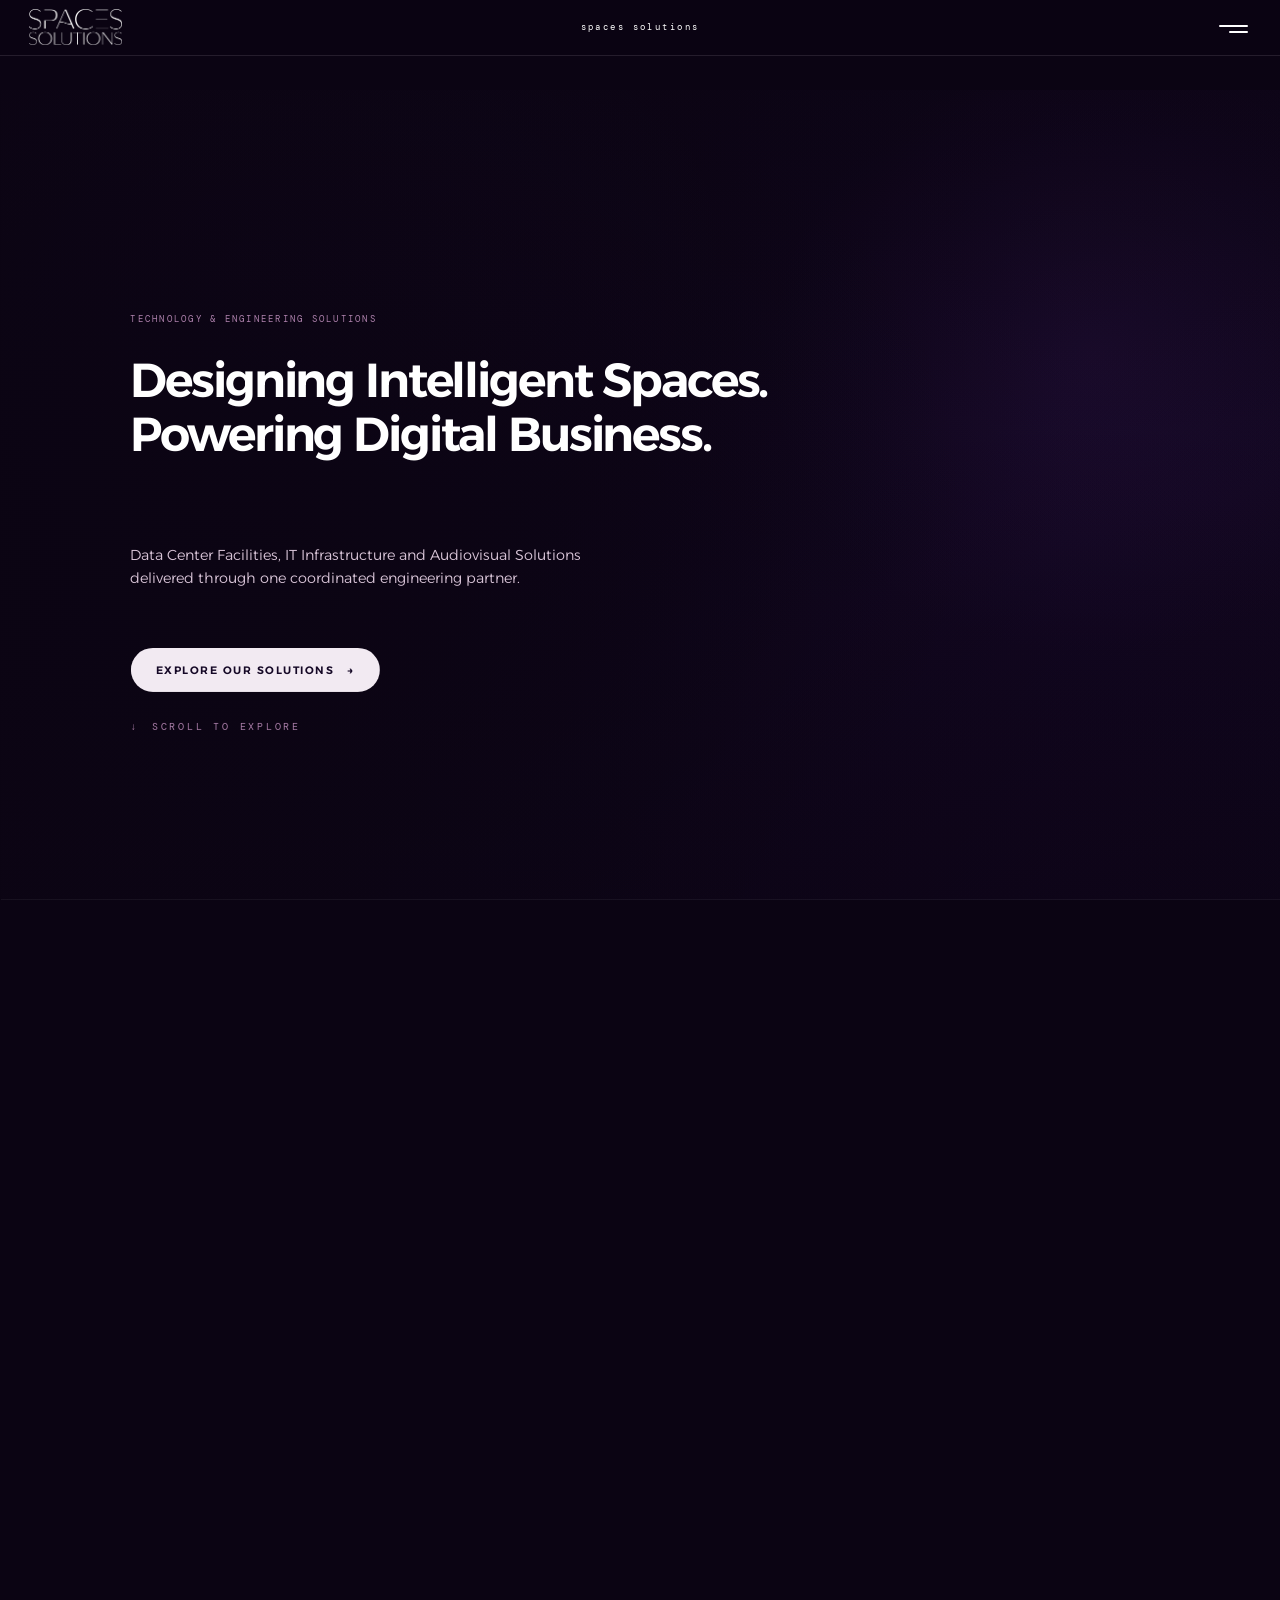
==== index.html @ a447a087 "Checkpoint homepage before divisions rebuild" ====
<!doctype html>
<html lang="en">
<head>
<meta charset="utf-8">
<meta name="viewport" content="width=device-width,initial-scale=1">
<title>Spaces Solutions — Technology &amp; Engineering Solutions</title>
<meta name="description" content="Spaces Solutions connects Data Center Facilities, IT Infrastructure and Audiovisual Solutions under one coordinated engineering and delivery model.">
<link rel="icon" type="image/png" href="[data-uri]">
<link rel="stylesheet" href="assets/fonts/fonts.css">
<link rel="stylesheet" href="css/site.css">
</head>
<body class="loading">
<div id="loader" role="status" aria-label="Loading Spaces Solutions">
<div class="loader-stack">
<svg id="loaderMark" viewBox="0 0 250 250" aria-hidden="true">
</svg>
<img class="loader-wordmark" alt="Spaces Solutions">
<div class="loader-bar">
<div class="loader-bar-fill">
</div>
</div>
<div class="loader-count">0%</div>
</div>
</div>
<header class="site-header">
<a class="site-header__logo" href="index.html" aria-label="Spaces Solutions home">
<svg class="header-mark" id="headerMark" viewBox="0 0 1000 1000" aria-hidden="true" hidden>
</svg>
<img class="header-wordmark" src="[data-uri]" alt="Spaces Solutions">
</a>
<div class="site-header__title">spaces solutions</div>
<button class="site-menu-button" type="button" aria-label="open menu" aria-expanded="false" aria-controls="site-nav"><i></i><i></i></button>
</header>
<nav class="site-nav" id="site-nav" aria-hidden="true" aria-label="Primary navigation">
<button class="site-nav__close" type="button" aria-label="close menu">×</button>
<ul>
<li><a href="index.html" aria-current="page">Home</a></li>
<li><a href="services.html">Services</a></li>
<li><a href="service-control-command-rooms.html">Control &amp; Command Rooms</a></li>
<li><a href="about.html">About</a></li>
<li><a href="contact.html">Contact</a></li>
</ul>
</nav>
<main id="viewport">
<div id="world">
<section class="chapter chapter-hero" data-chapter="c01" aria-labelledby="hero-title">
<div class="ground">
<video class="hero-video" autoplay muted loop playsinline preload="metadata" aria-hidden="true">
<source src="assets/video/home-hero-v2.mp4" type="video/mp4">
</video>
<span class="hero-video-overlay" aria-hidden="true"></span>
</div>
<p class="eyebrow">technology &amp; engineering solutions</p>
<img class="hero-wordmark" src="[data-uri]" alt="Spaces Solutions">
<h1 id="hero-title"><span class="hero-line"><span class="hero-line-inner">Designing Intelligent Spaces.</span></span><span class="hero-line"><span class="hero-line-inner">Powering Digital Business.</span></span></h1>
<p class="hero-body">Data Center Facilities, IT Infrastructure and Audiovisual Solutions<br>delivered through one coordinated engineering partner.</p>
<a class="hero-cta" href="services.html">explore our solutions <span aria-hidden="true">→</span></a>
<button class="hero-cue" type="button"><span aria-hidden="true">↓</span> scroll to explore</button>
<svg class="hero-mark" id="heroMark" viewBox="0 0 250 250" aria-hidden="true">
</svg>
</section>
<div class="about-shared-ground" aria-hidden="true"></div>
<section class="chapter chapter-principle" data-chapter="c02" aria-labelledby="about-view1-title">
<div class="about-view1-copy">
<p class="about-view1-kicker">WHO WE ARE</p>
<h2 class="about-view1-headline" id="about-view1-title"><span>One partner connecting facility,</span> <span>infrastructure and experience.</span></h2>
<div class="about-view1-body">
<p>Spaces Solutions brings Data Center Facilities, IT Infrastructure and Audiovisual Solutions together under one coordinated engineering model.</p>
</div>
</div>
<img class="about-overview" src="assets/img/home-about-overview.png" alt="" aria-hidden="true">
</section>
<section class="chapter chapter-principles" data-chapter="c04" aria-labelledby="about-view2-title">
<div class="about-view2-main">
<p class="about-view2-kicker">HOW WE DELIVER</p>
<h2 class="about-view2-headline" id="about-view2-title"><span>One coordinated path</span> <span>from requirement to operation.</span></h2>
<p class="about-view2-body">From consulting and engineering through commissioning, handover and lifecycle support, every stage is coordinated.</p>
<ol class="about-process">
<li><b>01</b><span>CONSULTING &amp; DESIGN</span></li>
<li><b>02</b><span>ENGINEERING &amp; IMPLEMENTATION</span></li>
<li><b>03</b><span>INTEGRATION &amp; COMMISSIONING</span></li>
<li><b>04</b><span>HANDOVER &amp; LIFECYCLE SUPPORT</span></li>
</ol>
</div>
<article class="about-statement statement-mission">
<h3 class="statement-label">MISSION</h3>
<p class="statement-copy">To design, build, integrate and support dependable technology environments that help organizations operate securely, collaborate effectively and scale with confidence.</p>
</article>
<article class="about-statement statement-vision">
<h3 class="statement-label">VISION</h3>
<p class="statement-copy">To become a trusted technology and engineering partner for intelligent spaces and mission-critical digital infrastructure across Saudi Arabia and the region.</p>
</article>
</section>
<div class="divisions-prelude-ground" aria-hidden="true"></div>
<section class="chapter chapter-divisions" data-chapter="c05" aria-labelledby="divisions-title">
<div class="ground">
</div>
<div class="divisions-grid" aria-hidden="true">
</div>
<p class="divisions-kicker">OUR SOLUTIONS</p>
<h2 class="divisions-headline" id="divisions-title">Three divisions.<br>One coordinated environment.</h2>
<p class="divisions-support">One engineering and delivery model.</p>
<span class="division-junction" aria-hidden="true">
</span>
<button class="division-lane division-lane-av" type="button" data-division="av" data-route-target="av" aria-disabled="true" disabled>
<img class="division-card-media" src="assets/img/home-solutions-av.png" alt="" aria-hidden="true">
<span class="division-terminal" aria-hidden="true">
</span>
<span class="division-guide" aria-hidden="true">
</span>
<span class="division-meta">
<b>01</b>
</span>
<span class="division-title">Audiovisual<br>Solutions</span>
<span class="division-direction">EXPLORE →</span>
</button>
<button class="division-lane division-lane-it" type="button" data-division="it" data-route-target="it" aria-disabled="true" disabled>
<img class="division-card-media" src="assets/img/home-solutions-it.png" alt="" aria-hidden="true">
<span class="division-terminal" aria-hidden="true">
</span>
<span class="division-guide" aria-hidden="true">
</span>
<span class="division-meta">
<b>02</b>
</span>
<span class="division-title">IT<br>Infrastructure</span>
<span class="division-direction">EXPLORE →</span>
</button>
<button class="division-lane division-lane-dc" type="button" data-division="data-center" data-route-target="dataCenter" aria-disabled="true" disabled>
<img class="division-card-media" src="assets/img/home-solutions-data-center.png" alt="" aria-hidden="true">
<span class="division-terminal" aria-hidden="true">
</span>
<span class="division-guide" aria-hidden="true">
</span>
<span class="division-meta">
<b>03</b>
</span>
<span class="division-title">Data Center<br>Facilities</span>
<span class="division-direction">EXPLORE →</span>
</button>
</section>
<section class="chapter division-screen division-screen-dc" data-chapter="c06-dc" aria-labelledby="dc-title">
<div class="ground"></div><div class="division-screen-grid" aria-hidden="true"></div>
<p class="division-screen-layer">03 · PHYSICAL LAYER</p>
<h2 class="division-screen-title" id="dc-title">Data Center<br>Facilities</h2>
<p class="division-screen-intro">Capabilities that cover the full physical data center lifecycle — from concept to commissioning and support.</p>
<div class="delivery-field"><p>DELIVERED THROUGH</p><span>Professional Services</span><span>Field Services</span><span>Lifecycle Support</span><span>Quality &amp; Governance</span></div>
<div class="dc-explore"><p>06 CAPABILITIES</p><strong>Explore the physical layer</strong><span>SCROLL TO EXPLORE ↓</span></div>
</section>
<section class="chapter dc-services" data-chapter="dc-services" aria-label="Data Center capabilities">
<div class="dc-services-ground"></div><div class="dc-services-grid" aria-hidden="true"></div>
<article class="dc-service dc-service-odd dc-service-01"><div class="dc-service-copy"><p>01 · DATA CENTER</p><h3>Consulting &amp; Design</h3><span>Site assessment and feasibility · Concept and detailed design · Capacity, resilience and scalability planning</span></div><div class="dc-asset" data-asset-slot="dc-consulting-design" aria-label="Future Consulting and Design asset"><i></i><i></i><i></i></div></article>
<article class="dc-service dc-service-even dc-service-02"><div class="dc-asset" data-asset-slot="dc-critical-power" aria-label="Future Critical Power asset"><i></i><i></i><i></i></div><div class="dc-service-copy"><p>02 · DATA CENTER</p><h3>Critical Power</h3><span>UPS systems and batteries · Generators and backup power · Power distribution, panels and monitoring</span></div></article>
<article class="dc-service dc-service-odd dc-service-03"><div class="dc-service-copy"><p>03 · DATA CENTER</p><h3>Cooling &amp; Environment</h3><span>Precision cooling systems · Airflow and containment · Environmental monitoring and optimization</span></div><div class="dc-asset" data-asset-slot="dc-cooling-environment" aria-label="Future Cooling and Environment asset"><i></i><i></i><i></i></div></article>
<article class="dc-service dc-service-even dc-service-04"><div class="dc-asset" data-asset-slot="dc-white-space" aria-label="Future White Space Infrastructure asset"><i></i><i></i><i></i></div><div class="dc-service-copy"><p>04 · DATA CENTER</p><h3>White Space<br>Infrastructure</h3><span>Racks and containment · Copper / fiber structured cabling · Labeling and physical documentation</span></div></article>
<article class="dc-service dc-service-odd dc-service-05"><div class="dc-service-copy"><p>05 · DATA CENTER</p><h3>Safety &amp; Security</h3><span>Fire detection and suppression · Access control and CCTV · Physical security and compliance readiness</span></div><div class="dc-asset" data-asset-slot="dc-safety-security" aria-label="Future Safety and Security asset"><i></i><i></i><i></i></div></article>
<article class="dc-service dc-service-even dc-service-06"><div class="dc-asset" data-asset-slot="dc-testing-lifecycle" aria-label="Future Testing and Lifecycle asset"><i></i><i></i><i></i></div><div class="dc-service-copy"><p>06 · DATA CENTER</p><h3>Testing &amp; Lifecycle</h3><span>Testing and commissioning · Preventive and corrective maintenance · Relocation, expansion and upgrade support</span></div></article>
</section>
<section class="chapter division-screen division-screen-it" data-chapter="c06-it" aria-labelledby="it-title">
<div class="ground"></div><div class="division-screen-grid" aria-hidden="true"></div>
<p class="division-screen-layer">02 · DIGITAL LAYER</p>
<h2 class="division-screen-title" id="it-title">IT<br>Infrastructure</h2>
<p class="division-screen-intro">A capability-based portfolio designed for enterprise infrastructure deployment, modernization and support.</p>
<button class="route-back route-back-it" type="button" data-route-back>↑ BACK TO JUNCTION</button>
<div class="delivery-field"><p>DELIVERED THROUGH</p><span>Professional Services</span><span>Field Services</span><span>Lifecycle Support</span><span>Quality &amp; Governance</span></div>
<div class="service-item service-left service-row-1"><b>01</b><h3>Compute &amp; Virtualization</h3><p>Servers and platforms · Virtualization and HCI</p></div>
<div class="service-item service-right service-row-1"><b>02</b><h3>Storage &amp; Data Protection</h3><p>Block, file and object storage · Backup, recovery and replication</p></div>
<div class="service-item service-left service-row-2"><b>03</b><h3>Network &amp; Connectivity</h3><p>Core / distribution / access switching · Routing and WAN edge</p></div>
<div class="service-item service-right service-row-2"><b>04</b><h3>Cybersecurity &amp; Low Current</h3><p>Network security and segmentation · Secure access and hardening</p></div>
<div class="service-item service-left service-row-3"><b>05</b><h3>Lifecycle &amp; Migration</h3><p>Health checks and assessments · Migration, relocation and rollout</p></div>
<div class="service-item service-right service-row-3"><b>06</b><h3>Automation &amp; Reporting</h3><p>Automation scripts · Runbooks and dashboards</p></div>
<div class="service-axis-row service-axis-1" aria-hidden="true"><i></i><span></span><i></i></div><div class="service-axis-row service-axis-2" aria-hidden="true"><i></i><span></span><i></i></div><div class="service-axis-row service-axis-3" aria-hidden="true"><i></i><span></span><i></i></div>
</section>
<section class="chapter it-services" data-chapter="it-services" aria-label="IT Infrastructure capabilities">
<div class="it-services-ground"></div><div class="it-services-grid" aria-hidden="true"></div>
<article class="it-service it-service-odd it-service-01"><div class="it-service-copy"><p>01 · IT INFRASTRUCTURE</p><h3>Compute &amp;<br>Virtualization</h3><span>Servers and platforms · Virtualization and HCI</span></div><div class="it-asset" data-asset-slot="it-compute-virtualization" aria-label="Future Compute and Virtualization asset"><i></i><i></i><i></i></div></article>
<article class="it-service it-service-even it-service-02"><div class="it-asset" data-asset-slot="it-storage-protection" aria-label="Future Storage and Data Protection asset"><i></i><i></i><i></i></div><div class="it-service-copy"><p>02 · IT INFRASTRUCTURE</p><h3>Storage &amp;<br>Data Protection</h3><span>Block, file and object storage · Backup, recovery and replication</span></div></article>
<article class="it-service it-service-odd it-service-03"><div class="it-service-copy"><p>03 · IT INFRASTRUCTURE</p><h3>Network &amp;<br>Connectivity</h3><span>Core / distribution / access switching · Routing and WAN edge</span></div><div class="it-asset" data-asset-slot="it-network-connectivity" aria-label="Future Network and Connectivity asset"><i></i><i></i><i></i></div></article>
<article class="it-service it-service-even it-service-04"><div class="it-asset" data-asset-slot="it-cybersecurity-low-current" aria-label="Future Cybersecurity and Low Current asset"><i></i><i></i><i></i></div><div class="it-service-copy"><p>04 · IT INFRASTRUCTURE</p><h3>Cybersecurity &amp;<br>Low Current</h3><span>Network security and segmentation · Secure access and hardening</span></div></article>
<article class="it-service it-service-odd it-service-05"><div class="it-service-copy"><p>05 · IT INFRASTRUCTURE</p><h3>Lifecycle &amp;<br>Migration</h3><span>Health checks and assessments · Migration, relocation and rollout</span></div><div class="it-asset" data-asset-slot="it-lifecycle-migration" aria-label="Future Lifecycle and Migration asset"><i></i><i></i><i></i></div></article>
<article class="it-service it-service-even it-service-06"><div class="it-asset" data-asset-slot="it-automation-reporting" aria-label="Future Automation and Reporting asset"><i></i><i></i><i></i></div><div class="it-service-copy"><p>06 · IT INFRASTRUCTURE</p><h3>Automation &amp;<br>Reporting</h3><span>Automation scripts · Runbooks and dashboards</span></div></article>
</section>
<section class="chapter division-screen division-screen-av" data-chapter="c06-av" aria-labelledby="av-title">
<div class="ground"></div><div class="division-screen-grid" aria-hidden="true"></div>
<p class="division-screen-layer">01 · EXPERIENCE LAYER</p>
<h2 class="division-screen-title" id="av-title">Audiovisual<br>Solutions</h2>
<p class="division-screen-intro">A practical AV portfolio for collaboration, engagement, command environments and smart spaces.</p>
<button class="route-back route-back-av" type="button" data-route-back>← BACK TO JUNCTION</button>
<div class="delivery-field"><p>DELIVERED THROUGH</p><span>Professional Services</span><span>Field Services</span><span>Lifecycle Support</span><span>Quality &amp; Governance</span></div>
<div class="service-item service-left service-row-1"><b>01</b><h3>Collaboration Spaces</h3><p>Meeting rooms, boardrooms, huddle rooms, training rooms · Video conferencing and wireless presentation</p></div>
<div class="service-item service-right service-row-1"><b>02</b><h3>Command &amp; Control</h3><p>Control rooms, monitoring walls, operator workstations · Switching, visualization and room control</p></div>
<div class="service-item service-left service-row-2"><b>03</b><h3>LED &amp; Digital Signage</h3><p>Indoor / outdoor LED walls, professional displays, video walls · Signage systems and content distribution</p></div>
<div class="service-item service-right service-row-2"><b>04</b><h3>Auditoriums &amp; Events</h3><p>Projection, sound reinforcement, microphones · Presentation switching and event-ready systems</p></div>
<div class="service-item service-left service-row-3"><b>05</b><h3>Audio &amp; Public Address</h3><p>Paging, background music, DSP, zoned audio · Microphones and voice reinforcement</p></div>
<div class="service-item service-right service-row-3"><b>06</b><h3>Automation &amp; Management</h3><p>Touch panels, room scheduling, centralized AV management · Control programming and support</p></div>
<div class="service-axis-row service-axis-1" aria-hidden="true"><i></i><span></span><i></i></div><div class="service-axis-row service-axis-2" aria-hidden="true"><i></i><span></span><i></i></div><div class="service-axis-row service-axis-3" aria-hidden="true"><i></i><span></span><i></i></div>
</section>
<section class="chapter av-services" data-chapter="av-services" aria-label="Audiovisual capabilities">
<div class="av-services-ground"></div><div class="av-services-grid" aria-hidden="true"></div>
<article class="av-service av-service-01"><div class="av-service-copy"><p>01 · AUDIOVISUAL</p><h3>Collaboration Spaces</h3><span>Meeting rooms, boardrooms, huddle rooms and training rooms · Video conferencing and wireless presentation</span></div><div class="av-asset" data-asset-slot="av-collaboration-spaces" aria-label="Future Collaboration Spaces asset"><i></i><i></i><i></i></div></article>
<article class="av-service av-service-02"><div class="av-asset" data-asset-slot="av-command-control" aria-label="Future Command and Control asset"><i></i><i></i><i></i></div><div class="av-service-copy"><p>02 · AUDIOVISUAL</p><h3>Command &amp; Control</h3><span>Control rooms, monitoring walls and operator workstations · Switching, visualization and room control</span></div></article>
<article class="av-service av-service-03"><div class="av-service-copy"><p>03 · AUDIOVISUAL</p><h3>LED &amp; Digital<br>Signage</h3><span>Indoor / outdoor LED walls, professional displays and video walls · Signage systems and content distribution</span></div><div class="av-asset" data-asset-slot="av-led-digital-signage" aria-label="Future LED and Digital Signage asset"><i></i><i></i><i></i></div></article>
<article class="av-service av-service-04"><div class="av-asset" data-asset-slot="av-auditoriums-events" aria-label="Future Auditoriums and Events asset"><i></i><i></i><i></i></div><div class="av-service-copy"><p>04 · AUDIOVISUAL</p><h3>Auditoriums &amp;<br>Events</h3><span>Projection, sound reinforcement and microphones · Presentation switching and event-ready systems</span></div></article>
<article class="av-service av-service-05"><div class="av-service-copy"><p>05 · AUDIOVISUAL</p><h3>Audio &amp; Public<br>Address</h3><span>Paging, background music, DSP and zoned audio · Microphones and voice reinforcement</span></div><div class="av-asset" data-asset-slot="av-audio-public-address" aria-label="Future Audio and Public Address asset"><i></i><i></i><i></i></div></article>
<article class="av-service av-service-06"><div class="av-asset" data-asset-slot="av-automation-management" aria-label="Future Automation and Management asset"><i></i><i></i><i></i></div><div class="av-service-copy"><p>06 · AUDIOVISUAL</p><h3>Automation &amp;<br>Management</h3><span>Touch panels, room scheduling and centralized AV management · Control programming and support</span></div></article>
</section>
<section class="chapter how-entry" data-chapter="how-shared-entry" aria-labelledby="how-entry-title">
<div class="how-entry-ground"></div>
<p class="how-entry-kicker">HOW WE WORK</p>
<h2 id="how-entry-title">Controlled execution<br>from qualification<br>to customer acceptance.</h2>
<p class="how-entry-support">Governance keeps responsibilities, risks, decisions, changes, evidence and acceptance visible throughout the engagement.</p>
</section>
<section class="chapter how-work" data-chapter="how-work-main" aria-label="How We Work delivery governance model">
<div class="how-work-ground"></div>
<div class="how-work-grid" aria-hidden="true"></div>
<h2 class="how-mobile-headline">Controlled execution from qualification to customer acceptance.</h2>
<article class="how-stage how-stage-01"><p>01 · QUALIFICATION</p><h3>Confirm service fit, scope, location, risk, dependencies and required skills.</h3><span><b>OUTPUT</b>Qualified opportunity / scope clarification</span></article>
<article class="how-stage how-stage-02"><p>02 · MOBILIZATION PLANNING</p><h3>Confirm resource type, timing, access, tools, travel, shift model and escalation contacts.</h3><span><b>OUTPUT</b>Mobilization plan</span></article>
<article class="how-stage how-stage-03"><p>03 · READINESS</p><h3>Validate prerequisites, access, materials, licenses, power/network readiness and MOP where required.</h3><span><b>OUTPUT</b>Go / No-Go decision</span></article>
<article class="how-stage how-stage-04"><p>04 · EXECUTION</p><h3>Deliver onsite / remote activity with attendance confirmation, evidence capture and issue handling.</h3><span><b>OUTPUT</b>Completed technical activity</span></article>
<article class="how-stage how-stage-05"><p>05 · VALIDATION</p><h3>Run checks, review alarms, test connectivity, close punch-list items and validate with customer.</h3><span><b>OUTPUT</b>Validation report</span></article>
<article class="how-stage how-stage-06"><p>06 · HANDOVER</p><h3>Provide as-built/evidence pack, open actions, recommendations and closure confirmation.</h3><span><b>OUTPUT</b>Closure confirmation</span></article>
<div class="readiness-gate" aria-label="GO / NO-GO"><i class="gate-left"></i><i class="gate-right"></i><span>GO / NO-GO</span></div>
</section>
<section class="chapter why-spaces" data-chapter="why-spaces" aria-labelledby="why-spaces-title">
<div class="why-spaces-ground"></div>
<div class="why-spaces-grid" aria-hidden="true"></div>
<p class="why-kicker">WHY SPACES SOLUTIONS</p>
<h2 class="why-headline" id="why-spaces-title">One partner.<br>Multiple disciplines.<br>One accountable delivery model.</h2>
<p class="why-support">Engineer the right solution, execute it with control, and leave the customer with a system they can operate with confidence.</p>
<article class="why-proof why-proof-01"><p class="why-proof-number">01</p><h3>One Partner,<br>Multiple Disciplines</h3><p class="why-proof-copy">Data center facilities, IT infrastructure and AV can be coordinated under one accountable delivery model.</p></article>
<article class="why-proof why-proof-02"><p class="why-proof-number">02</p><h3>Design-to-Operation<br>Capability</h3><p class="why-proof-copy">Support can start from assessment and design and continue through build, commissioning and lifecycle support.</p></article>
<article class="why-proof why-proof-03"><p class="why-proof-number">03</p><h3>Governed Project<br>Delivery</h3><p class="why-proof-copy">Scope, prerequisites, risks, changes, evidence and acceptance are managed throughout the engagement.</p></article>
<article class="why-proof why-proof-04"><p class="why-proof-number">04</p><h3>Evidence-Based<br>Handover</h3><p class="why-proof-copy">Customers receive practical documentation, validation outputs, open actions and closure confirmation.</p></article>
</section>
<section class="chapter final-cta" data-chapter="final-cta" aria-labelledby="final-cta-title">
<div class="final-cta-ground"></div>
<div class="final-cta-field" aria-hidden="true"></div>
<p class="final-cta-kicker">START A PROJECT</p>
<div class="final-cta-rule" aria-hidden="true"></div>
<h2 class="final-cta-headline" id="final-cta-title">Let us build the right<br>solution for your space.</h2>
<p class="final-cta-support">Share your scope, site, timeline, technical environment and business objective.</p>
<a class="final-cta-action" href="contact.html">START A PROJECT&nbsp; →</a>
<div class="project-brief" aria-label="Project Brief">
<div class="project-brief-header"><span>PROJECT BRIEF</span><span>05 INPUTS</span></div>
<div class="project-brief-row">01 · SCOPE</div>
<div class="project-brief-row">02 · SITE</div>
<div class="project-brief-row">03 · TIMELINE</div>
<div class="project-brief-row">04 · TECHNICAL ENVIRONMENT</div>
<div class="project-brief-row">05 · BUSINESS OBJECTIVE</div>
</div>
<footer class="final-footer">
<div class="final-footer-inner">
<div class="final-footer-copy"><p class="final-footer-eyebrow">NO LIMITS TO YOUR OWN SPACE</p><p class="final-footer-headline">Build the space you need.</p><p class="final-footer-lead">Spaces Solutions connects Data Center Facilities, IT Infrastructure and Audiovisual Solutions under one coordinated delivery model.</p></div>
<nav class="final-footer-nav" aria-label="Footer navigation"><a href="index.html">Home</a><a href="services.html">Services</a><a href="service-control-command-rooms.html">Control &amp; Command Rooms</a><a href="about.html">About</a><a href="contact.html">Contact</a></nav>
<a class="final-footer-project" href="contact.html">START A PROJECT</a>
<div class="final-footer-row final-footer-row-secondary">
<p>DATA CENTER FACILITIES · IT INFRASTRUCTURE · AUDIOVISUAL SOLUTIONS</p>
<p>© 2026 SPACES SOLUTIONS</p>
</div>
</div>
</footer>
</section>
<div class="why-ground-transition" aria-hidden="true"><svg viewBox="0 0 2340 180" preserveAspectRatio="none"><defs><linearGradient id="whyDarkGround" x1="0" y1="0" x2="0" y2="1"><stop offset="0" stop-color="#150826"></stop><stop offset="1" stop-color="#0b0413"></stop></linearGradient></defs><rect width="2340" height="180" fill="#eae3eb"></rect><path d="M 0 88 C 290 104 520 72 790 92 C 1050 110 1300 116 1570 94 C 1830 73 2080 105 2340 87 L 2340 180 L 0 180 Z" fill="url(#whyDarkGround)"></path><path class="why-transition-edge" d="M 0 88 C 290 104 520 72 790 92 C 1050 110 1300 116 1570 94 C 1830 73 2080 105 2340 87"></path></svg></div>
<div class="how-ground-transition" aria-hidden="true"><svg viewBox="0 0 2340 180" preserveAspectRatio="none"><defs><linearGradient id="howPaperGround" x1="0" y1="0" x2="0" y2="1"><stop offset="0" stop-color="#f4eff5"></stop><stop offset="1" stop-color="#eae3eb"></stop></linearGradient></defs><path d="M 0 105 C 300 88 520 120 780 102 C 1050 84 1300 78 1560 96 C 1830 116 2080 88 2340 94 L 2340 180 L 0 180 Z" fill="url(#howPaperGround)"></path><path class="how-transition-edge" d="M 0 105 C 300 88 520 120 780 102 C 1050 84 1300 78 1560 96 C 1830 116 2080 88 2340 94"></path></svg></div>
<svg class="world-signal" viewBox="0 -150 2340 7790" preserveAspectRatio="none" aria-hidden="true">
<defs><linearGradient id="whyCoreGradient" gradientUnits="userSpaceOnUse" x1="0" y1="6370" x2="0" y2="6620"><stop offset="0" stop-color="#221038"></stop><stop offset=".55" stop-color="#5a2d8a"></stop><stop offset="1" stop-color="#f3e9ff"></stop></linearGradient><linearGradient id="whyGlowGradient" gradientUnits="userSpaceOnUse" x1="0" y1="6370" x2="0" y2="6620"><stop offset="0" stop-color="#5a2d8a"></stop><stop offset="1" stop-color="#c9a4ff"></stop></linearGradient><linearGradient id="whyHaloGradient" gradientUnits="userSpaceOnUse" x1="0" y1="6370" x2="0" y2="6620"><stop offset="0" stop-color="#5a2d8a"></stop><stop offset="1" stop-color="#5a2d8a"></stop></linearGradient>
<clipPath id="about-signal-upper-clip" clipPathUnits="userSpaceOnUse">
<rect x="-100" y="-200" width="2540" height="1162"></rect>
</clipPath>
<clipPath id="solutions-signal-lower-clip" clipPathUnits="userSpaceOnUse">
<rect x="-100" y="962" width="2540" height="8058"></rect>
</clipPath>
</defs>
<g class="how-continuation-signal" data-how-entry-signal="dc-to-how"><path class="sig-halo" d="M 1960 3990 V 4798 Q 1960 4840 1918 4840 H 1202 Q 1160 4840 1160 4882 V 4950"></path><path class="sig-glow" d="M 1960 3990 V 4798 Q 1960 4840 1918 4840 H 1202 Q 1160 4840 1160 4882 V 4950"></path><path class="sig-core" d="M 1960 3990 V 4798 Q 1960 4840 1918 4840 H 1202 Q 1160 4840 1160 4882 V 4950"></path></g>
<g class="how-continuation-signal" data-how-entry-signal="it-to-how"><path class="sig-halo" d="M 1160 4440 V 4950"></path><path class="sig-glow" d="M 1160 4440 V 4950"></path><path class="sig-core" d="M 1160 4440 V 4950"></path></g>
<g class="how-continuation-signal" data-how-entry-signal="av-to-how"><path class="sig-halo" d="M 355 3990 V 4798 Q 355 4840 397 4840 H 1118 Q 1160 4840 1160 4882 V 4950"></path><path class="sig-glow" d="M 355 3990 V 4798 Q 355 4840 397 4840 H 1118 Q 1160 4840 1160 4882 V 4950"></path><path class="sig-core" d="M 355 3990 V 4798 Q 355 4840 397 4840 H 1118 Q 1160 4840 1160 4882 V 4950"></path></g>
<g class="how-entry-trunk-signal" data-how-entry-signal="how-entry-trunk"><path class="sig-halo" d="M 1160 4950 L 1160 5220"></path><path class="sig-glow" d="M 1160 4950 L 1160 5220"></path><path class="sig-core" d="M 1160 4950 L 1160 5220"></path></g>
<g class="how-stage-signal paper-signal" data-how-signal="how-signal-continuous"><path class="sig-halo" d="M 1160 5030 L 1160 5355 C 1235 5355 1300 5380 1370 5410 C 1405 5425 1440 5425 1480 5408 C 1580 5388 1680 5388 1760 5408 C 1815 5422 1860 5420 1910 5405 C 1960 5405 2000 5435 2020 5480 C 2040 5530 2040 5760 2020 5810 C 2005 5850 1985 5870 1960 5880 C 1860 5870 1760 5885 1680 5910 C 1600 5935 1530 5980 1460 6020 C 1360 6000 1270 6000 1200 6020 C 1145 6035 1110 6060 1100 6095 L 1100 6180"></path><path class="sig-glow" d="M 1160 5030 L 1160 5355 C 1235 5355 1300 5380 1370 5410 C 1405 5425 1440 5425 1480 5408 C 1580 5388 1680 5388 1760 5408 C 1815 5422 1860 5420 1910 5405 C 1960 5405 2000 5435 2020 5480 C 2040 5530 2040 5760 2020 5810 C 2005 5850 1985 5870 1960 5880 C 1860 5870 1760 5885 1680 5910 C 1600 5935 1530 5980 1460 6020 C 1360 6000 1270 6000 1200 6020 C 1145 6035 1110 6060 1100 6095 L 1100 6180"></path><path class="sig-core" d="M 1160 5030 L 1160 5355 C 1235 5355 1300 5380 1370 5410 C 1405 5425 1440 5425 1480 5408 C 1580 5388 1680 5388 1760 5408 C 1815 5422 1860 5420 1910 5405 C 1960 5405 2000 5435 2020 5480 C 2040 5530 2040 5760 2020 5810 C 2005 5850 1985 5870 1960 5880 C 1860 5870 1760 5885 1680 5910 C 1600 5935 1530 5980 1460 6020 C 1360 6000 1270 6000 1200 6020 C 1145 6035 1110 6060 1100 6095 L 1100 6180"></path></g>
<g class="why-signal" data-why-signal="why-signal-continuous"><path class="sig-halo" d="M 1100 6180 L 1100 6410 C 1100 6450 1135 6470 1180 6470 C 1220 6470 1240 6500 1240 6530 C 1240 6560 1215 6585 1170 6600 C 1135 6612 1120 6635 1120 6665 C 1120 6695 1145 6715 1190 6725 C 1235 6735 1260 6760 1260 6790 C 1260 6820 1235 6840 1190 6850 C 1145 6860 1120 6885 1120 6915 C 1120 6945 1145 6965 1190 6975 C 1235 6985 1250 7010 1230 7035 C 1215 7055 1185 7070 1160 7090 L 1160 7230"></path><path class="sig-glow" d="M 1100 6180 L 1100 6410 C 1100 6450 1135 6470 1180 6470 C 1220 6470 1240 6500 1240 6530 C 1240 6560 1215 6585 1170 6600 C 1135 6612 1120 6635 1120 6665 C 1120 6695 1145 6715 1190 6725 C 1235 6735 1260 6760 1260 6790 C 1260 6820 1235 6840 1190 6850 C 1145 6860 1120 6885 1120 6915 C 1120 6945 1145 6965 1190 6975 C 1235 6985 1250 7010 1230 7035 C 1215 7055 1185 7070 1160 7090 L 1160 7230"></path><path class="sig-core" d="M 1100 6180 L 1100 6410 C 1100 6450 1135 6470 1180 6470 C 1220 6470 1240 6500 1240 6530 C 1240 6560 1215 6585 1170 6600 C 1135 6612 1120 6635 1120 6665 C 1120 6695 1145 6715 1190 6725 C 1235 6735 1260 6760 1260 6790 C 1260 6820 1235 6840 1190 6850 C 1145 6860 1120 6885 1120 6915 C 1120 6945 1145 6965 1190 6975 C 1235 6985 1250 7010 1230 7035 C 1215 7055 1185 7070 1160 7090 L 1160 7230"></path></g>
<g class="cta-signal" data-cta-signal="cta-signal-continuous"><path class="sig-halo" d="M 1160 7230 L 1160 7270 C 1160 7292 1175 7310 1200 7320"></path><path class="sig-glow" d="M 1160 7230 L 1160 7270 C 1160 7292 1175 7310 1200 7320"></path><path class="sig-core" d="M 1160 7230 L 1160 7270 C 1160 7292 1175 7310 1200 7320"></path></g>
<g class="paper-signal" data-signal-piece="principle-trunk">
<path class="sig-halo" d="M 94 450 V 512 Q 94 524 106 524 H 430 Q 442 524 442 536 V 788">
</path>
<path class="sig-glow" d="M 94 450 V 512 Q 94 524 106 524 H 430 Q 442 524 442 536 V 788">
</path>
<path class="sig-core" d="M 94 450 V 512 Q 94 524 106 524 H 430 Q 442 524 442 536 V 788">
</path>
</g>
<g class="paper-signal" data-signal-piece="about-who">
<path class="sig-halo" d="M 442 788 Q 442 800 454 800 H 760 Q 772 800 772 788">
</path>
<path class="sig-glow" d="M 442 788 Q 442 800 454 800 H 760 Q 772 800 772 788">
</path>
<path class="sig-core" d="M 442 788 Q 442 800 454 800 H 760 Q 772 800 772 788">
</path>
</g>
<g class="paper-signal" data-signal-piece="about-who-rise">
<path class="sig-halo" d="M 772 788 V 642 Q 772 630 784 630 H 1128">
</path>
<path class="sig-glow" d="M 772 788 V 642 Q 772 630 784 630 H 1128">
</path>
<path class="sig-core" d="M 772 788 V 642 Q 772 630 784 630 H 1128">
</path>
</g>
<g class="paper-signal" data-signal-piece="about-principles">
<path class="sig-halo" d="M 1128 630 Q 1140 630 1140 642 V 788 Q 1140 800 1152 800 H 1388">
</path>
<path class="sig-glow" d="M 1128 630 Q 1140 630 1140 642 V 788 Q 1140 800 1152 800 H 1388">
</path>
<path class="sig-core" d="M 1128 630 Q 1140 630 1140 642 V 788 Q 1140 800 1152 800 H 1388">
</path>
</g>
<g class="paper-signal" data-signal-piece="about-exit" clip-path="url(#about-signal-upper-clip)">
<path class="sig-halo" d="M 1388 800 Q 1400 800 1400 812 V 938 Q 1400 950 1388 950 H 1152 Q 1140 950 1140 962">
</path>
<path class="sig-glow" d="M 1388 800 Q 1400 800 1400 812 V 938 Q 1400 950 1388 950 H 1152 Q 1140 950 1140 962">
</path>
<path class="sig-core" d="M 1388 800 Q 1400 800 1400 812 V 938 Q 1400 950 1388 950 H 1152 Q 1140 950 1140 962">
</path>
</g>
<g data-signal-piece="divisions-feed" clip-path="url(#solutions-signal-lower-clip)">
<path class="sig-halo" d="M 1140 962 V 1068 Q 1140 1080 1128 1080 H 888 Q 876 1080 876 1092 V 1230 Q 876 1242 888 1242 H 1160">
</path>
<path class="sig-glow" d="M 1140 962 V 1068 Q 1140 1080 1128 1080 H 888 Q 876 1080 876 1092 V 1230 Q 876 1242 888 1242 H 1160">
</path>
<path class="sig-core" d="M 1140 962 V 1068 Q 1140 1080 1128 1080 H 888 Q 876 1080 876 1092 V 1230 Q 876 1242 888 1242 H 1160">
</path>
</g>
<g data-signal-piece="division-dc">
<path class="sig-halo" d="M 1160 1242 H 1398 Q 1410 1242 1410 1254 V 1300">
</path>
<path class="sig-glow" d="M 1160 1242 H 1398 Q 1410 1242 1410 1254 V 1300">
</path>
<path class="sig-core" d="M 1160 1242 H 1398 Q 1410 1242 1410 1254 V 1300">
</path>
</g>
<g data-signal-piece="division-it">
<path class="sig-halo" d="M 1160 1242 V 1300">
</path>
<path class="sig-glow" d="M 1160 1242 V 1300">
</path>
<path class="sig-core" d="M 1160 1242 V 1300">
</path>
</g>
<g data-signal-piece="division-av">
<path class="sig-halo" d="M 1160 1242 H 922 Q 910 1242 910 1254 V 1300">
</path>
<path class="sig-glow" d="M 1160 1242 H 922 Q 910 1242 910 1254 V 1300">
</path>
<path class="sig-core" d="M 1160 1242 H 922 Q 910 1242 910 1254 V 1300">
</path>
</g>
<g class="route-signal" data-route-signal="route-dc"><path class="sig-halo" d="M 1410 1300 V 1428 Q 1410 1440 1422 1440 H 1948 Q 1960 1440 1960 1452 V 1510"></path><path class="sig-glow" d="M 1410 1300 V 1428 Q 1410 1440 1422 1440 H 1948 Q 1960 1440 1960 1452 V 1510"></path><path class="sig-core" d="M 1410 1300 V 1428 Q 1410 1440 1422 1440 H 1948 Q 1960 1440 1960 1452 V 1510"></path></g>
<g class="route-signal" data-route-signal="route-it"><path class="sig-halo" d="M 1160 1300 V 2040"></path><path class="sig-glow" d="M 1160 1300 V 2040"></path><path class="sig-core" d="M 1160 1300 V 2040"></path></g>
<g class="route-signal" data-route-signal="route-av"><path class="sig-halo" d="M 910 1300 V 1428 Q 910 1440 898 1440 H 367 Q 355 1440 355 1452 V 1510"></path><path class="sig-glow" d="M 910 1300 V 1428 Q 910 1440 898 1440 H 367 Q 355 1440 355 1452 V 1510"></path><path class="sig-core" d="M 910 1300 V 1428 Q 910 1440 898 1440 H 367 Q 355 1440 355 1452 V 1510"></path></g>
<g class="av-service-signal" data-av-signal="av-service-01"><path class="sig-halo" d="M 355 1510 V 1643 Q 355 1655 367 1655 H 528 Q 540 1655 540 1667 V 1743 Q 540 1755 528 1755 H 367 Q 355 1755 355 1767 V 1990"></path><path class="sig-glow" d="M 355 1510 V 1643 Q 355 1655 367 1655 H 528 Q 540 1655 540 1667 V 1743 Q 540 1755 528 1755 H 367 Q 355 1755 355 1767 V 1990"></path><path class="sig-core" d="M 355 1510 V 1643 Q 355 1655 367 1655 H 528 Q 540 1655 540 1667 V 1743 Q 540 1755 528 1755 H 367 Q 355 1755 355 1767 V 1990"></path></g>
<g class="av-service-signal" data-av-signal="av-service-02"><path class="sig-halo" d="M 355 1990 V 2043 Q 355 2055 343 2055 H 212 Q 200 2055 200 2067 V 2143 Q 200 2155 212 2155 H 343 Q 355 2155 355 2167 V 2390"></path><path class="sig-glow" d="M 355 1990 V 2043 Q 355 2055 343 2055 H 212 Q 200 2055 200 2067 V 2143 Q 200 2155 212 2155 H 343 Q 355 2155 355 2167 V 2390"></path><path class="sig-core" d="M 355 1990 V 2043 Q 355 2055 343 2055 H 212 Q 200 2055 200 2067 V 2143 Q 200 2155 212 2155 H 343 Q 355 2155 355 2167 V 2390"></path></g>
<g class="av-service-signal" data-av-signal="av-service-03"><path class="sig-halo" d="M 355 2390 V 2443 Q 355 2455 367 2455 H 528 Q 540 2455 540 2467 V 2543 Q 540 2555 528 2555 H 367 Q 355 2555 355 2567 V 2790"></path><path class="sig-glow" d="M 355 2390 V 2443 Q 355 2455 367 2455 H 528 Q 540 2455 540 2467 V 2543 Q 540 2555 528 2555 H 367 Q 355 2555 355 2567 V 2790"></path><path class="sig-core" d="M 355 2390 V 2443 Q 355 2455 367 2455 H 528 Q 540 2455 540 2467 V 2543 Q 540 2555 528 2555 H 367 Q 355 2555 355 2567 V 2790"></path></g>
<g class="av-service-signal" data-av-signal="av-service-04"><path class="sig-halo" d="M 355 2790 V 2843 Q 355 2855 343 2855 H 212 Q 200 2855 200 2867 V 2943 Q 200 2955 212 2955 H 343 Q 355 2955 355 2967 V 3190"></path><path class="sig-glow" d="M 355 2790 V 2843 Q 355 2855 343 2855 H 212 Q 200 2855 200 2867 V 2943 Q 200 2955 212 2955 H 343 Q 355 2955 355 2967 V 3190"></path><path class="sig-core" d="M 355 2790 V 2843 Q 355 2855 343 2855 H 212 Q 200 2855 200 2867 V 2943 Q 200 2955 212 2955 H 343 Q 355 2955 355 2967 V 3190"></path></g>
<g class="av-service-signal" data-av-signal="av-service-05"><path class="sig-halo" d="M 355 3190 V 3243 Q 355 3255 367 3255 H 528 Q 540 3255 540 3267 V 3343 Q 540 3355 528 3355 H 367 Q 355 3355 355 3367 V 3590"></path><path class="sig-glow" d="M 355 3190 V 3243 Q 355 3255 367 3255 H 528 Q 540 3255 540 3267 V 3343 Q 540 3355 528 3355 H 367 Q 355 3355 355 3367 V 3590"></path><path class="sig-core" d="M 355 3190 V 3243 Q 355 3255 367 3255 H 528 Q 540 3255 540 3267 V 3343 Q 540 3355 528 3355 H 367 Q 355 3355 355 3367 V 3590"></path></g>
<g class="av-service-signal" data-av-signal="av-service-06"><path class="sig-halo" d="M 355 3590 V 3643 Q 355 3655 343 3655 H 212 Q 200 3655 200 3667 V 3743 Q 200 3755 212 3755 H 343 Q 355 3755 355 3767 V 3990"></path><path class="sig-glow" d="M 355 3590 V 3643 Q 355 3655 343 3655 H 212 Q 200 3655 200 3667 V 3743 Q 200 3755 212 3755 H 343 Q 355 3755 355 3767 V 3990"></path><path class="sig-core" d="M 355 3590 V 3643 Q 355 3655 343 3655 H 212 Q 200 3655 200 3667 V 3743 Q 200 3755 212 3755 H 343 Q 355 3755 355 3767 V 3990"></path></g>
<g class="it-service-signal" data-it-signal="it-services"><path class="sig-halo" d="M 1160 2040 V 2143 Q 1160 2155 1172 2155 H 1328 Q 1340 2155 1340 2167 V 2243 Q 1340 2255 1328 2255 H 1172 Q 1160 2255 1160 2267 V 2440 M 1160 2440 V 2543 Q 1160 2555 1148 2555 H 972 Q 960 2555 960 2567 V 2643 Q 960 2655 972 2655 H 1148 Q 1160 2655 1160 2667 V 2840 M 1160 2840 V 2943 Q 1160 2955 1172 2955 H 1328 Q 1340 2955 1340 2967 V 3043 Q 1340 3055 1328 3055 H 1172 Q 1160 3055 1160 3067 V 3240 M 1160 3240 V 3343 Q 1160 3355 1148 3355 H 972 Q 960 3355 960 3367 V 3443 Q 960 3455 972 3455 H 1148 Q 1160 3455 1160 3467 V 3640 M 1160 3640 V 3743 Q 1160 3755 1172 3755 H 1328 Q 1340 3755 1340 3767 V 3843 Q 1340 3855 1328 3855 H 1172 Q 1160 3855 1160 3867 V 4040 M 1160 4040 V 4143 Q 1160 4155 1148 4155 H 972 Q 960 4155 960 4167 V 4243 Q 960 4255 972 4255 H 1148 Q 1160 4255 1160 4267 V 4440"></path><path class="sig-glow" d="M 1160 2040 V 2143 Q 1160 2155 1172 2155 H 1328 Q 1340 2155 1340 2167 V 2243 Q 1340 2255 1328 2255 H 1172 Q 1160 2255 1160 2267 V 2440 M 1160 2440 V 2543 Q 1160 2555 1148 2555 H 972 Q 960 2555 960 2567 V 2643 Q 960 2655 972 2655 H 1148 Q 1160 2655 1160 2667 V 2840 M 1160 2840 V 2943 Q 1160 2955 1172 2955 H 1328 Q 1340 2955 1340 2967 V 3043 Q 1340 3055 1328 3055 H 1172 Q 1160 3055 1160 3067 V 3240 M 1160 3240 V 3343 Q 1160 3355 1148 3355 H 972 Q 960 3355 960 3367 V 3443 Q 960 3455 972 3455 H 1148 Q 1160 3455 1160 3467 V 3640 M 1160 3640 V 3743 Q 1160 3755 1172 3755 H 1328 Q 1340 3755 1340 3767 V 3843 Q 1340 3855 1328 3855 H 1172 Q 1160 3855 1160 3867 V 4040 M 1160 4040 V 4143 Q 1160 4155 1148 4155 H 972 Q 960 4155 960 4167 V 4243 Q 960 4255 972 4255 H 1148 Q 1160 4255 1160 4267 V 4440"></path><path class="sig-core" d="M 1160 2040 V 2143 Q 1160 2155 1172 2155 H 1328 Q 1340 2155 1340 2167 V 2243 Q 1340 2255 1328 2255 H 1172 Q 1160 2255 1160 2267 V 2440 M 1160 2440 V 2543 Q 1160 2555 1148 2555 H 972 Q 960 2555 960 2567 V 2643 Q 960 2655 972 2655 H 1148 Q 1160 2655 1160 2667 V 2840 M 1160 2840 V 2943 Q 1160 2955 1172 2955 H 1328 Q 1340 2955 1340 2967 V 3043 Q 1340 3055 1328 3055 H 1172 Q 1160 3055 1160 3067 V 3240 M 1160 3240 V 3343 Q 1160 3355 1148 3355 H 972 Q 960 3355 960 3367 V 3443 Q 960 3455 972 3455 H 1148 Q 1160 3455 1160 3467 V 3640 M 1160 3640 V 3743 Q 1160 3755 1172 3755 H 1328 Q 1340 3755 1340 3767 V 3843 Q 1340 3855 1328 3855 H 1172 Q 1160 3855 1160 3867 V 4040 M 1160 4040 V 4143 Q 1160 4155 1148 4155 H 972 Q 960 4155 960 4167 V 4243 Q 960 4255 972 4255 H 1148 Q 1160 4255 1160 4267 V 4440"></path></g>
<g class="dc-service-signal" data-dc-signal="dc-service-01"><path class="sig-halo" d="M 1960 1510 V 1643 Q 1960 1655 1972 1655 H 2128 Q 2140 1655 2140 1667 V 1743 Q 2140 1755 2128 1755 H 1972 Q 1960 1755 1960 1767 V 1990"></path><path class="sig-glow" d="M 1960 1510 V 1643 Q 1960 1655 1972 1655 H 2128 Q 2140 1655 2140 1667 V 1743 Q 2140 1755 2128 1755 H 1972 Q 1960 1755 1960 1767 V 1990"></path><path class="sig-core" d="M 1960 1510 V 1643 Q 1960 1655 1972 1655 H 2128 Q 2140 1655 2140 1667 V 1743 Q 2140 1755 2128 1755 H 1972 Q 1960 1755 1960 1767 V 1990"></path></g>
<g class="dc-service-signal" data-dc-signal="dc-service-02"><path class="sig-halo" d="M 1960 1990 V 2043 Q 1960 2055 1948 2055 H 1772 Q 1760 2055 1760 2067 V 2143 Q 1760 2155 1772 2155 H 1948 Q 1960 2155 1960 2167 V 2390"></path><path class="sig-glow" d="M 1960 1990 V 2043 Q 1960 2055 1948 2055 H 1772 Q 1760 2055 1760 2067 V 2143 Q 1760 2155 1772 2155 H 1948 Q 1960 2155 1960 2167 V 2390"></path><path class="sig-core" d="M 1960 1990 V 2043 Q 1960 2055 1948 2055 H 1772 Q 1760 2055 1760 2067 V 2143 Q 1760 2155 1772 2155 H 1948 Q 1960 2155 1960 2167 V 2390"></path></g>
<g class="dc-service-signal" data-dc-signal="dc-service-03"><path class="sig-halo" d="M 1960 2390 V 2443 Q 1960 2455 1972 2455 H 2128 Q 2140 2455 2140 2467 V 2543 Q 2140 2555 2128 2555 H 1972 Q 1960 2555 1960 2567 V 2790"></path><path class="sig-glow" d="M 1960 2390 V 2443 Q 1960 2455 1972 2455 H 2128 Q 2140 2455 2140 2467 V 2543 Q 2140 2555 2128 2555 H 1972 Q 1960 2555 1960 2567 V 2790"></path><path class="sig-core" d="M 1960 2390 V 2443 Q 1960 2455 1972 2455 H 2128 Q 2140 2455 2140 2467 V 2543 Q 2140 2555 2128 2555 H 1972 Q 1960 2555 1960 2567 V 2790"></path></g>
<g class="dc-service-signal" data-dc-signal="dc-service-04"><path class="sig-halo" d="M 1960 2790 V 2843 Q 1960 2855 1948 2855 H 1772 Q 1760 2855 1760 2867 V 2943 Q 1760 2955 1772 2955 H 1948 Q 1960 2955 1960 2967 V 3190"></path><path class="sig-glow" d="M 1960 2790 V 2843 Q 1960 2855 1948 2855 H 1772 Q 1760 2855 1760 2867 V 2943 Q 1760 2955 1772 2955 H 1948 Q 1960 2955 1960 2967 V 3190"></path><path class="sig-core" d="M 1960 2790 V 2843 Q 1960 2855 1948 2855 H 1772 Q 1760 2855 1760 2867 V 2943 Q 1760 2955 1772 2955 H 1948 Q 1960 2955 1960 2967 V 3190"></path></g>
<g class="dc-service-signal" data-dc-signal="dc-service-05"><path class="sig-halo" d="M 1960 3190 V 3243 Q 1960 3255 1972 3255 H 2128 Q 2140 3255 2140 3267 V 3343 Q 2140 3355 2128 3355 H 1972 Q 1960 3355 1960 3367 V 3590"></path><path class="sig-glow" d="M 1960 3190 V 3243 Q 1960 3255 1972 3255 H 2128 Q 2140 3255 2140 3267 V 3343 Q 2140 3355 2128 3355 H 1972 Q 1960 3355 1960 3367 V 3590"></path><path class="sig-core" d="M 1960 3190 V 3243 Q 1960 3255 1972 3255 H 2128 Q 2140 3255 2140 3267 V 3343 Q 2140 3355 2128 3355 H 1972 Q 1960 3355 1960 3367 V 3590"></path></g>
<g class="dc-service-signal" data-dc-signal="dc-service-06"><path class="sig-halo" d="M 1960 3590 V 3643 Q 1960 3655 1948 3655 H 1772 Q 1760 3655 1760 3667 V 3743 Q 1760 3755 1772 3755 H 1948 Q 1960 3755 1960 3767 V 3990"></path><path class="sig-glow" d="M 1960 3590 V 3643 Q 1960 3655 1948 3655 H 1772 Q 1760 3655 1760 3667 V 3743 Q 1760 3755 1772 3755 H 1948 Q 1960 3755 1960 3767 V 3990"></path><path class="sig-core" d="M 1960 3590 V 3643 Q 1960 3655 1948 3655 H 1772 Q 1760 3655 1760 3667 V 3743 Q 1760 3755 1772 3755 H 1948 Q 1960 3755 1960 3767 V 3990"></path></g>
</svg>
</div>
<button class="dc-back-fixed" type="button" data-dc-back-fixed>← BACK TO DIVISIONS</button>
<button class="it-back-fixed" type="button" data-it-back-fixed>← BACK TO DIVISIONS</button>
<button class="av-back-fixed" type="button" data-av-back-fixed>← BACK TO DIVISIONS</button>
<button class="how-back-fixed" type="button" data-how-back-fixed>← BACK TO DIVISIONS</button>
</main>
<script>/* Authentic Spaces mark: 56 original dot positions, radii and colours. */(function(){var d=[[578.8,44.6,5.4,"#a17998"],[702.8,57.9,5.4,"#b686a8"],[501.7,75.2,12,"#94718e"],[634,87.9,12,"#aa7f9e"],[422.4,110.3,18.5,"#876883"],[560.5,124.4,18.5,"#9e7795"],[328.2,162.2,31.5,"#775e76"],[668.1,145.6,5.4,"#b082a4"],[470.4,179,31.5,"#8e6d89"],[600.8,190.9,12,"#a47b9a"],[228.8,232.8,38,"#675469"],[369.6,249.2,38,"#7e637c"],[530.8,247.2,18.5,"#997491"],[458.7,309.1,25,"#8c6c87"],[145.8,318.6,31.5,"#594c5f"],[273.3,338.8,44.6,"#6e596f"],[592.9,359.8,5.4,"#a47a99"],[649.9,366.3,12,"#ad80a0"],[391,388.1,31.5,"#81657f"],[710.1,388.5,18.5,"#b686a9"],[541.2,383.2,5.4,"#9b7593"],[589.5,404.3,12,"#a37a99"],[107.9,413.9,18.5,"#53475a"],[206.2,445.5,38,"#635266"],[780.9,442,31.5,"#c28db2"],[644.5,445.8,18.5,"#ab7fa0"],[338.4,467.8,25,"#796078"],[114.5,495.1,5.5,"#54485a"],[885.5,504.9,5.5,"#d499c1"],[661.6,532.2,25,"#ae82a2"],[793.8,554.5,38,"#c48fb3"],[219.1,558,31.5,"#655368"],[355.5,554.2,18.5,"#7c617a"],[892.1,586.1,18.5,"#d499c1"],[609,611.9,31.5,"#a67c9c"],[410.5,595.7,12,"#856782"],[289.9,611.5,18.5,"#715a72"],[458.8,616.8,5.4,"#8d6c88"],[726.7,661.2,44.6,"#b888aa"],[350.1,633.7,12,"#7b6179"],[407.1,640.2,5.4,"#856781"],[854.2,681.4,31.5,"#ce95bb"],[541.3,690.9,25,"#9a7592"],[630.4,750.8,38,"#a97e9e"],[771.2,767.2,38,"#c08db0"],[469.2,752.8,18.5,"#8e6d89"],[529.6,821,31.5,"#987491"],[399.1,809,12,"#836680"],[671.8,837.8,31.5,"#b082a3"],[331.9,854.4,5.4,"#785f77"],[439.5,875.6,18.5,"#8a6a85"],[577.6,889.7,18.5,"#a17897"],[366,912.1,12,"#7e637b"],[498.3,924.8,12,"#93718d"],[297.2,942.1,5.4,"#725c73"],[421.2,955.4,5.4,"#876883"]];function b(s,cx,cy,z){d.forEach(function(x){var c=document.createElementNS("http://www.w3.org/2000/svg","circle");c.setAttribute("cx",cx+(x[0]-500)/1000*z);c.setAttribute("cy",cy+(x[1]-500)/1000*z);c.setAttribute("r",x[2]/1000*z);c.setAttribute("fill",x[3]);s.appendChild(c)})}b(document.getElementById("headerMark"),500,500,1000);b(document.getElementById("heroMark"),125,125,250)}())</script>
<script>(function(){var source=document.getElementById("headerMark"),target=document.getElementById("footerMark"),wordmark=document.querySelector(".header-wordmark"),wordmarkTarget=document.querySelector(".final-footer-wordmark");if(source&&target)target.innerHTML=source.innerHTML;if(wordmark&&wordmarkTarget)wordmarkTarget.appendChild(wordmark.cloneNode(true))}())</script>
<script>(function(){var n=document.getElementById('site-nav'),o=document.querySelector('.site-menu-button'),c=document.querySelector('.site-nav__close');if(!n||!o||!c)return;function set(v){n.classList.toggle('open',v);n.setAttribute('aria-hidden',String(!v));o.setAttribute('aria-expanded',String(v));if(v)c.focus();else o.focus()}o.addEventListener('click',function(){set(true)});c.addEventListener('click',function(){set(false)});n.addEventListener('click',function(e){if(e.target.closest('a'))set(false)});document.addEventListener('keydown',function(e){if(e.key==='Escape'&&n.classList.contains('open'))set(false)})}())</script>
<script src="assets/vendor/gsap.min.js">
</script>
<script src="assets/vendor/ScrollTrigger.min.js">
</script>
<script src="js/home.js">
</script>
<script src="js/home-effects.js">
</script>
<script src="js/home-routes.js">
</script>
<script src="js/engine.js">
</script>
</body>
</html>
---- assets/fonts/fonts.css ----
@font-face{font-family:Alexandria;font-style:normal;font-weight:300;font-display:swap;src:url(alexandria-300.ttf)}
@font-face{font-family:Alexandria;font-style:normal;font-weight:400;font-display:swap;src:url(alexandria-400.ttf)}
@font-face{font-family:Alexandria;font-style:normal;font-weight:600;font-display:swap;src:url(alexandria-600.ttf)}
@font-face{font-family:Alexandria;font-style:normal;font-weight:700;font-display:swap;src:url(alexandria-700.ttf)}
@font-face{font-family:'DM Mono';font-style:normal;font-weight:300;font-display:swap;src:url(dm-mono-300.ttf)}
@font-face{font-family:'DM Mono';font-style:normal;font-weight:400;font-display:swap;src:url(dm-mono-400.ttf)}
@font-face{font-family:'DM Mono';font-style:normal;font-weight:500;font-display:swap;src:url(dm-mono-500.ttf)}
---- css/site.css ----
:root{--night:#0b0413;--plum:#150826;--plum2:#221038;--violet:#5a2d8a;--mauve:#b083ae;--soft:#d8c4d7;--paper:#eae3eb;--signal:#c9a4ff;--hot:#f3e9ff}
*,*::before,*::after{box-sizing:border-box;margin:0;padding:0}
html{font-size:1.40625vw;background:var(--night)}
body{min-width:320px;background:var(--night);color:#fff;font-family:Alexandria,system-ui,sans-serif;font-weight:300;overflow-x:hidden}
a{color:inherit;text-decoration:none}

body.loading{overflow:hidden}
.loading #viewport,.loading .site-header{visibility:hidden}
#loader{position:fixed;inset:0;z-index:9999;display:flex;align-items:center;justify-content:center;background:#150826}
.loader-stack{display:flex;flex-direction:column;align-items:center;gap:1.6rem}
#loaderMark{width:9.5rem;height:9.5rem;overflow:visible}
.loader-wordmark{width:13rem;height:auto;opacity:0}
.loader-bar{width:11rem;height:2px;overflow:hidden;background:rgba(216,196,215,.15)}
.loader-bar-fill{width:100%;height:100%;background:var(--mauve);transform:scaleX(0);transform-origin:left center}
.loader-count{font:400 .6rem 'DM Mono',monospace;letter-spacing:.20em;color:var(--soft)}

.site-header{position:fixed;z-index:60;inset:0 0 auto;height:3.1rem;padding:0 1.6rem;display:flex;align-items:center;background:rgba(11,4,19,.92);backdrop-filter:blur(8px);border-bottom:1px solid rgba(216,196,215,.13);color:#fff;transition:.35s}
.site-header__logo{display:flex;align-items:center;width:8.5rem;height:2rem}
.site-header__logo .header-wordmark{display:block;width:100%;height:100%;object-fit:contain;object-position:left center}
.header-mark{display:none}
.site-header__title{position:absolute;left:50%;transform:translateX(-50%);font:400 .48rem 'DM Mono',monospace;letter-spacing:.28em;text-transform:lowercase;white-space:nowrap}
.site-menu-button{margin-left:auto;width:2rem;height:2rem;padding:.6rem .2rem;border:0;background:transparent;color:inherit;cursor:pointer}
.site-menu-button i{display:block;height:.11rem;margin:.25rem 0;background:currentColor;border-radius:2px}
.site-menu-button i:last-child{width:64%;margin-left:auto}
.site-nav{position:fixed;z-index:61;inset:0;display:grid;place-items:center;background:#0b0413;color:#fff;opacity:0;visibility:hidden;transition:.25s}
.site-nav.open{opacity:1;visibility:visible}
.site-nav ul{list-style:none;text-align:center}.site-nav li{margin:.7rem}.site-nav a{font-size:2rem;color:inherit;text-decoration:none}
.site-nav__close{position:absolute;right:1.6rem;top:.7rem;width:2rem;height:2rem;border:0;background:transparent;color:#fff;font-size:1.5rem;cursor:pointer}
body.on-paper .site-header{color:var(--plum2);background:rgba(234,227,235,.91);border-bottom-color:rgba(47,22,80,.12)}
body.on-paper .header-wordmark{filter:invert(1) brightness(.24) sepia(1) hue-rotate(238deg) saturate(5)}
body.route-active .site-header{opacity:0;pointer-events:none}
body.route-active .site-nav{opacity:0;visibility:hidden;pointer-events:none}

#viewport{position:relative;width:100vw;height:100vh;overflow:hidden}
#world{position:absolute;left:0;top:0;width:234rem;height:758rem;will-change:transform}
.chapter{position:absolute;overflow:hidden}
.chapter>*{position:absolute}
.chapter-hero{left:0;top:0;width:74rem;height:45rem}
.about-shared-ground{position:absolute;z-index:0;left:0;top:45rem;width:154rem;height:51.2rem;background-color:#eae3eb;background-image:linear-gradient(rgba(47,22,80,.035) 1px,transparent 1px),linear-gradient(90deg,rgba(47,22,80,.035) 1px,transparent 1px);background-size:4.8rem 4.8rem}
.chapter-principle{left:0;top:45rem;width:74rem;height:51.2rem;color:var(--plum2)}
.ground{inset:0;z-index:0}
.chapter-hero .ground{overflow:hidden;background:radial-gradient(38rem 25rem at 18% 20%,rgba(90,45,138,.29),transparent 70%),radial-gradient(25rem 23rem at 82% 33%,rgba(90,45,138,.17),transparent 72%),linear-gradient(165deg,var(--night),var(--plum) 63%,#10051d)}
.hero-video{position:absolute;inset:0;width:100%;height:100%;object-fit:cover;object-position:65% center;background:transparent}
.hero-video-overlay{position:absolute;inset:0;background:linear-gradient(180deg,rgba(11,4,19,.34) 0%,rgba(11,4,19,.05) 42%,rgba(11,4,19,.46) 100%),radial-gradient(ellipse 46rem 35rem at 18% 52%,rgba(11,4,19,.82) 0%,rgba(11,4,19,.70) 34%,rgba(11,4,19,.48) 52%,rgba(11,4,19,.16) 72%,rgba(11,4,19,0) 88%),linear-gradient(90deg,rgba(11,4,19,.92) 0%,rgba(11,4,19,.84) 25%,rgba(11,4,19,.66) 45%,rgba(11,4,19,.38) 62%,rgba(11,4,19,.20) 80%,rgba(11,4,19,.28) 100%)}
.decorative-grid{inset:0;z-index:1;background-image:linear-gradient(rgba(216,196,215,.045) 1px,transparent 1px),linear-gradient(90deg,rgba(216,196,215,.045) 1px,transparent 1px);background-size:2.4rem 2.4rem;mask-image:linear-gradient(90deg,transparent,#000)}

.eyebrow,.principle-kicker{z-index:4;font:400 .5rem 'DM Mono',monospace;letter-spacing:.25em;text-transform:uppercase}
.eyebrow{left:7.2rem;top:9.6rem;color:var(--mauve)}
.hero-rule,.hero-wordmark{display:none}
h1{z-index:4;left:7.2rem;top:11.8rem;width:36rem;font-size:2.65rem;line-height:1.04;letter-spacing:-.045em;font-weight:600}
#hero-title{overflow:visible}
.hero-line{display:block;overflow:hidden;height:1.22em;padding-top:.04em;padding-bottom:.10em;margin-top:-.04em;margin-bottom:-.10em}
.hero-line-inner{display:block;line-height:1.04}
body.loading .chapter-hero .eyebrow{opacity:0}
body.loading .hero-line-inner{opacity:0}
body.loading .hero-body{opacity:0}
body.loading .hero-cta{opacity:0}
body.loading .hero-cue{opacity:0}
.hero-body{z-index:4;left:7.2rem;top:19.4rem;width:30rem;color:var(--soft);font-size:.80rem;line-height:1.62}
.hero-cta{z-index:4;left:7.2rem;top:23.3rem;height:2.45rem;padding:0 1.4rem;display:flex;align-items:center;gap:.7rem;border-radius:99rem;background:#f2eaf2;color:var(--plum);font-size:.6rem;font-weight:600;letter-spacing:.14em;text-transform:uppercase}
.hero-cue{z-index:4;left:7.2rem;top:30.7rem;display:flex;align-items:center;gap:.7rem;color:var(--mauve);font:400 .55rem 'DM Mono',monospace;letter-spacing:.28em;text-transform:uppercase}
.hero-mark{display:none}

@media(prefers-reduced-motion:reduce){body.loading .chapter-hero .eyebrow,body.loading .hero-line-inner,body.loading .hero-body,body.loading .hero-cta,body.loading .hero-cue{opacity:1;transform:none}}

.about-view1-copy{z-index:4;inset:0}
.about-view1-kicker,.about-view1-headline,.about-view1-body{position:absolute}
.about-view1-kicker{z-index:4;left:14.6rem;top:8.4rem;font:500 .54rem 'DM Mono',monospace;letter-spacing:.18em;text-transform:uppercase;color:#5a2d8a}
.about-view1-headline{z-index:4;left:14.6rem;top:10.2rem;width:27rem;font-size:1.92rem;line-height:1.08;font-weight:600;letter-spacing:-.035em;color:#150826}
.about-view1-headline span,.about-view2-headline span{display:block;white-space:nowrap}
.about-view1-body{z-index:4;left:14.6rem;top:19.2rem;width:26.8rem;color:#5b5560;font-size:.74rem;line-height:1.62;font-weight:400}
.about-view1-body p{position:static}
.about-overview{z-index:3;left:35rem;top:18.2rem;width:38rem;height:auto;object-fit:contain}

.world-signal{position:absolute;z-index:2;left:0;top:-15rem;width:234rem;height:779rem;overflow:visible;pointer-events:none}
.world-signal path{fill:none;stroke-linecap:round;stroke-linejoin:round}
.sig-halo{stroke:var(--violet);stroke-width:22;opacity:.2}
.sig-halo{display:none}
.sig-glow{stroke:var(--signal);stroke-width:9;opacity:.4}
.sig-core{stroke:var(--hot);stroke-width:2.8}
.paper-signal .sig-halo{stroke:var(--violet);opacity:.14}
.paper-signal .sig-glow{stroke:var(--violet);opacity:.3}
.paper-signal .sig-core{stroke:var(--plum2)}

/* Temporary: Solutions signal route is awaiting approved Mastermind geometry.
   About exit intentionally terminates at world (1140,962). */
[data-signal-piece="divisions-feed"],
[data-signal-piece="division-av"],
[data-signal-piece="division-it"],
[data-signal-piece="division-dc"] {
  display: none;
}

#heroMark circle{transform-box:fill-box;transform-origin:center}

@media(max-width:820px){html{font-size:16px}
.about-shared-ground{display:none}
.site-header{height:58px;padding:0 18px}
.site-header__logo{width:128px}.site-header__title{display:none}.site-menu-button{width:42px;height:42px}.site-nav a{font-size:28px}
body.on-paper .site-menu-button{color:var(--plum2)}
#viewport{height:auto;overflow:visible;padding-top:58px}
#world{position:relative;width:100%;height:auto!important;transform:none!important;will-change:auto;display:flex;flex-direction:column}
.chapter-divisions{order:10}.division-screen-av{order:11}.av-services{order:12}.division-screen-it{order:13}.it-services{order:14}.division-screen-dc{order:15}.dc-services{order:16}.how-entry{order:20}.how-work{order:21}.why-spaces{order:22}.final-cta{order:23}
.chapter{position:relative;left:auto;top:auto;width:100%;height:auto;overflow:hidden}
.chapter>*{position:relative}
.chapter-hero{min-height:calc(100svh - 58px);padding:74px 24px 68px}
.chapter-hero .ground,.decorative-grid{position:absolute;inset:0}
.eyebrow,.hero-rule,.hero-wordmark,h1,.hero-body,.hero-cta,.hero-cue,.hero-mark{left:auto;top:auto;width:auto}
.eyebrow{font-size:10px;line-height:1.6}
.hero-rule{display:none}
.hero-wordmark{display:none}
h1{margin-top:34px;font-size:clamp(24px,6.2vw,32px);line-height:1.05;letter-spacing:-.04em}
.hero-line-inner{white-space:nowrap}
.hero-body{margin-top:30px;font-size:15px}
.hero-cta{display:inline-flex;min-height:44px;margin-top:30px}
.hero-cue{display:flex;margin:28px 0 0;font-size:10px;vertical-align:top}
.hero-mark{display:none}
.hero-video{object-position:72% center}
.chapter-principle{padding:72px 22px 64px;background:#eae3eb}
.about-view1-copy{position:relative;inset:auto}
.about-view1-kicker,.about-view1-headline,.about-view1-body,.about-overview{position:relative;left:auto;top:auto;width:auto}
.about-view1-kicker{font-size:22px}
.about-view1-headline{margin-top:24px;font-size:30px;line-height:1.08}
.about-view1-headline br{display:none}
.about-view1-headline span,.about-view2-headline span{white-space:normal}
.about-view1-body{margin-top:28px;font-size:17px;line-height:1.55}
.about-overview{width:100%;height:auto;max-width:520px;margin-top:28px}
.world-signal{display:none}
}


.chapter-principles{left:74rem;top:45rem;width:80rem;height:51.2rem;color:#150826}
.about-view2-main{z-index:4;inset:0}
.about-view2-kicker,.about-view2-headline,.about-view2-body,.about-process{position:absolute}
.about-view2-kicker{left:8rem;top:20rem;font:500 .54rem 'DM Mono',monospace;letter-spacing:.18em;text-transform:uppercase;color:#5a2d8a}
.about-view2-headline{left:8rem;top:23rem;width:28rem;font-size:1.68rem;line-height:1.10;font-weight:600;letter-spacing:-.03em;color:#150826}
.about-view2-body{left:8rem;top:29.8rem;width:28rem;font-size:.70rem;line-height:1.58;font-weight:400;color:#5b5560}
.about-process{left:8rem;top:35.5rem;width:27rem;list-style:none}
.about-process li{position:relative;height:2rem;display:flex;align-items:flex-start;gap:1rem}
.about-process b{width:2rem;font:500 .48rem 'DM Mono',monospace;letter-spacing:.12em;color:#b083ae}
.about-process span{font-size:.62rem;line-height:1.25;font-weight:600;color:#2f1650}
.about-statement{z-index:4;left:44rem;width:19rem}
.statement-mission{top:20rem}
.statement-vision{top:37rem}
.statement-label{position:static;margin-bottom:1rem;font:500 .52rem 'DM Mono',monospace;letter-spacing:.16em;text-transform:uppercase;color:#5a2d8a}
.statement-copy{position:static;font-size:.68rem;line-height:1.55;font-weight:400;color:#5b5560}

.about-process span {
  font-size: clamp(15px, .76rem, 17px);
}

.about-process b {
  font-size: clamp(11px, .56rem, 13px);
}

@media (min-width: 821px) {
  .about-view1-kicker,
  .about-view2-kicker,
  .statement-label {
    font-family: 'Alexandria', sans-serif;
    font-weight: 600;
    font-size: 28px;
    line-height: 1.15;
    letter-spacing: -0.02em;
  }

  .about-view1-body,
  .about-view2-body,
  .statement-copy {
    font-size: 21px;
    line-height: 1.55;
  }
}

body.on-paper{background:var(--paper)}

.divisions-prelude-ground{position:absolute;z-index:0;left:74rem;top:96.2rem;width:80rem;height:5.8rem;background:radial-gradient(18rem 15rem at 52.5% 41%,rgba(90,45,138,.14),transparent 72%),linear-gradient(110deg,#150826,#0b0413 74%);pointer-events:none}
.chapter-divisions{left:74rem;top:102rem;width:80rem;height:50rem;color:#fff}
.chapter-divisions .ground{background:radial-gradient(18rem 15rem at 52.5% 41%,rgba(90,45,138,.14),transparent 72%),linear-gradient(110deg,#150826,#0b0413 74%)}
.divisions-grid{inset:0;z-index:1;background-image:linear-gradient(rgba(216,196,215,.035) 1px,transparent 1px),linear-gradient(90deg,rgba(216,196,215,.035) 1px,transparent 1px);background-size:4rem 4rem;mask-image:radial-gradient(circle at 52.5% 41%,#000,transparent 76%)}
.divisions-kicker,.division-number,.division-layer,.division-capabilities,.division-direction{font-family:'DM Mono',monospace;text-transform:uppercase}
.divisions-kicker{z-index:4;left:7rem;top:8.8rem;color:var(--mauve);font-size:.5rem;letter-spacing:.22em}
.divisions-headline{z-index:4;left:7rem;top:11.6rem;width:28.5rem;font-size:2.1rem;line-height:1.06;letter-spacing:-.04em;font-weight:600}
.divisions-support{z-index:4;left:7rem;top:17.4rem;width:28.5rem;color:var(--soft);font-size:.72rem;line-height:1.58}
.division-junction{z-index:3;left:42rem;top:20.5rem;width:.8rem;height:.8rem;border:1px solid rgba(255,231,255,.68);border-radius:50%;background:var(--hot);box-shadow:0 0 .9rem rgba(232,143,255,.34);transform:translate(-50%,-50%)}
.division-lane{z-index:3;top:27.8rem;width:20rem;height:15.5rem;padding:0;border:0;background:none;color:inherit;text-align:left;font:inherit;cursor:default}
body.hub-ready:not(.route-active) .division-lane{cursor:pointer}
body.hub-ready:not(.route-active) .division-lane:focus-visible{outline:1px solid rgba(201,164,255,.72);outline-offset:.5rem}
.division-lane[data-division="data-center"]{left:7rem}
.division-lane[data-division="it"]{left:32rem}
.division-lane[data-division="av"]{left:57rem}
.division-lane::before{content:"";position:absolute;z-index:3;left:0;top:.2rem;width:100%;height:1px;background:linear-gradient(90deg,rgba(176,131,174,.08),rgba(176,131,174,.28),rgba(176,131,174,.08))}
.division-terminal{position:absolute;z-index:3;left:10rem;top:.2rem;width:.6rem;height:.6rem;border:1px solid rgba(255,231,255,.6);border-radius:50%;background:var(--hot);box-shadow:0 0 .7rem rgba(232,143,255,.28);transform:translate(-50%,-50%)}
.division-guide{position:absolute;z-index:3;left:10rem;top:.7rem;width:1px;height:1.35rem;background:rgba(176,131,174,.16)}
.division-meta{position:absolute;z-index:4;left:0;top:2.4rem;display:flex;align-items:center;gap:.85rem}
.division-meta b{color:var(--hot);font-size:.52rem;letter-spacing:.2em}
.division-meta span{color:var(--mauve);font-size:.48rem;letter-spacing:.18em}
.division-title{position:absolute;z-index:4;left:0;top:4.6rem;font-size:1.28rem;line-height:1.05;letter-spacing:-.025em;font-weight:600}
.division-capabilities{position:absolute;z-index:4;left:0;top:8.4rem;color:rgba(216,196,215,.76);font-size:.46rem;line-height:1.85;letter-spacing:.03em;text-transform:none}
.division-direction{position:absolute;z-index:4;left:0;bottom:0;color:var(--mauve);font-size:.45rem;letter-spacing:.18em}
.division-screen{width:80rem;height:50rem;color:#fff}
.division-screen-dc{left:0;top:102rem;width:74rem}
.division-screen-av{left:154rem;top:102rem}
.division-screen-it{left:74rem;top:152rem}
.division-screen .ground{background:radial-gradient(24rem 19rem at 50% 58%,rgba(90,45,138,.10),transparent 72%),#0b0413}
.division-screen-dc .ground{background:radial-gradient(24rem 19rem at 50% 58%,rgba(90,45,138,.10),transparent 72%),linear-gradient(90deg,#0b0413,#150826)}
.division-screen-it .ground{background:radial-gradient(24rem 19rem at 50% 58%,rgba(90,45,138,.10),transparent 72%),linear-gradient(110deg,#150826,#0b0413 74%)}
.division-screen-grid{inset:0;z-index:1;background-image:linear-gradient(rgba(216,196,215,.032) 1px,transparent 1px),linear-gradient(90deg,rgba(216,196,215,.032) 1px,transparent 1px);background-size:4rem 4rem;mask-image:radial-gradient(circle at 50% 56%,#000,transparent 82%)}
.division-screen-layer,.delivery-field p,.delivery-field span,.service-item b,.service-item p,.route-back{font-family:'DM Mono',monospace}
.division-screen-layer{z-index:4;left:8rem;top:7rem;color:var(--mauve);font-size:.5rem;letter-spacing:.2em}
.division-screen-title{z-index:4;left:8rem;top:9.6rem;width:31rem;font-size:2.1rem;line-height:1.04;letter-spacing:-.04em;font-weight:600}
.division-screen-intro{z-index:4;left:8rem;top:15.4rem;width:31rem;color:var(--soft);font-size:.68rem;line-height:1.55}
.division-screen-dc .division-screen-layer,.division-screen-dc .division-screen-title,.division-screen-dc .division-screen-intro{left:6rem}
.division-screen-dc .division-screen-title{width:28.5rem}
.division-screen-dc .division-screen-intro{width:29rem}
.route-back{z-index:4;left:62.5rem;top:7rem;padding:0;border:0;background:none;color:var(--mauve);font-size:.46rem;letter-spacing:.15em;cursor:pointer}
.route-back-dc{left:59rem}
.delivery-field{z-index:4;left:48rem;top:11.2rem;width:23.5rem;display:grid;grid-template-columns:1fr 1fr;column-gap:1.8rem}
.division-screen-dc .delivery-field{left:43rem}
.delivery-field p{position:relative;grid-column:1/-1;margin-bottom:1.25rem;color:var(--mauve);font-size:.47rem;letter-spacing:.2em}
.delivery-field span{position:relative;padding:.72rem 0;border-top:1px solid rgba(176,131,174,.16);color:var(--soft);font-size:.46rem;line-height:1.35}
.service-item{z-index:4;width:28rem;padding-top:.7rem;border-top:1px solid rgba(176,131,174,.16)}
.service-left{left:8rem}
.service-right{left:48rem;width:25rem}
.division-screen-dc .service-left{left:6rem;width:25rem}
.division-screen-dc .service-right{left:43rem;width:25rem}
.service-row-1{top:27rem}.service-row-2{top:33.5rem}.service-row-3{top:40rem}
.service-item b{position:absolute;left:0;top:.85rem;color:var(--hot);font-size:.46rem;letter-spacing:.18em;font-weight:400}
.service-item h3{position:relative;margin-left:2.6rem;font-size:.82rem;line-height:1.15;font-weight:600}
.service-item p{position:relative;margin:.65rem 0 0 2.6rem;color:rgba(216,196,215,.7);font-size:.43rem;line-height:1.45}
.service-axis-row{z-index:3;left:0;width:100%;height:1px}
.service-axis-1{top:29rem}.service-axis-2{top:35.5rem}.service-axis-3{top:42rem}
.service-axis-row span{position:absolute;left:42rem;top:0;width:.7rem;height:.7rem;border:1px solid rgba(201,164,255,.62);border-radius:50%;background:#150826;box-shadow:0 0 .55rem rgba(201,164,255,.18);transform:translate(-50%,-50%)}
.service-axis-row i{position:absolute;top:0;height:1px;background:rgba(176,131,174,.16)}
.service-axis-row i:first-child{left:36rem;width:4.8rem}.service-axis-row i:last-child{left:43.2rem;width:4.8rem}
.division-screen-dc .service-axis-row span{left:35.5rem}
.division-screen-dc .service-axis-row i:first-child{left:31rem;width:3.3rem}.division-screen-dc .service-axis-row i:last-child{left:36.7rem;width:6.3rem}
.route-signal{pointer-events:none}

.dc-explore{z-index:4;left:6rem;top:27.5rem;width:25rem}
.dc-explore p,.dc-explore strong,.dc-explore span{position:absolute;left:0}
.dc-explore p,.dc-explore span{font:400 .47rem 'DM Mono',monospace;letter-spacing:.2em;color:var(--mauve)}
.dc-explore p{top:0}.dc-explore strong{top:2.5rem;font-size:1.15rem;font-weight:500}.dc-explore span{top:6rem;font-size:.43rem}
.dc-services{left:0;top:152rem;width:74rem;height:250rem;color:#fff;overflow:hidden}
.dc-services-ground{position:absolute;inset:0;z-index:0;background:radial-gradient(34rem 60rem at 48% 12%,rgba(90,45,138,.1),transparent 75%),linear-gradient(90deg,#0b0413,#150826)}
.dc-services-grid{position:absolute;inset:0;z-index:1;background-image:linear-gradient(rgba(216,196,215,.028) 1px,transparent 1px),linear-gradient(90deg,rgba(216,196,215,.028) 1px,transparent 1px);background-size:4rem 4rem;mask-image:linear-gradient(90deg,rgba(0,0,0,.7),#000 50%,rgba(0,0,0,.7))}
.dc-service{position:absolute;left:0;width:74rem;height:40rem}
.dc-service-01{top:0}.dc-service-02{top:40rem}.dc-service-03{top:80rem}.dc-service-04{top:120rem}.dc-service-05{top:160rem}.dc-service-06{top:200rem}
.dc-service-copy{position:absolute;z-index:4;top:12.5rem;width:25rem}
.dc-service-odd .dc-service-copy{left:6rem}.dc-service-even .dc-service-copy{left:43rem}
.dc-service-copy p{font:400 .5rem 'DM Mono',monospace;letter-spacing:.2em;color:var(--mauve)}
.dc-service-copy h3{margin-top:1.6rem;font-size:2rem;line-height:1.08;letter-spacing:-.035em;font-weight:600}
.dc-service-copy span{display:block;margin-top:2rem;padding-top:1.15rem;border-top:1px solid rgba(176,131,174,.2);font:400 .48rem/1.75 'DM Mono',monospace;color:rgba(216,196,215,.76)}
.dc-asset{position:absolute;z-index:3;top:11.5rem;width:25rem;height:16rem;overflow:hidden;border:1px solid rgba(176,131,174,.22);background:linear-gradient(145deg,rgba(90,45,138,.2),transparent 42%),linear-gradient(120deg,#150826 0 38%,#221038 38% 62%,#0b0413 62%)}
.dc-service-odd .dc-asset{left:43rem}.dc-service-even .dc-asset{left:6rem}
.dc-asset::before,.dc-asset::after,.dc-asset i{content:"";position:absolute;border:1px solid rgba(201,164,255,.18)}
.dc-asset::before{inset:2rem 3rem 2.5rem 4rem;transform:skewY(-7deg)}
.dc-asset::after{left:0;right:0;top:65%;height:1px;border-width:1px 0 0}
.dc-asset i{bottom:-1rem;width:5rem;height:12rem;transform:skewY(-16deg)}
.dc-asset i:nth-child(1){left:2rem}.dc-asset i:nth-child(2){left:10rem;height:9rem}.dc-asset i:nth-child(3){right:1rem;height:14rem}
.dc-service-even .dc-asset{background:linear-gradient(215deg,rgba(90,45,138,.22),transparent 44%),linear-gradient(65deg,#0b0413 0 35%,#221038 35% 58%,#150826 58%)}
.dc-service-signal{pointer-events:none}
.dc-back-fixed{position:fixed;z-index:80;right:2.2rem;top:5.2rem;display:none;padding:0 0 .55rem;border:0;border-bottom:1px solid rgba(176,131,174,.45);background:none;color:var(--soft);font:400 .48rem 'DM Mono',monospace;letter-spacing:.16em;cursor:pointer}
body.route-data-center .dc-back-fixed{display:block}
.it-services{left:74rem;top:202rem;width:80rem;height:261rem;color:#fff;overflow:hidden}
.it-services-ground{position:absolute;inset:0;z-index:0;background:radial-gradient(34rem 62rem at 50% 10%,rgba(90,45,138,.11),transparent 75%),linear-gradient(110deg,#150826,#0b0413 74%)}
.it-services-grid{position:absolute;inset:0;z-index:1;background-image:linear-gradient(rgba(216,196,215,.028) 1px,transparent 1px),linear-gradient(90deg,rgba(216,196,215,.028) 1px,transparent 1px);background-size:4rem 4rem;mask-image:linear-gradient(90deg,rgba(0,0,0,.7),#000 50%,rgba(0,0,0,.7))}
.it-service{position:absolute;left:0;width:80rem;height:40rem}
.it-service-01{top:1rem}.it-service-02{top:41rem}.it-service-03{top:81rem}.it-service-04{top:121rem}.it-service-05{top:161rem}.it-service-06{top:201rem}
.it-service-copy{position:absolute;z-index:4;top:12.5rem;width:28rem}
.it-service-odd .it-service-copy{left:8rem}.it-service-even .it-service-copy{left:48rem}
.it-service-copy p{font:400 .5rem 'DM Mono',monospace;letter-spacing:.2em;color:var(--mauve)}
.it-service-copy h3{margin-top:1.6rem;font-size:2rem;line-height:1.08;letter-spacing:-.035em;font-weight:600}
.it-service-copy span{display:block;margin-top:2rem;padding-top:1.15rem;border-top:1px solid rgba(176,131,174,.2);font:400 .48rem/1.75 'DM Mono',monospace;color:rgba(216,196,215,.76)}
.it-asset{position:absolute;z-index:3;top:11.5rem;width:25rem;height:16rem;overflow:hidden;border:1px solid rgba(176,131,174,.22);background:linear-gradient(145deg,rgba(90,45,138,.2),transparent 42%),linear-gradient(120deg,#150826 0 38%,#221038 38% 62%,#0b0413 62%)}
.it-service-odd .it-asset{left:48rem}.it-service-even .it-asset{left:8rem}
.it-asset::before,.it-asset::after,.it-asset i{content:"";position:absolute;border:1px solid rgba(201,164,255,.18)}
.it-asset::before{inset:2rem 3rem 2.5rem 4rem;transform:skewY(-7deg)}.it-asset::after{left:0;right:0;top:65%;height:1px;border-width:1px 0 0}
.it-asset i{bottom:-1rem;width:5rem;height:12rem;transform:skewY(-16deg)}.it-asset i:nth-child(1){left:2rem}.it-asset i:nth-child(2){left:10rem;height:9rem}.it-asset i:nth-child(3){right:1rem;height:14rem}
.it-service-even .it-asset{background:linear-gradient(215deg,rgba(90,45,138,.22),transparent 44%),linear-gradient(65deg,#0b0413 0 35%,#221038 35% 58%,#150826 58%)}
.it-service-signal{pointer-events:none}
.it-back-fixed{position:fixed;z-index:80;right:2.2rem;top:5.2rem;display:none;padding:0 0 .55rem;border:0;border-bottom:1px solid rgba(176,131,174,.45);background:none;color:var(--soft);font:400 .48rem 'DM Mono',monospace;letter-spacing:.16em;cursor:pointer}
body.route-it .it-back-fixed{display:block}
.av-services{left:154rem;top:152rem;width:80rem;height:300rem;color:#fff;overflow:hidden}
.av-services-ground{position:absolute;inset:0;z-index:0;background:radial-gradient(34rem 68rem at 50% 8%,rgba(90,45,138,.11),transparent 75%),linear-gradient(90deg,#0b0413,#150826)}
.av-services-grid{position:absolute;inset:0;z-index:1;background-image:linear-gradient(rgba(216,196,215,.028) 1px,transparent 1px),linear-gradient(90deg,rgba(216,196,215,.028) 1px,transparent 1px);background-size:4rem 4rem;mask-image:linear-gradient(90deg,rgba(0,0,0,.7),#000 50%,rgba(0,0,0,.7))}
.av-service{position:absolute;inset:0}
.av-service-copy{position:absolute;z-index:4}
.av-service-copy p{font:400 .5rem 'DM Mono',monospace;letter-spacing:.2em;color:var(--mauve)}
.av-service-copy h3{margin-top:1.6rem;font-size:2rem;line-height:1.08;letter-spacing:-.035em;font-weight:600}
.av-service-copy span{display:block;margin-top:2rem;padding-top:1.15rem;border-top:1px solid rgba(176,131,174,.2);font:400 .48rem/1.75 'DM Mono',monospace;color:rgba(216,196,215,.76)}
.av-asset{position:absolute;z-index:3;width:27.5rem;height:17rem;overflow:hidden;border:1px solid rgba(176,131,174,.22);background:linear-gradient(145deg,rgba(90,45,138,.2),transparent 42%),linear-gradient(120deg,#150826 0 38%,#221038 38% 62%,#0b0413 62%)}
.av-asset::before,.av-asset::after,.av-asset i{content:"";position:absolute;border:1px solid rgba(201,164,255,.18)}
.av-asset::before{inset:2rem 3rem 2.5rem 4rem;transform:skewY(-7deg)}.av-asset::after{left:0;right:0;top:65%;height:1px;border-width:1px 0 0}
.av-asset i{bottom:-1rem;width:5rem;height:12rem;transform:skewY(-16deg)}.av-asset i:nth-child(1){left:2rem}.av-asset i:nth-child(2){left:10rem;height:9rem}.av-asset i:nth-child(3){right:1rem;height:14rem}
.av-service-02 .av-asset,.av-service-04 .av-asset,.av-service-06 .av-asset{background:linear-gradient(215deg,rgba(90,45,138,.22),transparent 44%),linear-gradient(65deg,#0b0413 0 35%,#221038 35% 58%,#150826 58%)}
.av-service-01 .av-service-copy{left:8rem;top:14.5rem;width:29rem}.av-service-01 .av-asset{left:48rem;top:13.5rem}
.av-service-02 .av-asset{left:8rem;top:56.5rem}.av-service-02 .av-service-copy{left:48rem;top:57.5rem;width:27rem}
.av-service-03 .av-service-copy{left:8rem;top:100.5rem;width:29rem}.av-service-03 .av-asset{left:48rem;top:99.5rem}
.av-service-04 .av-asset{left:8rem;top:142.5rem}.av-service-04 .av-service-copy{left:48rem;top:143.5rem;width:27rem}
.av-service-05 .av-service-copy{left:8rem;top:186.5rem;width:29rem}.av-service-05 .av-asset{left:48rem;top:185.5rem}
.av-service-06 .av-asset{left:8rem;top:228.5rem}.av-service-06 .av-service-copy{left:48rem;top:229.5rem;width:27rem}
.av-service-signal{pointer-events:none}
.av-back-fixed{position:fixed;z-index:80;right:2.2rem;top:5.2rem;display:none;padding:0 0 .55rem;border:0;border-bottom:1px solid rgba(176,131,174,.45);background:none;color:var(--soft);font:400 .48rem 'DM Mono',monospace;letter-spacing:.16em;cursor:pointer}
body.route-av .av-back-fixed{display:block}

/* Locked solutions hub and division service-tower geometry. */
.divisions-kicker{left:16rem;top:9.5rem}
.divisions-headline{left:16rem;top:12.3rem;width:31rem;font-size:2.2rem;line-height:1.04}
.divisions-support{left:16rem;top:19.8rem;width:28rem}
.division-junction,.division-terminal,.division-guide,.division-capabilities,.division-lane::before{display:none}
.division-lane{top:23.8rem;width:19rem;height:16rem;overflow:hidden;border:1px solid rgba(216,196,215,.18);background:#0b0413;cursor:default}
.division-lane[data-division="av"]{left:7.5rem}.division-lane[data-division="it"]{left:32.5rem}.division-lane[data-division="data-center"]{left:57.5rem}
.division-card-media{position:absolute;z-index:3;inset:0;width:100%;height:100%;object-fit:cover}
.division-lane-av .division-card-media,.division-lane-it .division-card-media{object-position:50% 50%}.division-lane-dc .division-card-media{object-position:50% 42%}
.division-lane::after{content:"";position:absolute;z-index:4;inset:0;background:linear-gradient(180deg,rgba(11,4,19,.05) 10%,rgba(11,4,19,.26) 48%,rgba(11,4,19,.90) 100%)}
.division-meta{z-index:5;left:1.5rem;top:8.8rem}.division-meta b{color:var(--signal)}
.division-title{z-index:5;left:1.5rem;top:10.4rem;font-size:1.28rem}.division-direction{z-index:5;left:1.5rem;bottom:1.2rem;color:var(--soft)}
.division-screen-av{left:0;top:102rem;width:74rem}.division-screen-dc{left:154rem;top:102rem;width:80rem}.division-screen-it{left:74rem;top:152rem}
.av-services{left:0;top:152rem;width:74rem;height:250rem}.dc-services{left:154rem;top:152rem;width:80rem;height:250rem}.it-services{left:74rem;top:202rem;width:80rem;height:261rem}
.av-service,.dc-service,.it-service{position:absolute;left:0;width:100%;height:40rem;opacity:.15;transform:translateY(1.8rem);transition:opacity .45s,transform .45s}
.av-service.is-active,.dc-service.is-active,.it-service.is-active{opacity:1;transform:none}
.av-service-01,.dc-service-01{top:0}.av-service-02,.dc-service-02{top:40rem}.av-service-03,.dc-service-03{top:80rem}.av-service-04,.dc-service-04{top:120rem}.av-service-05,.dc-service-05{top:160rem}.av-service-06,.dc-service-06{top:200rem}
.it-service-01{top:0}.it-service-02{top:40rem}.it-service-03{top:80rem}.it-service-04{top:120rem}.it-service-05{top:160rem}.it-service-06{top:200rem}
.av-service-copy,.dc-service-copy,.it-service-copy{top:12.5rem;width:28rem}
.av-service-copy h3,.dc-service-copy h3,.it-service-copy h3{font-size:1.65rem}.av-service-copy span,.dc-service-copy span,.it-service-copy span{font-size:.7rem;line-height:1.6;font-family:Alexandria,system-ui,sans-serif}
.av-asset,.dc-asset,.it-asset{top:11.5rem;width:28rem;height:16rem}
.av-service:nth-of-type(odd) .av-service-copy{left:6rem}.av-service:nth-of-type(odd) .av-asset{left:40rem}.av-service:nth-of-type(even) .av-asset{left:6rem}.av-service:nth-of-type(even) .av-service-copy{left:42rem}
.dc-service-odd .dc-service-copy{left:8rem}.dc-service-odd .dc-asset{left:46rem}.dc-service-even .dc-asset{left:8rem}.dc-service-even .dc-service-copy{left:46rem}
.it-service-odd .it-service-copy{left:8rem}.it-service-odd .it-asset{left:46rem}.it-service-even .it-asset{left:8rem}.it-service-even .it-service-copy{left:46rem}
.av-service-signal,.dc-service-signal,.it-service-signal,.route-signal,.how-continuation-signal{z-index:2}

.how-entry{left:0;top:452rem;width:234rem;height:50rem;color:#fff;opacity:0;pointer-events:none}
.how-entry-ground{inset:0;z-index:0;background:radial-gradient(34rem 24rem at 50% 50%,rgba(90,45,138,.13),transparent 72%),linear-gradient(90deg,#0b0413,#150826,#0b0413)}
.how-entry-kicker{z-index:4;left:82rem;top:9.5rem;color:var(--mauve);font:400 .5rem 'DM Mono',monospace;letter-spacing:.22em}
.how-entry h2{z-index:4;left:82rem;top:13.5rem;width:30rem;font-size:2.35rem;line-height:1.08;letter-spacing:-.04em;font-weight:600}
.how-entry-support{z-index:4;left:82rem;top:28.5rem;width:29rem;color:var(--soft);font-size:.7rem;line-height:1.62}
body.route-how-entry .how-entry{opacity:1;pointer-events:auto}
body.route-how-entry .site-header{opacity:1;pointer-events:auto}
.how-work{left:0;top:502rem;width:234rem;height:120rem;color:var(--plum2);opacity:0;pointer-events:none}
.how-work-ground{inset:0;z-index:0;background:linear-gradient(180deg,transparent 0 13rem,#eae3eb 13rem)}
.how-work-grid{inset:0;z-index:1;background-image:linear-gradient(rgba(47,22,80,.045) 1px,transparent 1px),linear-gradient(90deg,rgba(47,22,80,.045) 1px,transparent 1px);background-size:4rem 4rem;mask-image:linear-gradient(90deg,transparent,rgba(0,0,0,.72) 18%,rgba(0,0,0,.72) 82%,transparent)}
.how-mobile-headline{display:none}
.how-stage{z-index:4;height:20rem}
.how-stage-01{left:82rem;top:9rem;width:30rem}.how-stage-02{left:124rem;top:11rem;width:29rem}.how-stage-03{left:160rem;top:11rem;width:26rem}
.how-stage-04{left:203rem;top:57.5rem;width:26rem}.how-stage-05{left:128rem;top:68rem;width:30rem}.how-stage-06{left:72rem;top:68rem;width:30rem}
.how-stage p{position:absolute;left:0;top:0;color:var(--violet);font:400 .5rem 'DM Mono',monospace;letter-spacing:.17em}
.how-stage h3{position:absolute;left:0;top:3.5rem;font-size:1.28rem;line-height:1.42;font-weight:500;letter-spacing:-.018em}
.how-stage span{position:absolute;left:0;top:12rem;width:100%;padding-top:1.8rem;border-top:1px solid rgba(47,22,80,.13);font:400 .48rem/1.55 'DM Mono',monospace;color:rgba(47,22,80,.7)}
.how-stage span b{display:block;margin-bottom:.8rem;font-size:.4rem;letter-spacing:.18em;color:var(--violet);font-weight:400}
.readiness-gate{position:absolute;z-index:3;left:0;top:0}
.readiness-gate i{position:absolute;top:27.5rem;width:1px;height:10.5rem;background:linear-gradient(var(--violet),var(--plum2),var(--violet));will-change:transform}
.readiness-gate .gate-left{left:188.8rem}.readiness-gate .gate-right{left:193.2rem}
.readiness-gate span{position:absolute;left:186.5rem;top:40rem;width:9rem;color:var(--violet);font:400 .46rem 'DM Mono',monospace;letter-spacing:.16em}
.how-ground-transition{position:absolute;z-index:1;left:0;top:522rem;width:234rem;height:18rem;pointer-events:none}
.how-ground-transition svg{display:block;width:100%;height:100%;overflow:visible}
.how-transition-edge{fill:none;stroke:#b083ae;stroke-width:1;opacity:.1}
body.route-how-work .how-work{opacity:1;pointer-events:auto}
body.route-how-work .site-header{opacity:1;pointer-events:auto}
.how-continuation-signal,.how-entry-trunk-signal{opacity:0}
body.route-how-entry.how-source-dc [data-how-entry-signal="dc-to-how"],body.route-how-work.how-source-dc [data-how-entry-signal="dc-to-how"],body.route-how-entry.how-source-it [data-how-entry-signal="it-to-how"],body.route-how-work.how-source-it [data-how-entry-signal="it-to-how"],body.route-how-entry.how-source-av [data-how-entry-signal="av-to-how"],body.route-how-work.how-source-av [data-how-entry-signal="av-to-how"],body.route-how-entry .how-entry-trunk-signal,body.route-how-work .how-entry-trunk-signal{opacity:1}
.how-back-fixed{position:fixed;z-index:80;right:2.2rem;top:5.2rem;display:none;padding:0 0 .55rem;border:0;border-bottom:1px solid rgba(176,131,174,.45);background:none;color:var(--soft);font:400 .48rem 'DM Mono',monospace;letter-spacing:.16em;cursor:pointer}
body.route-how-entry .how-back-fixed{display:block}
body.route-how-work .how-back-fixed{display:block}
body.route-how-work.on-paper .how-back-fixed{color:var(--plum2);border-bottom-color:rgba(47,22,80,.35)}

.why-spaces{left:0;top:622rem;width:234rem;height:100rem;color:var(--hot);opacity:0;pointer-events:none}
.why-spaces-ground{inset:0;z-index:0;background:radial-gradient(38rem 34rem at 50% 42%,rgba(90,45,138,.13),transparent 72%),linear-gradient(180deg,#150826,#0b0413 72%)}
.why-spaces-grid{inset:0;z-index:1;background-image:linear-gradient(rgba(216,196,215,.026) 1px,transparent 1px),linear-gradient(90deg,rgba(216,196,215,.026) 1px,transparent 1px);background-size:4rem 4rem;mask-image:radial-gradient(circle at 50% 48%,#000,transparent 84%)}
.why-kicker{z-index:4;left:84rem;top:4.5rem;color:var(--mauve);font:400 .5rem 'DM Mono',monospace;letter-spacing:.22em}
.why-headline{z-index:4;left:84rem;top:8.5rem;width:25rem;font-size:2.45rem;line-height:1.07;letter-spacing:-.04em;font-weight:600}
.why-support{z-index:4;left:84rem;top:20rem;width:25rem;color:var(--soft);font-size:.72rem;line-height:1.62}
.why-proof{z-index:4;width:25rem;padding-top:1.15rem;border-top:1px solid rgba(176,131,174,.22)}
.why-proof-01{left:84rem;top:34.5rem}.why-proof-02{left:129.5rem;top:34.5rem;width:20.5rem}.why-proof-03{left:84rem;top:53rem}.why-proof-04{left:129.5rem;top:53rem;width:20.5rem}
.why-proof-number{position:static;color:var(--mauve);font:400 .48rem 'DM Mono',monospace;letter-spacing:.2em}
.why-proof h3{position:static;margin-top:1.15rem;font-size:1.28rem;line-height:1.2;letter-spacing:-.02em;font-weight:600}
.why-proof-copy{position:static;margin-top:1.15rem;color:rgba(216,196,215,.76);font-size:.64rem;line-height:1.62}
.why-ground-transition{position:absolute;z-index:1;left:0;top:640rem;width:234rem;height:18rem;pointer-events:none}
.why-ground-transition svg{display:block;width:100%;height:100%;overflow:visible}
.why-transition-edge{fill:none;stroke:#b083ae;stroke-width:1;opacity:.1}
.why-signal .sig-halo{stroke:url(#whyHaloGradient)}
.why-signal .sig-glow{stroke:url(#whyGlowGradient)}
.why-signal .sig-core{stroke:url(#whyCoreGradient)}
body.route-why-spaces .why-spaces{opacity:1;pointer-events:auto}
body.route-why-spaces .site-header{opacity:1;pointer-events:auto}
body.route-why-spaces .how-back-fixed{display:block}
body.route-why-spaces.on-paper .how-back-fixed{color:var(--plum2);border-bottom-color:rgba(47,22,80,.35)}

.final-cta{left:0;top:722rem;width:234rem;height:36rem;color:var(--hot);opacity:0;pointer-events:none}
.final-cta-ground{inset:0;z-index:0;background:#0b0413}
.final-cta-field{z-index:1;left:112rem;top:0;width:46rem;height:29rem;background:radial-gradient(circle at 56% 42%,rgba(90,45,138,.12),transparent 72%)}
.final-cta-kicker{z-index:4;left:83.5rem;top:2rem;color:var(--mauve);font:400 .5rem 'DM Mono',monospace;letter-spacing:.22em}
.final-cta-rule{z-index:4;left:83.5rem;top:4.5rem;width:7rem;height:1px;background:linear-gradient(90deg,var(--signal),transparent)}
.final-cta-headline{z-index:4;left:83.5rem;top:6rem;width:30rem;font-size:2.2rem;line-height:1.08;letter-spacing:-.04em;font-weight:600}
.final-cta-support{z-index:4;left:83.5rem;top:17rem;width:30rem;color:rgba(216,196,215,.76);font-size:.68rem;line-height:1.62}
.final-cta-action{z-index:4;left:83.5rem;top:23.5rem;width:14.5rem;height:2.8rem;padding:0 1.8rem;display:flex;align-items:center;justify-content:center;border:0;border-radius:999px;background:var(--hot);color:var(--plum);font:500 .55rem 'DM Mono',monospace;letter-spacing:.13em;text-decoration:none;white-space:nowrap}
.project-brief{z-index:3;left:120rem;top:1rem;width:29.5rem;height:25rem;border:1px solid rgba(216,196,215,.22);border-radius:1px;background:rgba(21,8,38,.58)}
.project-brief-header,.project-brief-row{display:flex;align-items:center;border-bottom:1px solid rgba(216,196,215,.12);font:400 .46rem 'DM Mono',monospace;letter-spacing:.14em;color:rgba(216,196,215,.8)}
.project-brief-header{height:4.5rem;justify-content:space-between;padding:0 1.5rem;color:var(--mauve)}
.project-brief-row{height:3.7rem;padding:0 1.5rem}
.final-footer{z-index:4;left:0;top:29rem;width:234rem;height:7rem;background:#0b0413}
.final-footer-inner{position:absolute;left:83.5rem;top:0;width:66rem;height:7rem;padding-top:.65rem;border-top:1px solid rgba(216,196,215,.16)}
.final-footer-copy{position:absolute;left:0;top:.65rem;width:25rem}.final-footer-eyebrow{color:var(--mauve);font:400 .35rem 'DM Mono',monospace;letter-spacing:.18em}.final-footer-headline{margin-top:.35rem;font-size:.9rem;line-height:1.1;font-weight:500}.final-footer-lead{margin-top:.35rem;color:rgba(216,196,215,.7);font-size:.38rem;line-height:1.45}
.final-footer-row{position:absolute;left:0;width:100%;display:flex;align-items:center;justify-content:space-between}
.final-footer-row-secondary{top:5rem;height:1.4rem;color:rgba(216,196,215,.46);font:400 .38rem 'DM Mono',monospace;letter-spacing:.09em}
.final-footer-nav{position:absolute;right:0;top:.7rem;width:25rem;display:flex;justify-content:flex-end;flex-wrap:wrap;gap:.55rem 1rem;align-items:center}
.final-footer-nav a{color:rgba(216,196,215,.68);font:400 .38rem 'DM Mono',monospace;letter-spacing:.08em;text-decoration:none}
.final-footer-project{position:absolute;right:0;top:3.15rem;color:var(--hot);font:500 .42rem 'DM Mono',monospace;letter-spacing:.12em}
body.route-final-cta .final-cta{opacity:1;pointer-events:auto}
body.route-final-cta .site-header{opacity:1;pointer-events:auto}
body.route-final-cta .how-back-fixed{display:block}

@media(max-width:820px){#world{width:100%;height:auto}
.chapter-principles,.chapter-divisions,.division-screen{left:auto;top:auto;width:100%;height:auto}
.chapter-principles{padding:68px 22px;background:#eae3eb}
.about-view2-main,.about-view2-kicker,.about-view2-headline,.about-view2-body,.about-process,.about-statement{position:relative;left:auto;top:auto;width:auto}
.about-view2-kicker{font-size:22px}
.about-view2-headline{margin-top:24px;font-size:28px;line-height:1.10}
.about-view2-headline br{display:none}
.about-view2-body{margin-top:26px;font-size:17px;line-height:1.55}
.about-process{margin-top:40px}
.about-process li{height:auto;min-height:0;padding:14px 0;border-top:1px solid rgba(47,22,80,.14)}
.about-process b{font-size:11px}
.about-process span{font-size:14px}
.about-statement{margin-top:44px}
.statement-label{font-size:22px}
.statement-copy{font-size:17px;line-height:1.55}
.chapter-divisions{padding:88px 24px 82px;background:linear-gradient(110deg,#150826,#0b0413)}
.chapter-divisions .ground,.divisions-grid{position:absolute;inset:0}
.divisions-kicker,.divisions-headline,.divisions-support,.division-lane,.division-lane[data-division]{left:auto;top:auto;width:auto}
.divisions-kicker{font-size:9px}
.divisions-headline{margin-top:26px;font-size:34px}
.divisions-support{margin-top:26px;font-size:15px}
.division-lane{position:relative;margin-top:54px;height:auto;padding-top:22px;border-top:1px solid rgba(176,131,174,.18)}
.division-card-media{position:relative;inset:auto;width:100%;height:220px;margin-bottom:22px;object-fit:cover}
.division-lane+.division-lane{margin-top:46px}
.division-meta,.division-title,.division-capabilities{position:relative;left:auto;top:auto}
.division-meta{gap:12px}
.division-meta b,.division-meta span{font-size:9px}
.division-title{display:block;margin-top:20px;font-size:26px}
.division-capabilities{margin-top:20px;font-size:11px;line-height:1.85}
.division-junction,.division-terminal,.division-guide,.division-direction{display:none}
.division-screen{padding:88px 24px 76px;background:#0b0413}
.division-screen .ground,.division-screen-grid{position:absolute;inset:0}
.division-screen-layer,.division-screen-title,.division-screen-intro,.delivery-field,.service-item{left:auto!important;top:auto;width:auto!important}
.division-screen-layer{font-size:9px}
.division-screen-title{margin-top:24px;font-size:34px}
.division-screen-intro{margin-top:26px;font-size:15px}
.delivery-field{margin-top:44px;display:grid;grid-template-columns:1fr 1fr;gap:0 18px}
.delivery-field p{margin-bottom:18px;font-size:9px}
.delivery-field span{font-size:10px}
.service-item{position:relative;margin-top:40px;padding-top:18px;min-height:0}
.service-item b{top:20px;font-size:9px}
.service-item h3{font-size:20px}
.service-item p{font-size:11px;line-height:1.6}
.route-back,.service-axis-row{display:none}
.dc-explore{left:auto;top:auto;width:auto;height:90px;margin-top:44px}
.dc-explore p,.dc-explore strong,.dc-explore span{position:relative;top:auto}.dc-explore p,.dc-explore span{font-size:9px}.dc-explore strong{display:block;margin-top:14px;font-size:20px}.dc-explore span{display:block;margin-top:22px}
.dc-services{left:auto;top:auto;width:100%;height:auto;padding:12px 24px 76px;background:#0b0413}
.dc-services-ground,.dc-services-grid{position:absolute;inset:0}
.dc-service{position:relative;left:auto;top:auto;width:100%;height:auto;display:flex;flex-direction:column;margin-top:76px}
.dc-service-copy,.dc-service-odd .dc-service-copy,.dc-service-even .dc-service-copy{position:relative;left:auto;top:auto;width:auto;order:1}
.dc-service-copy p{font-size:9px}.dc-service-copy h3{margin-top:18px;font-size:30px}.dc-service-copy span{margin-top:22px;padding-top:16px;font-size:11px;line-height:1.7}
.dc-asset,.dc-service-odd .dc-asset,.dc-service-even .dc-asset{position:relative;left:auto;top:auto;width:100%;height:58vw;max-height:270px;margin-top:30px;order:2}
.dc-back-fixed{display:none!important}
.it-services{left:auto;top:auto;width:100%;height:auto;padding:12px 24px 76px;background:#0b0413}
.it-services-ground,.it-services-grid{position:absolute;inset:0}
.it-service{position:relative;left:auto;top:auto;width:100%;height:auto;display:flex;flex-direction:column;margin-top:76px}
.it-service-copy,.it-service-odd .it-service-copy,.it-service-even .it-service-copy{position:relative;left:auto;top:auto;width:auto;order:1}
.it-service-copy p{font-size:9px}.it-service-copy h3{margin-top:18px;font-size:30px}.it-service-copy span{margin-top:22px;padding-top:16px;font-size:11px;line-height:1.7}
.it-asset,.it-service-odd .it-asset,.it-service-even .it-asset{position:relative;left:auto;top:auto;width:100%;height:58vw;max-height:270px;margin-top:30px;order:2}
.it-back-fixed{display:none!important}
.av-services{left:auto;top:auto;width:100%;height:auto;padding:12px 24px 76px;background:#0b0413}
.av-services-ground,.av-services-grid{position:absolute;inset:0}
.av-service{position:relative;inset:auto;width:100%;height:auto;display:flex;flex-direction:column;margin-top:76px}
.av-service-copy,.av-service-01 .av-service-copy,.av-service-02 .av-service-copy,.av-service-03 .av-service-copy,.av-service-04 .av-service-copy,.av-service-05 .av-service-copy,.av-service-06 .av-service-copy{position:relative;left:auto;top:auto;width:auto;order:1}
.av-service-copy p{font-size:9px}.av-service-copy h3{margin-top:18px;font-size:30px}.av-service-copy span{margin-top:22px;padding-top:16px;font-size:11px;line-height:1.7}
.av-asset,.av-service-01 .av-asset,.av-service-02 .av-asset,.av-service-03 .av-asset,.av-service-04 .av-asset,.av-service-05 .av-asset,.av-service-06 .av-asset{position:relative;left:auto;top:auto;width:100%;height:58vw;max-height:270px;margin-top:30px;order:2}
.av-service-signal{display:none}
.av-back-fixed{display:none!important}
.how-entry{display:none}
.how-ground-transition{display:none}
.how-work{display:block;left:auto;top:auto;width:100%;height:auto;padding:88px 24px 76px;background:linear-gradient(180deg,#f4eff5,#eae3eb);color:var(--plum2);opacity:1;pointer-events:auto}
.how-work-ground{position:absolute;inset:0}
.how-work-grid{display:none}
.how-work::before{content:"HOW WE WORK";position:relative;z-index:4;display:block;color:var(--violet);font:400 9px 'DM Mono',monospace;letter-spacing:.2em}
.how-mobile-headline{position:relative;z-index:4;display:block;margin-top:24px;font-size:34px;line-height:1.08;font-weight:600;letter-spacing:-.035em}
.how-stage,.how-stage-01,.how-stage-02,.how-stage-03,.how-stage-04,.how-stage-05,.how-stage-06{position:relative;left:auto;top:auto;width:auto;height:auto;margin-top:64px;padding-top:18px}
.how-stage p,.how-stage h3,.how-stage span{position:relative;left:auto;top:auto}.how-stage p{font-size:9px}.how-stage h3{margin-top:20px;font-size:20px;line-height:1.45}.how-stage span{margin-top:24px;padding-top:14px;font-size:10px}.how-stage span b{font-size:8px}
.readiness-gate{position:relative;left:auto;top:auto;height:44px;margin-top:-20px}
.readiness-gate i{display:none}.readiness-gate span{position:relative;left:auto;top:auto;display:block;width:auto;padding-top:16px;border-top:1px solid rgba(47,22,80,.22);font-size:9px}
.how-back-fixed{display:none!important}
.why-ground-transition{display:none}
.why-spaces{display:block;left:auto;top:auto;width:100%;height:auto;padding:88px 24px 76px;background:linear-gradient(180deg,#150826,#0b0413);color:var(--hot);opacity:1;pointer-events:auto}
.why-spaces-ground{position:absolute;inset:0}.why-spaces-grid{display:none}
.why-kicker,.why-headline,.why-support,.why-proof,.why-proof-01,.why-proof-02,.why-proof-03,.why-proof-04{position:relative;left:auto;top:auto;width:auto}
.why-kicker{font-size:9px}.why-headline{margin-top:24px;font-size:34px;line-height:1.08}.why-support{margin-top:28px;font-size:14px}
.why-proof{margin-top:58px;padding-top:18px}.why-proof-number{font-size:9px}.why-proof h3{margin-top:18px;font-size:24px}.why-proof-copy{margin-top:18px;font-size:12px;line-height:1.7}
.final-cta{display:block;position:relative;left:auto;top:auto;width:100%;height:auto;padding:7rem 24px 0;background:#0b0413;color:var(--hot);opacity:1;pointer-events:auto}
.final-cta-ground{position:absolute;inset:0}.final-cta-field{display:none}
.final-cta-kicker,.final-cta-rule,.final-cta-headline,.final-cta-support,.final-cta-action,.project-brief,.final-footer{position:relative;left:auto;top:auto;width:auto;height:auto}
.final-cta-kicker{font-size:9px}.final-cta-rule{margin-top:18px;width:70px}.final-cta-headline{margin-top:24px;font-size:34px;line-height:1.08}.final-cta-support{margin-top:28px;font-size:14px;line-height:1.7}
.final-cta-action{width:100%;height:48px;margin-top:30px;padding:0 20px;font-size:10px}
.project-brief{margin-top:58px}.project-brief-header{height:58px;padding:0 16px}.project-brief-row{height:44px;padding:0 16px;font-size:9px}
.final-footer{margin:72px -24px 0;padding:0 24px;background:#0b0413}
.final-footer-inner{position:relative;left:auto;top:auto;width:auto;height:auto;min-height:190px;padding:24px 0}
.final-footer-row{position:relative;left:auto;top:auto;width:auto;height:auto;display:flex}
.final-footer-row-secondary{top:auto;margin-top:34px;align-items:flex-start;gap:24px;flex-direction:column;font-size:8px;line-height:1.7}
.final-footer-copy,.final-footer-nav,.final-footer-project{position:relative;left:auto;right:auto;top:auto;width:auto}.final-footer-copy{padding-top:0}.final-footer-eyebrow{font-size:8px}.final-footer-headline{margin-top:10px;font-size:25px}.final-footer-lead{margin-top:14px;font-size:11px;line-height:1.6}.final-footer-nav{margin-top:24px;justify-content:flex-start;gap:12px 18px}.final-footer-nav a{font-size:8px}.final-footer-project{display:inline-block;margin-top:22px;font-size:9px}
}

@media (min-width:821px) {
  .about-view1-kicker,
  .about-view2-kicker,
  .statement-label {
    font-family:'Alexandria',sans-serif;
    font-size:.85rem;
    font-weight:600;
    line-height:1.15;
    letter-spacing:-0.02em;
  }

  .about-view1-body,
  .about-view2-body,
  .statement-copy {
    font-size:.86rem;
    line-height:1.55;
  }
}

@media (min-width:821px) {
  .chapter-hero .eyebrow { top:12.4rem; }
  .chapter-hero h1 { top:14.8rem; }
  .chapter-hero .hero-body { top:25.2rem; }
  .chapter-hero .hero-cta { top:31rem; }
  .chapter-hero .hero-cue { top:35rem; }
}

.hero-cue {
  background: transparent;
  border: 0;
  padding: 0;
  appearance: none;
  -webkit-appearance: none;
  cursor: pointer;
}
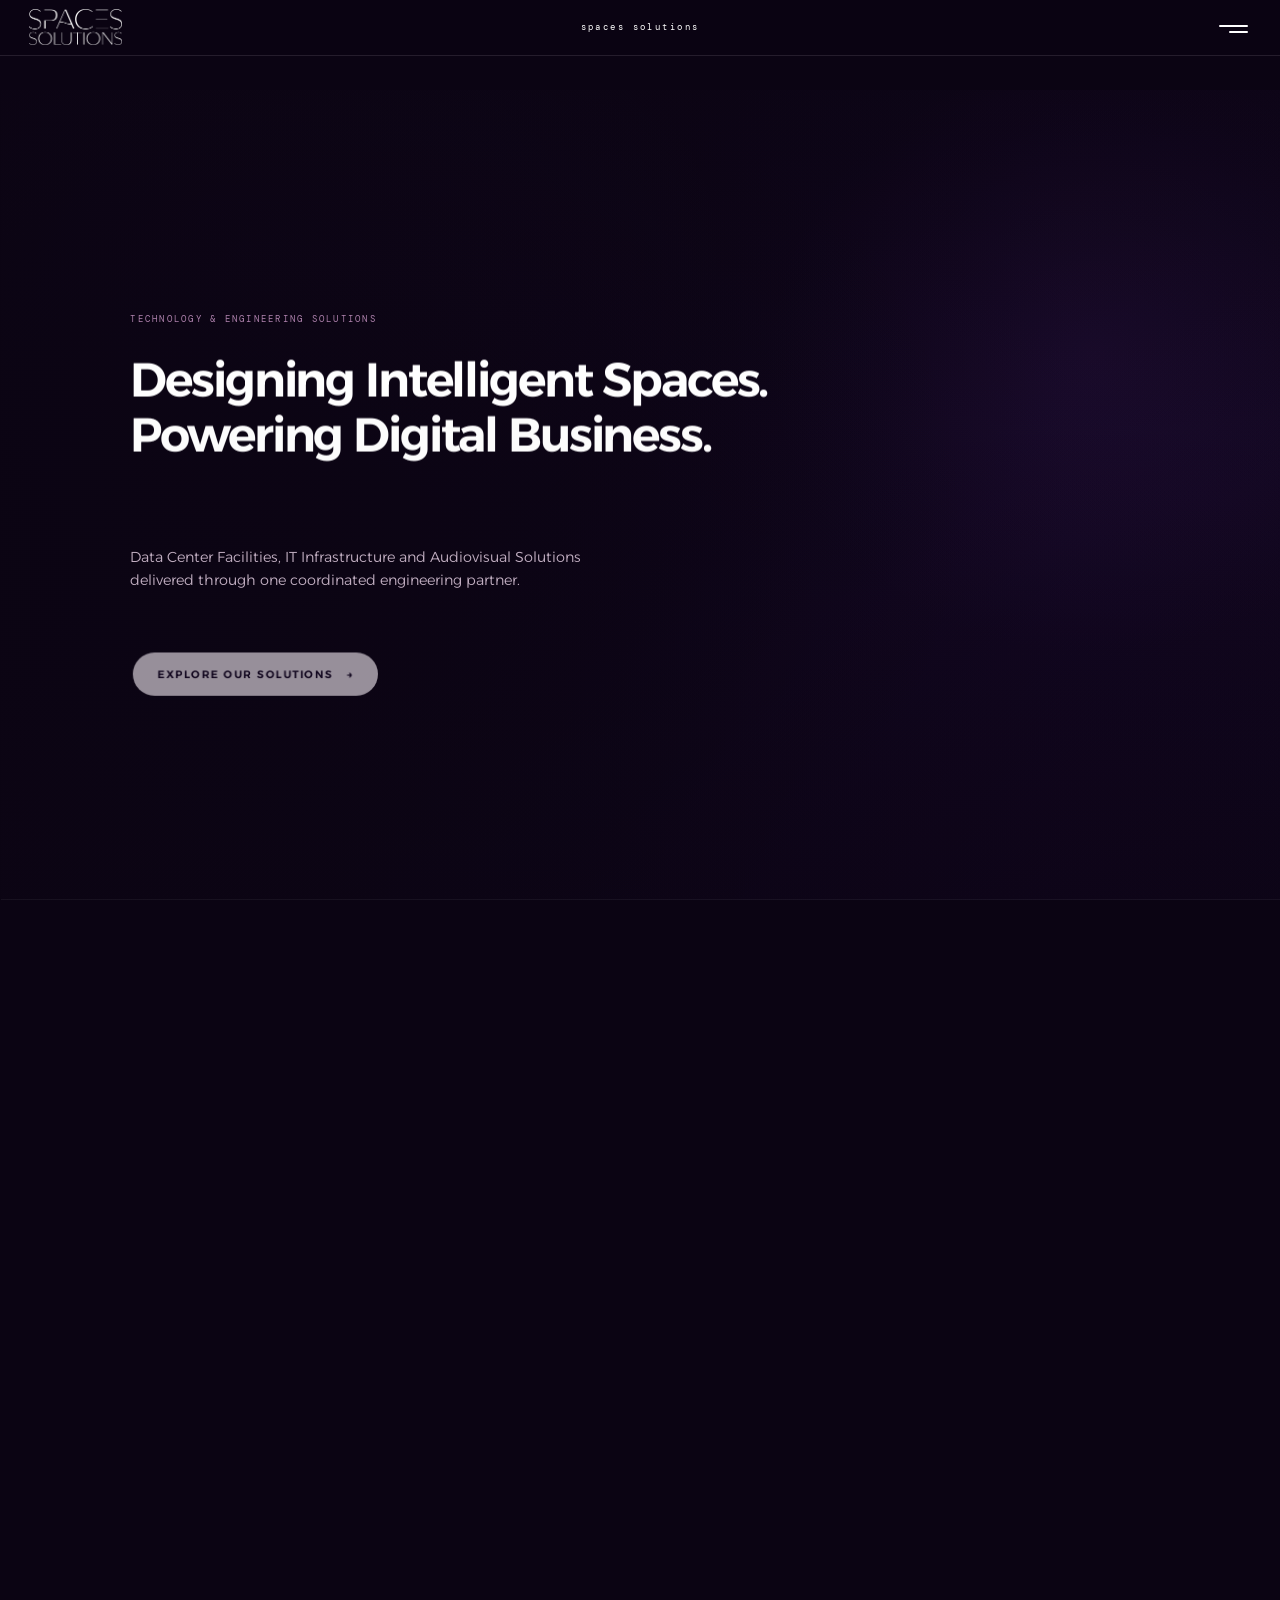
==== commit ccd7e73f: "Checkpoint homepage through AV and How sections" ====
--- a/index.html
+++ b/index.html
@@ -91,7 +91,6 @@
 <p class="statement-copy">To become a trusted technology and engineering partner for intelligent spaces and mission-critical digital infrastructure across Saudi Arabia and the region.</p>
 </article>
 </section>
-<div class="divisions-prelude-ground" aria-hidden="true"></div>
 <section class="chapter chapter-divisions" data-chapter="c05" aria-labelledby="divisions-title">
 <div class="ground">
 </div>
@@ -185,24 +184,23 @@
 <p class="division-screen-layer">01 · EXPERIENCE LAYER</p>
 <h2 class="division-screen-title" id="av-title">Audiovisual<br>Solutions</h2>
 <p class="division-screen-intro">A practical AV portfolio for collaboration, engagement, command environments and smart spaces.</p>
-<button class="route-back route-back-av" type="button" data-route-back>← BACK TO JUNCTION</button>
-<div class="delivery-field"><p>DELIVERED THROUGH</p><span>Professional Services</span><span>Field Services</span><span>Lifecycle Support</span><span>Quality &amp; Governance</span></div>
-<div class="service-item service-left service-row-1"><b>01</b><h3>Collaboration Spaces</h3><p>Meeting rooms, boardrooms, huddle rooms, training rooms · Video conferencing and wireless presentation</p></div>
-<div class="service-item service-right service-row-1"><b>02</b><h3>Command &amp; Control</h3><p>Control rooms, monitoring walls, operator workstations · Switching, visualization and room control</p></div>
-<div class="service-item service-left service-row-2"><b>03</b><h3>LED &amp; Digital Signage</h3><p>Indoor / outdoor LED walls, professional displays, video walls · Signage systems and content distribution</p></div>
-<div class="service-item service-right service-row-2"><b>04</b><h3>Auditoriums &amp; Events</h3><p>Projection, sound reinforcement, microphones · Presentation switching and event-ready systems</p></div>
-<div class="service-item service-left service-row-3"><b>05</b><h3>Audio &amp; Public Address</h3><p>Paging, background music, DSP, zoned audio · Microphones and voice reinforcement</p></div>
-<div class="service-item service-right service-row-3"><b>06</b><h3>Automation &amp; Management</h3><p>Touch panels, room scheduling, centralized AV management · Control programming and support</p></div>
-<div class="service-axis-row service-axis-1" aria-hidden="true"><i></i><span></span><i></i></div><div class="service-axis-row service-axis-2" aria-hidden="true"><i></i><span></span><i></i></div><div class="service-axis-row service-axis-3" aria-hidden="true"><i></i><span></span><i></i></div>
 </section>
 <section class="chapter av-services" data-chapter="av-services" aria-label="Audiovisual capabilities">
 <div class="av-services-ground"></div><div class="av-services-grid" aria-hidden="true"></div>
-<article class="av-service av-service-01"><div class="av-service-copy"><p>01 · AUDIOVISUAL</p><h3>Collaboration Spaces</h3><span>Meeting rooms, boardrooms, huddle rooms and training rooms · Video conferencing and wireless presentation</span></div><div class="av-asset" data-asset-slot="av-collaboration-spaces" aria-label="Future Collaboration Spaces asset"><i></i><i></i><i></i></div></article>
-<article class="av-service av-service-02"><div class="av-asset" data-asset-slot="av-command-control" aria-label="Future Command and Control asset"><i></i><i></i><i></i></div><div class="av-service-copy"><p>02 · AUDIOVISUAL</p><h3>Command &amp; Control</h3><span>Control rooms, monitoring walls and operator workstations · Switching, visualization and room control</span></div></article>
-<article class="av-service av-service-03"><div class="av-service-copy"><p>03 · AUDIOVISUAL</p><h3>LED &amp; Digital<br>Signage</h3><span>Indoor / outdoor LED walls, professional displays and video walls · Signage systems and content distribution</span></div><div class="av-asset" data-asset-slot="av-led-digital-signage" aria-label="Future LED and Digital Signage asset"><i></i><i></i><i></i></div></article>
-<article class="av-service av-service-04"><div class="av-asset" data-asset-slot="av-auditoriums-events" aria-label="Future Auditoriums and Events asset"><i></i><i></i><i></i></div><div class="av-service-copy"><p>04 · AUDIOVISUAL</p><h3>Auditoriums &amp;<br>Events</h3><span>Projection, sound reinforcement and microphones · Presentation switching and event-ready systems</span></div></article>
-<article class="av-service av-service-05"><div class="av-service-copy"><p>05 · AUDIOVISUAL</p><h3>Audio &amp; Public<br>Address</h3><span>Paging, background music, DSP and zoned audio · Microphones and voice reinforcement</span></div><div class="av-asset" data-asset-slot="av-audio-public-address" aria-label="Future Audio and Public Address asset"><i></i><i></i><i></i></div></article>
-<article class="av-service av-service-06"><div class="av-asset" data-asset-slot="av-automation-management" aria-label="Future Automation and Management asset"><i></i><i></i><i></i></div><div class="av-service-copy"><p>06 · AUDIOVISUAL</p><h3>Automation &amp;<br>Management</h3><span>Touch panels, room scheduling and centralized AV management · Control programming and support</span></div></article>
+<div class="av-overview" data-av-content="overview">
+<article class="av-overview-card av-overview-card-01"><img src="assets/img/home-av-01-collaboration-spaces.webp" alt=""><span>01</span><h3>Collaboration Spaces</h3></article>
+<article class="av-overview-card av-overview-card-02"><img src="assets/img/home-av-02-command-control.webp" alt=""><span>02</span><h3>Command &amp; Control</h3></article>
+<article class="av-overview-card av-overview-card-03"><img src="assets/img/home-av-03-led-digital-signage.webp" alt=""><span>03</span><h3>LED &amp; Digital Signage</h3></article>
+<article class="av-overview-card av-overview-card-04"><img src="assets/img/home-av-04-auditoriums-events.webp" alt=""><span>04</span><h3>Auditoriums &amp; Events</h3></article>
+<article class="av-overview-card av-overview-card-05"><img src="assets/img/home-av-05-audio-public-address.webp" alt=""><span>05</span><h3>Audio &amp; Public Address</h3></article>
+<article class="av-overview-card av-overview-card-06"><img src="assets/img/home-av-06-automation-management.webp" alt=""><span>06</span><h3>Automation &amp; Management</h3></article>
+</div>
+<article class="av-detail av-detail-01 av-detail-odd" data-av-content="service01"><img class="av-detail-image" src="assets/img/home-av-01-collaboration-spaces.webp" alt="Collaboration Spaces"><div class="av-detail-copy"><p>01 · AUDIOVISUAL</p><h3>Collaboration Spaces</h3><span>Meeting rooms, boardrooms, huddle/training rooms, video conferencing and wireless presentation.</span></div></article>
+<article class="av-detail av-detail-02 av-detail-even" data-av-content="service02"><img class="av-detail-image" src="assets/img/home-av-02-command-control.webp" alt="Command and Control"><div class="av-detail-copy"><p>02 · AUDIOVISUAL</p><h3>Command &amp; Control</h3><span>Control rooms, monitoring walls, operator workstations, switching and visualization.</span></div></article>
+<article class="av-detail av-detail-03 av-detail-odd" data-av-content="service03"><img class="av-detail-image" src="assets/img/home-av-03-led-digital-signage.webp" alt="LED and Digital Signage"><div class="av-detail-copy"><p>03 · AUDIOVISUAL</p><h3>LED &amp; Digital Signage</h3><span>Indoor/outdoor LED walls, professional displays, video walls and content distribution.</span></div></article>
+<article class="av-detail av-detail-04 av-detail-even" data-av-content="service04"><img class="av-detail-image" src="assets/img/home-av-04-auditoriums-events.webp" alt="Auditoriums and Events"><div class="av-detail-copy"><p>04 · AUDIOVISUAL</p><h3>Auditoriums &amp; Events</h3><span>Projection, sound reinforcement, microphones, presentation switching and event-ready systems.</span></div></article>
+<article class="av-detail av-detail-05 av-detail-odd" data-av-content="service05"><img class="av-detail-image" src="assets/img/home-av-05-audio-public-address.webp" alt="Audio and Public Address"><div class="av-detail-copy"><p>05 · AUDIOVISUAL</p><h3>Audio &amp; Public Address</h3><span>Paging, BGM, DSP, zoned audio, microphones and voice reinforcement.</span></div></article>
+<article class="av-detail av-detail-06 av-detail-even" data-av-content="service06"><img class="av-detail-image" src="assets/img/home-av-06-automation-management.webp" alt="Automation and Management"><div class="av-detail-copy"><p>06 · AUDIOVISUAL</p><h3>Automation &amp; Management</h3><span>Touch panels, scheduling, centralized AV management, programming and support.</span></div></article>
 </section>
 <section class="chapter how-entry" data-chapter="how-shared-entry" aria-labelledby="how-entry-title">
 <div class="how-entry-ground"></div>
@@ -271,12 +269,16 @@
 <clipPath id="solutions-signal-lower-clip" clipPathUnits="userSpaceOnUse">
 <rect x="-100" y="962" width="2540" height="8058"></rect>
 </clipPath>
+<mask id="solutions-intro-occlusion" maskUnits="userSpaceOnUse" x="-100" y="962" width="2540" height="8058">
+<rect x="-100" y="962" width="2540" height="8058" fill="white"></rect>
+<rect x="964" y="1086" width="352" height="111" fill="black"></rect>
+</mask>
 </defs>
 <g class="how-continuation-signal" data-how-entry-signal="dc-to-how"><path class="sig-halo" d="M 1960 3990 V 4798 Q 1960 4840 1918 4840 H 1202 Q 1160 4840 1160 4882 V 4950"></path><path class="sig-glow" d="M 1960 3990 V 4798 Q 1960 4840 1918 4840 H 1202 Q 1160 4840 1160 4882 V 4950"></path><path class="sig-core" d="M 1960 3990 V 4798 Q 1960 4840 1918 4840 H 1202 Q 1160 4840 1160 4882 V 4950"></path></g>
 <g class="how-continuation-signal" data-how-entry-signal="it-to-how"><path class="sig-halo" d="M 1160 4440 V 4950"></path><path class="sig-glow" d="M 1160 4440 V 4950"></path><path class="sig-core" d="M 1160 4440 V 4950"></path></g>
 <g class="how-continuation-signal" data-how-entry-signal="av-to-how"><path class="sig-halo" d="M 355 3990 V 4798 Q 355 4840 397 4840 H 1118 Q 1160 4840 1160 4882 V 4950"></path><path class="sig-glow" d="M 355 3990 V 4798 Q 355 4840 397 4840 H 1118 Q 1160 4840 1160 4882 V 4950"></path><path class="sig-core" d="M 355 3990 V 4798 Q 355 4840 397 4840 H 1118 Q 1160 4840 1160 4882 V 4950"></path></g>
 <g class="how-entry-trunk-signal" data-how-entry-signal="how-entry-trunk"><path class="sig-halo" d="M 1160 4950 L 1160 5220"></path><path class="sig-glow" d="M 1160 4950 L 1160 5220"></path><path class="sig-core" d="M 1160 4950 L 1160 5220"></path></g>
-<g class="how-stage-signal paper-signal" data-how-signal="how-signal-continuous"><path class="sig-halo" d="M 1160 5030 L 1160 5355 C 1235 5355 1300 5380 1370 5410 C 1405 5425 1440 5425 1480 5408 C 1580 5388 1680 5388 1760 5408 C 1815 5422 1860 5420 1910 5405 C 1960 5405 2000 5435 2020 5480 C 2040 5530 2040 5760 2020 5810 C 2005 5850 1985 5870 1960 5880 C 1860 5870 1760 5885 1680 5910 C 1600 5935 1530 5980 1460 6020 C 1360 6000 1270 6000 1200 6020 C 1145 6035 1110 6060 1100 6095 L 1100 6180"></path><path class="sig-glow" d="M 1160 5030 L 1160 5355 C 1235 5355 1300 5380 1370 5410 C 1405 5425 1440 5425 1480 5408 C 1580 5388 1680 5388 1760 5408 C 1815 5422 1860 5420 1910 5405 C 1960 5405 2000 5435 2020 5480 C 2040 5530 2040 5760 2020 5810 C 2005 5850 1985 5870 1960 5880 C 1860 5870 1760 5885 1680 5910 C 1600 5935 1530 5980 1460 6020 C 1360 6000 1270 6000 1200 6020 C 1145 6035 1110 6060 1100 6095 L 1100 6180"></path><path class="sig-core" d="M 1160 5030 L 1160 5355 C 1235 5355 1300 5380 1370 5410 C 1405 5425 1440 5425 1480 5408 C 1580 5388 1680 5388 1760 5408 C 1815 5422 1860 5420 1910 5405 C 1960 5405 2000 5435 2020 5480 C 2040 5530 2040 5760 2020 5810 C 2005 5850 1985 5870 1960 5880 C 1860 5870 1760 5885 1680 5910 C 1600 5935 1530 5980 1460 6020 C 1360 6000 1270 6000 1200 6020 C 1145 6035 1110 6060 1100 6095 L 1100 6180"></path></g>
+<g class="how-stage-signal paper-signal" data-how-signal="how-signal-continuous"><path class="sig-glow" d="M 1160 5220 V 5358 Q 1160 5400 1202 5400 H 1918 Q 1960 5400 1960 5442 V 5918 Q 1960 5960 1918 5960 H 1142 Q 1100 5960 1100 6002 V 6180"></path><path class="sig-core" d="M 1160 5220 V 5358 Q 1160 5400 1202 5400 H 1918 Q 1960 5400 1960 5442 V 5918 Q 1960 5960 1918 5960 H 1142 Q 1100 5960 1100 6002 V 6180"></path></g>
 <g class="why-signal" data-why-signal="why-signal-continuous"><path class="sig-halo" d="M 1100 6180 L 1100 6410 C 1100 6450 1135 6470 1180 6470 C 1220 6470 1240 6500 1240 6530 C 1240 6560 1215 6585 1170 6600 C 1135 6612 1120 6635 1120 6665 C 1120 6695 1145 6715 1190 6725 C 1235 6735 1260 6760 1260 6790 C 1260 6820 1235 6840 1190 6850 C 1145 6860 1120 6885 1120 6915 C 1120 6945 1145 6965 1190 6975 C 1235 6985 1250 7010 1230 7035 C 1215 7055 1185 7070 1160 7090 L 1160 7230"></path><path class="sig-glow" d="M 1100 6180 L 1100 6410 C 1100 6450 1135 6470 1180 6470 C 1220 6470 1240 6500 1240 6530 C 1240 6560 1215 6585 1170 6600 C 1135 6612 1120 6635 1120 6665 C 1120 6695 1145 6715 1190 6725 C 1235 6735 1260 6760 1260 6790 C 1260 6820 1235 6840 1190 6850 C 1145 6860 1120 6885 1120 6915 C 1120 6945 1145 6965 1190 6975 C 1235 6985 1250 7010 1230 7035 C 1215 7055 1185 7070 1160 7090 L 1160 7230"></path><path class="sig-core" d="M 1100 6180 L 1100 6410 C 1100 6450 1135 6470 1180 6470 C 1220 6470 1240 6500 1240 6530 C 1240 6560 1215 6585 1170 6600 C 1135 6612 1120 6635 1120 6665 C 1120 6695 1145 6715 1190 6725 C 1235 6735 1260 6760 1260 6790 C 1260 6820 1235 6840 1190 6850 C 1145 6860 1120 6885 1120 6915 C 1120 6945 1145 6965 1190 6975 C 1235 6985 1250 7010 1230 7035 C 1215 7055 1185 7070 1160 7090 L 1160 7230"></path></g>
 <g class="cta-signal" data-cta-signal="cta-signal-continuous"><path class="sig-halo" d="M 1160 7230 L 1160 7270 C 1160 7292 1175 7310 1200 7320"></path><path class="sig-glow" d="M 1160 7230 L 1160 7270 C 1160 7292 1175 7310 1200 7320"></path><path class="sig-core" d="M 1160 7230 L 1160 7270 C 1160 7292 1175 7310 1200 7320"></path></g>
 <g class="paper-signal" data-signal-piece="principle-trunk">
@@ -319,47 +321,42 @@
 <path class="sig-core" d="M 1388 800 Q 1400 800 1400 812 V 938 Q 1400 950 1388 950 H 1152 Q 1140 950 1140 962">
 </path>
 </g>
-<g data-signal-piece="divisions-feed" clip-path="url(#solutions-signal-lower-clip)">
-<path class="sig-halo" d="M 1140 962 V 1068 Q 1140 1080 1128 1080 H 888 Q 876 1080 876 1092 V 1230 Q 876 1242 888 1242 H 1160">
-</path>
-<path class="sig-glow" d="M 1140 962 V 1068 Q 1140 1080 1128 1080 H 888 Q 876 1080 876 1092 V 1230 Q 876 1242 888 1242 H 1160">
-</path>
-<path class="sig-core" d="M 1140 962 V 1068 Q 1140 1080 1128 1080 H 888 Q 876 1080 876 1092 V 1230 Q 876 1242 888 1242 H 1160">
+<g data-signal-piece="divisions-feed" clip-path="url(#solutions-signal-lower-clip)" mask="url(#solutions-intro-occlusion)">
+<path class="sig-halo" d="M 1140 962 V 1230">
+</path>
+<path class="sig-glow" d="M 1140 962 V 1230">
+</path>
+<path class="sig-core" d="M 1140 962 V 1230">
 </path>
 </g>
 <g data-signal-piece="division-dc">
-<path class="sig-halo" d="M 1160 1242 H 1398 Q 1410 1242 1410 1254 V 1300">
-</path>
-<path class="sig-glow" d="M 1160 1242 H 1398 Q 1410 1242 1410 1254 V 1300">
-</path>
-<path class="sig-core" d="M 1160 1242 H 1398 Q 1410 1242 1410 1254 V 1300">
+<path class="sig-halo" d="M 1140 1230 H 1373 Q 1385 1230 1385 1242 V 1248">
+</path>
+<path class="sig-glow" d="M 1140 1230 H 1373 Q 1385 1230 1385 1242 V 1248">
+</path>
+<path class="sig-core" d="M 1140 1230 H 1373 Q 1385 1230 1385 1242 V 1248">
 </path>
 </g>
 <g data-signal-piece="division-it">
-<path class="sig-halo" d="M 1160 1242 V 1300">
-</path>
-<path class="sig-glow" d="M 1160 1242 V 1300">
-</path>
-<path class="sig-core" d="M 1160 1242 V 1300">
+<path class="sig-halo" d="M 1140 1230 V 1248">
+</path>
+<path class="sig-glow" d="M 1140 1230 V 1248">
+</path>
+<path class="sig-core" d="M 1140 1230 V 1248">
 </path>
 </g>
 <g data-signal-piece="division-av">
-<path class="sig-halo" d="M 1160 1242 H 922 Q 910 1242 910 1254 V 1300">
-</path>
-<path class="sig-glow" d="M 1160 1242 H 922 Q 910 1242 910 1254 V 1300">
-</path>
-<path class="sig-core" d="M 1160 1242 H 922 Q 910 1242 910 1254 V 1300">
+<path class="sig-halo" d="M 1140 1230 H 907 Q 895 1230 895 1242 V 1248">
+</path>
+<path class="sig-glow" d="M 1140 1230 H 907 Q 895 1230 895 1242 V 1248">
+</path>
+<path class="sig-core" d="M 1140 1230 H 907 Q 895 1230 895 1242 V 1248">
 </path>
 </g>
 <g class="route-signal" data-route-signal="route-dc"><path class="sig-halo" d="M 1410 1300 V 1428 Q 1410 1440 1422 1440 H 1948 Q 1960 1440 1960 1452 V 1510"></path><path class="sig-glow" d="M 1410 1300 V 1428 Q 1410 1440 1422 1440 H 1948 Q 1960 1440 1960 1452 V 1510"></path><path class="sig-core" d="M 1410 1300 V 1428 Q 1410 1440 1422 1440 H 1948 Q 1960 1440 1960 1452 V 1510"></path></g>
 <g class="route-signal" data-route-signal="route-it"><path class="sig-halo" d="M 1160 1300 V 2040"></path><path class="sig-glow" d="M 1160 1300 V 2040"></path><path class="sig-core" d="M 1160 1300 V 2040"></path></g>
-<g class="route-signal" data-route-signal="route-av"><path class="sig-halo" d="M 910 1300 V 1428 Q 910 1440 898 1440 H 367 Q 355 1440 355 1452 V 1510"></path><path class="sig-glow" d="M 910 1300 V 1428 Q 910 1440 898 1440 H 367 Q 355 1440 355 1452 V 1510"></path><path class="sig-core" d="M 910 1300 V 1428 Q 910 1440 898 1440 H 367 Q 355 1440 355 1452 V 1510"></path></g>
-<g class="av-service-signal" data-av-signal="av-service-01"><path class="sig-halo" d="M 355 1510 V 1643 Q 355 1655 367 1655 H 528 Q 540 1655 540 1667 V 1743 Q 540 1755 528 1755 H 367 Q 355 1755 355 1767 V 1990"></path><path class="sig-glow" d="M 355 1510 V 1643 Q 355 1655 367 1655 H 528 Q 540 1655 540 1667 V 1743 Q 540 1755 528 1755 H 367 Q 355 1755 355 1767 V 1990"></path><path class="sig-core" d="M 355 1510 V 1643 Q 355 1655 367 1655 H 528 Q 540 1655 540 1667 V 1743 Q 540 1755 528 1755 H 367 Q 355 1755 355 1767 V 1990"></path></g>
-<g class="av-service-signal" data-av-signal="av-service-02"><path class="sig-halo" d="M 355 1990 V 2043 Q 355 2055 343 2055 H 212 Q 200 2055 200 2067 V 2143 Q 200 2155 212 2155 H 343 Q 355 2155 355 2167 V 2390"></path><path class="sig-glow" d="M 355 1990 V 2043 Q 355 2055 343 2055 H 212 Q 200 2055 200 2067 V 2143 Q 200 2155 212 2155 H 343 Q 355 2155 355 2167 V 2390"></path><path class="sig-core" d="M 355 1990 V 2043 Q 355 2055 343 2055 H 212 Q 200 2055 200 2067 V 2143 Q 200 2155 212 2155 H 343 Q 355 2155 355 2167 V 2390"></path></g>
-<g class="av-service-signal" data-av-signal="av-service-03"><path class="sig-halo" d="M 355 2390 V 2443 Q 355 2455 367 2455 H 528 Q 540 2455 540 2467 V 2543 Q 540 2555 528 2555 H 367 Q 355 2555 355 2567 V 2790"></path><path class="sig-glow" d="M 355 2390 V 2443 Q 355 2455 367 2455 H 528 Q 540 2455 540 2467 V 2543 Q 540 2555 528 2555 H 367 Q 355 2555 355 2567 V 2790"></path><path class="sig-core" d="M 355 2390 V 2443 Q 355 2455 367 2455 H 528 Q 540 2455 540 2467 V 2543 Q 540 2555 528 2555 H 367 Q 355 2555 355 2567 V 2790"></path></g>
-<g class="av-service-signal" data-av-signal="av-service-04"><path class="sig-halo" d="M 355 2790 V 2843 Q 355 2855 343 2855 H 212 Q 200 2855 200 2867 V 2943 Q 200 2955 212 2955 H 343 Q 355 2955 355 2967 V 3190"></path><path class="sig-glow" d="M 355 2790 V 2843 Q 355 2855 343 2855 H 212 Q 200 2855 200 2867 V 2943 Q 200 2955 212 2955 H 343 Q 355 2955 355 2967 V 3190"></path><path class="sig-core" d="M 355 2790 V 2843 Q 355 2855 343 2855 H 212 Q 200 2855 200 2867 V 2943 Q 200 2955 212 2955 H 343 Q 355 2955 355 2967 V 3190"></path></g>
-<g class="av-service-signal" data-av-signal="av-service-05"><path class="sig-halo" d="M 355 3190 V 3243 Q 355 3255 367 3255 H 528 Q 540 3255 540 3267 V 3343 Q 540 3355 528 3355 H 367 Q 355 3355 355 3367 V 3590"></path><path class="sig-glow" d="M 355 3190 V 3243 Q 355 3255 367 3255 H 528 Q 540 3255 540 3267 V 3343 Q 540 3355 528 3355 H 367 Q 355 3355 355 3367 V 3590"></path><path class="sig-core" d="M 355 3190 V 3243 Q 355 3255 367 3255 H 528 Q 540 3255 540 3267 V 3343 Q 540 3355 528 3355 H 367 Q 355 3355 355 3367 V 3590"></path></g>
-<g class="av-service-signal" data-av-signal="av-service-06"><path class="sig-halo" d="M 355 3590 V 3643 Q 355 3655 343 3655 H 212 Q 200 3655 200 3667 V 3743 Q 200 3755 212 3755 H 343 Q 355 3755 355 3767 V 3990"></path><path class="sig-glow" d="M 355 3590 V 3643 Q 355 3655 343 3655 H 212 Q 200 3655 200 3667 V 3743 Q 200 3755 212 3755 H 343 Q 355 3755 355 3767 V 3990"></path><path class="sig-core" d="M 355 3590 V 3643 Q 355 3655 343 3655 H 212 Q 200 3655 200 3667 V 3743 Q 200 3755 212 3755 H 343 Q 355 3755 355 3767 V 3990"></path></g>
+<g class="route-signal" data-route-signal="route-av"><path class="sig-glow" d="M 895 1248 V 1388"></path><path class="sig-core" d="M 895 1248 V 1388"></path><path class="sig-glow" d="M 895 1388 V 1438 Q 895 1450 883 1450 H 367 Q 355 1450 355 1462 V 1510"></path><path class="sig-core" d="M 895 1388 V 1438 Q 895 1450 883 1450 H 367 Q 355 1450 355 1462 V 1510"></path></g>
+<g class="av-service-signal" data-av-signal="continuous"><path class="sig-glow" d="M 355 1510 V 1900 V 1948 Q 355 1972 331 1972 H 76 Q 52 1972 52 1996 V 2124 Q 52 2148 76 2148 H 331 Q 355 2148 355 2172 V 2220 V 2268 Q 355 2292 379 2292 H 634 Q 658 2292 658 2316 V 2444 Q 658 2468 634 2468 H 379 Q 355 2468 355 2492 V 2540 V 2588 Q 355 2612 331 2612 H 76 Q 52 2612 52 2636 V 2764 Q 52 2788 76 2788 H 331 Q 355 2788 355 2812 V 2860 V 2908 Q 355 2932 379 2932 H 634 Q 658 2932 658 2956 V 3084 Q 658 3108 634 3108 H 379 Q 355 3108 355 3132 V 3180 V 3228 Q 355 3252 331 3252 H 76 Q 52 3252 52 3276 V 3404 Q 52 3428 76 3428 H 331 Q 355 3428 355 3452 V 3500 V 3548 Q 355 3572 379 3572 H 634 Q 658 3572 658 3596 V 3724 Q 658 3748 634 3748 H 379 Q 355 3748 355 3772 V 3990"></path><path class="sig-core" d="M 355 1510 V 1900 V 1948 Q 355 1972 331 1972 H 76 Q 52 1972 52 1996 V 2124 Q 52 2148 76 2148 H 331 Q 355 2148 355 2172 V 2220 V 2268 Q 355 2292 379 2292 H 634 Q 658 2292 658 2316 V 2444 Q 658 2468 634 2468 H 379 Q 355 2468 355 2492 V 2540 V 2588 Q 355 2612 331 2612 H 76 Q 52 2612 52 2636 V 2764 Q 52 2788 76 2788 H 331 Q 355 2788 355 2812 V 2860 V 2908 Q 355 2932 379 2932 H 634 Q 658 2932 658 2956 V 3084 Q 658 3108 634 3108 H 379 Q 355 3108 355 3132 V 3180 V 3228 Q 355 3252 331 3252 H 76 Q 52 3252 52 3276 V 3404 Q 52 3428 76 3428 H 331 Q 355 3428 355 3452 V 3500 V 3548 Q 355 3572 379 3572 H 634 Q 658 3572 658 3596 V 3724 Q 658 3748 634 3748 H 379 Q 355 3748 355 3772 V 3990"></path></g>
 <g class="it-service-signal" data-it-signal="it-services"><path class="sig-halo" d="M 1160 2040 V 2143 Q 1160 2155 1172 2155 H 1328 Q 1340 2155 1340 2167 V 2243 Q 1340 2255 1328 2255 H 1172 Q 1160 2255 1160 2267 V 2440 M 1160 2440 V 2543 Q 1160 2555 1148 2555 H 972 Q 960 2555 960 2567 V 2643 Q 960 2655 972 2655 H 1148 Q 1160 2655 1160 2667 V 2840 M 1160 2840 V 2943 Q 1160 2955 1172 2955 H 1328 Q 1340 2955 1340 2967 V 3043 Q 1340 3055 1328 3055 H 1172 Q 1160 3055 1160 3067 V 3240 M 1160 3240 V 3343 Q 1160 3355 1148 3355 H 972 Q 960 3355 960 3367 V 3443 Q 960 3455 972 3455 H 1148 Q 1160 3455 1160 3467 V 3640 M 1160 3640 V 3743 Q 1160 3755 1172 3755 H 1328 Q 1340 3755 1340 3767 V 3843 Q 1340 3855 1328 3855 H 1172 Q 1160 3855 1160 3867 V 4040 M 1160 4040 V 4143 Q 1160 4155 1148 4155 H 972 Q 960 4155 960 4167 V 4243 Q 960 4255 972 4255 H 1148 Q 1160 4255 1160 4267 V 4440"></path><path class="sig-glow" d="M 1160 2040 V 2143 Q 1160 2155 1172 2155 H 1328 Q 1340 2155 1340 2167 V 2243 Q 1340 2255 1328 2255 H 1172 Q 1160 2255 1160 2267 V 2440 M 1160 2440 V 2543 Q 1160 2555 1148 2555 H 972 Q 960 2555 960 2567 V 2643 Q 960 2655 972 2655 H 1148 Q 1160 2655 1160 2667 V 2840 M 1160 2840 V 2943 Q 1160 2955 1172 2955 H 1328 Q 1340 2955 1340 2967 V 3043 Q 1340 3055 1328 3055 H 1172 Q 1160 3055 1160 3067 V 3240 M 1160 3240 V 3343 Q 1160 3355 1148 3355 H 972 Q 960 3355 960 3367 V 3443 Q 960 3455 972 3455 H 1148 Q 1160 3455 1160 3467 V 3640 M 1160 3640 V 3743 Q 1160 3755 1172 3755 H 1328 Q 1340 3755 1340 3767 V 3843 Q 1340 3855 1328 3855 H 1172 Q 1160 3855 1160 3867 V 4040 M 1160 4040 V 4143 Q 1160 4155 1148 4155 H 972 Q 960 4155 960 4167 V 4243 Q 960 4255 972 4255 H 1148 Q 1160 4255 1160 4267 V 4440"></path><path class="sig-core" d="M 1160 2040 V 2143 Q 1160 2155 1172 2155 H 1328 Q 1340 2155 1340 2167 V 2243 Q 1340 2255 1328 2255 H 1172 Q 1160 2255 1160 2267 V 2440 M 1160 2440 V 2543 Q 1160 2555 1148 2555 H 972 Q 960 2555 960 2567 V 2643 Q 960 2655 972 2655 H 1148 Q 1160 2655 1160 2667 V 2840 M 1160 2840 V 2943 Q 1160 2955 1172 2955 H 1328 Q 1340 2955 1340 2967 V 3043 Q 1340 3055 1328 3055 H 1172 Q 1160 3055 1160 3067 V 3240 M 1160 3240 V 3343 Q 1160 3355 1148 3355 H 972 Q 960 3355 960 3367 V 3443 Q 960 3455 972 3455 H 1148 Q 1160 3455 1160 3467 V 3640 M 1160 3640 V 3743 Q 1160 3755 1172 3755 H 1328 Q 1340 3755 1340 3767 V 3843 Q 1340 3855 1328 3855 H 1172 Q 1160 3855 1160 3867 V 4040 M 1160 4040 V 4143 Q 1160 4155 1148 4155 H 972 Q 960 4155 960 4167 V 4243 Q 960 4255 972 4255 H 1148 Q 1160 4255 1160 4267 V 4440"></path></g>
 <g class="dc-service-signal" data-dc-signal="dc-service-01"><path class="sig-halo" d="M 1960 1510 V 1643 Q 1960 1655 1972 1655 H 2128 Q 2140 1655 2140 1667 V 1743 Q 2140 1755 2128 1755 H 1972 Q 1960 1755 1960 1767 V 1990"></path><path class="sig-glow" d="M 1960 1510 V 1643 Q 1960 1655 1972 1655 H 2128 Q 2140 1655 2140 1667 V 1743 Q 2140 1755 2128 1755 H 1972 Q 1960 1755 1960 1767 V 1990"></path><path class="sig-core" d="M 1960 1510 V 1643 Q 1960 1655 1972 1655 H 2128 Q 2140 1655 2140 1667 V 1743 Q 2140 1755 2128 1755 H 1972 Q 1960 1755 1960 1767 V 1990"></path></g>
 <g class="dc-service-signal" data-dc-signal="dc-service-02"><path class="sig-halo" d="M 1960 1990 V 2043 Q 1960 2055 1948 2055 H 1772 Q 1760 2055 1760 2067 V 2143 Q 1760 2155 1772 2155 H 1948 Q 1960 2155 1960 2167 V 2390"></path><path class="sig-glow" d="M 1960 1990 V 2043 Q 1960 2055 1948 2055 H 1772 Q 1760 2055 1760 2067 V 2143 Q 1760 2155 1772 2155 H 1948 Q 1960 2155 1960 2167 V 2390"></path><path class="sig-core" d="M 1960 1990 V 2043 Q 1960 2055 1948 2055 H 1772 Q 1760 2055 1760 2067 V 2143 Q 1760 2155 1772 2155 H 1948 Q 1960 2155 1960 2167 V 2390"></path></g>
@@ -371,7 +368,7 @@
 </div>
 <button class="dc-back-fixed" type="button" data-dc-back-fixed>← BACK TO DIVISIONS</button>
 <button class="it-back-fixed" type="button" data-it-back-fixed>← BACK TO DIVISIONS</button>
-<button class="av-back-fixed" type="button" data-av-back-fixed>← BACK TO DIVISIONS</button>
+<button class="av-back-fixed" type="button" data-av-back-fixed>← BACK TO SERVICES</button>
 <button class="how-back-fixed" type="button" data-how-back-fixed>← BACK TO DIVISIONS</button>
 </main>
 <script>/* Authentic Spaces mark: 56 original dot positions, radii and colours. */(function(){var d=[[578.8,44.6,5.4,"#a17998"],[702.8,57.9,5.4,"#b686a8"],[501.7,75.2,12,"#94718e"],[634,87.9,12,"#aa7f9e"],[422.4,110.3,18.5,"#876883"],[560.5,124.4,18.5,"#9e7795"],[328.2,162.2,31.5,"#775e76"],[668.1,145.6,5.4,"#b082a4"],[470.4,179,31.5,"#8e6d89"],[600.8,190.9,12,"#a47b9a"],[228.8,232.8,38,"#675469"],[369.6,249.2,38,"#7e637c"],[530.8,247.2,18.5,"#997491"],[458.7,309.1,25,"#8c6c87"],[145.8,318.6,31.5,"#594c5f"],[273.3,338.8,44.6,"#6e596f"],[592.9,359.8,5.4,"#a47a99"],[649.9,366.3,12,"#ad80a0"],[391,388.1,31.5,"#81657f"],[710.1,388.5,18.5,"#b686a9"],[541.2,383.2,5.4,"#9b7593"],[589.5,404.3,12,"#a37a99"],[107.9,413.9,18.5,"#53475a"],[206.2,445.5,38,"#635266"],[780.9,442,31.5,"#c28db2"],[644.5,445.8,18.5,"#ab7fa0"],[338.4,467.8,25,"#796078"],[114.5,495.1,5.5,"#54485a"],[885.5,504.9,5.5,"#d499c1"],[661.6,532.2,25,"#ae82a2"],[793.8,554.5,38,"#c48fb3"],[219.1,558,31.5,"#655368"],[355.5,554.2,18.5,"#7c617a"],[892.1,586.1,18.5,"#d499c1"],[609,611.9,31.5,"#a67c9c"],[410.5,595.7,12,"#856782"],[289.9,611.5,18.5,"#715a72"],[458.8,616.8,5.4,"#8d6c88"],[726.7,661.2,44.6,"#b888aa"],[350.1,633.7,12,"#7b6179"],[407.1,640.2,5.4,"#856781"],[854.2,681.4,31.5,"#ce95bb"],[541.3,690.9,25,"#9a7592"],[630.4,750.8,38,"#a97e9e"],[771.2,767.2,38,"#c08db0"],[469.2,752.8,18.5,"#8e6d89"],[529.6,821,31.5,"#987491"],[399.1,809,12,"#836680"],[671.8,837.8,31.5,"#b082a3"],[331.9,854.4,5.4,"#785f77"],[439.5,875.6,18.5,"#8a6a85"],[577.6,889.7,18.5,"#a17897"],[366,912.1,12,"#7e637b"],[498.3,924.8,12,"#93718d"],[297.2,942.1,5.4,"#725c73"],[421.2,955.4,5.4,"#876883"]];function b(s,cx,cy,z){d.forEach(function(x){var c=document.createElementNS("http://www.w3.org/2000/svg","circle");c.setAttribute("cx",cx+(x[0]-500)/1000*z);c.setAttribute("cy",cy+(x[1]-500)/1000*z);c.setAttribute("r",x[2]/1000*z);c.setAttribute("fill",x[3]);s.appendChild(c)})}b(document.getElementById("headerMark"),500,500,1000);b(document.getElementById("heroMark"),125,125,250)}())</script>
--- a/css/site.css
+++ b/css/site.css
@@ -1,7 +1,7 @@
 :root{--night:#0b0413;--plum:#150826;--plum2:#221038;--violet:#5a2d8a;--mauve:#b083ae;--soft:#d8c4d7;--paper:#eae3eb;--signal:#c9a4ff;--hot:#f3e9ff}
 *,*::before,*::after{box-sizing:border-box;margin:0;padding:0}
 html{font-size:1.40625vw;background:var(--night)}
-body{min-width:320px;background:var(--night);color:#fff;font-family:Alexandria,system-ui,sans-serif;font-weight:300;overflow-x:hidden}
+body{min-width:320px;background:var(--night);color:#fff;font-family:Alexandria,system-ui,sans-serif;font-weight:300;overflow-x:hidden;transition:background-color .35s}
 a{color:inherit;text-decoration:none}
 
 body.loading{overflow:hidden}
@@ -81,15 +81,6 @@
 .paper-signal .sig-halo{stroke:var(--violet);opacity:.14}
 .paper-signal .sig-glow{stroke:var(--violet);opacity:.3}
 .paper-signal .sig-core{stroke:var(--plum2)}
-
-/* Temporary: Solutions signal route is awaiting approved Mastermind geometry.
-   About exit intentionally terminates at world (1140,962). */
-[data-signal-piece="divisions-feed"],
-[data-signal-piece="division-av"],
-[data-signal-piece="division-it"],
-[data-signal-piece="division-dc"] {
-  display: none;
-}
 
 #heroMark circle{transform-box:fill-box;transform-origin:center}
 
@@ -174,21 +165,18 @@
 
 body.on-paper{background:var(--paper)}
 
-.divisions-prelude-ground{position:absolute;z-index:0;left:74rem;top:96.2rem;width:80rem;height:5.8rem;background:radial-gradient(18rem 15rem at 52.5% 41%,rgba(90,45,138,.14),transparent 72%),linear-gradient(110deg,#150826,#0b0413 74%);pointer-events:none}
-.chapter-divisions{left:74rem;top:102rem;width:80rem;height:50rem;color:#fff}
-.chapter-divisions .ground{background:radial-gradient(18rem 15rem at 52.5% 41%,rgba(90,45,138,.14),transparent 72%),linear-gradient(110deg,#150826,#0b0413 74%)}
-.divisions-grid{inset:0;z-index:1;background-image:linear-gradient(rgba(216,196,215,.035) 1px,transparent 1px),linear-gradient(90deg,rgba(216,196,215,.035) 1px,transparent 1px);background-size:4rem 4rem;mask-image:radial-gradient(circle at 52.5% 41%,#000,transparent 76%)}
+/* c05 — Solutions hub. World x 740→1540, y 962→1462. Dark ground starts at the About seam. */
+.chapter-divisions{left:74rem;top:96.2rem;width:80rem;height:50rem;color:#fff}
+.chapter-divisions .ground{background:radial-gradient(20rem 16rem at 50% 50%,rgba(90,45,138,.15),transparent 72%),linear-gradient(180deg,#150826,#0b0413 76%)}
+.divisions-grid{inset:0;z-index:1;background-image:linear-gradient(rgba(216,196,215,.035) 1px,transparent 1px),linear-gradient(90deg,rgba(216,196,215,.035) 1px,transparent 1px);background-size:4rem 4rem;mask-image:radial-gradient(circle at 50% 50%,#000,transparent 76%)}
 .divisions-kicker,.division-number,.division-layer,.division-capabilities,.division-direction{font-family:'DM Mono',monospace;text-transform:uppercase}
-.divisions-kicker{z-index:4;left:7rem;top:8.8rem;color:var(--mauve);font-size:.5rem;letter-spacing:.22em}
-.divisions-headline{z-index:4;left:7rem;top:11.6rem;width:28.5rem;font-size:2.1rem;line-height:1.06;letter-spacing:-.04em;font-weight:600}
-.divisions-support{z-index:4;left:7rem;top:17.4rem;width:28.5rem;color:var(--soft);font-size:.72rem;line-height:1.58}
+.divisions-kicker{z-index:4;color:var(--mauve);font-size:.5rem;letter-spacing:.22em}
+.divisions-headline{z-index:4;letter-spacing:-.04em;font-weight:600}
+.divisions-support{z-index:4;color:var(--soft);font-size:.72rem;line-height:1.58}
 .division-junction{z-index:3;left:42rem;top:20.5rem;width:.8rem;height:.8rem;border:1px solid rgba(255,231,255,.68);border-radius:50%;background:var(--hot);box-shadow:0 0 .9rem rgba(232,143,255,.34);transform:translate(-50%,-50%)}
-.division-lane{z-index:3;top:27.8rem;width:20rem;height:15.5rem;padding:0;border:0;background:none;color:inherit;text-align:left;font:inherit;cursor:default}
+.division-lane{z-index:3;padding:0;border:0;background:none;color:inherit;text-align:left;font:inherit;cursor:default}
 body.hub-ready:not(.route-active) .division-lane{cursor:pointer}
 body.hub-ready:not(.route-active) .division-lane:focus-visible{outline:1px solid rgba(201,164,255,.72);outline-offset:.5rem}
-.division-lane[data-division="data-center"]{left:7rem}
-.division-lane[data-division="it"]{left:32rem}
-.division-lane[data-division="av"]{left:57rem}
 .division-lane::before{content:"";position:absolute;z-index:3;left:0;top:.2rem;width:100%;height:1px;background:linear-gradient(90deg,rgba(176,131,174,.08),rgba(176,131,174,.28),rgba(176,131,174,.08))}
 .division-terminal{position:absolute;z-index:3;left:10rem;top:.2rem;width:.6rem;height:.6rem;border:1px solid rgba(255,231,255,.6);border-radius:50%;background:var(--hot);box-shadow:0 0 .7rem rgba(232,143,255,.28);transform:translate(-50%,-50%)}
 .division-guide{position:absolute;z-index:3;left:10rem;top:.7rem;width:1px;height:1.35rem;background:rgba(176,131,174,.16)}
@@ -281,69 +269,82 @@
 .it-service-signal{pointer-events:none}
 .it-back-fixed{position:fixed;z-index:80;right:2.2rem;top:5.2rem;display:none;padding:0 0 .55rem;border:0;border-bottom:1px solid rgba(176,131,174,.45);background:none;color:var(--soft);font:400 .48rem 'DM Mono',monospace;letter-spacing:.16em;cursor:pointer}
 body.route-it .it-back-fixed{display:block}
-.av-services{left:154rem;top:152rem;width:80rem;height:300rem;color:#fff;overflow:hidden}
+.av-services{color:#fff}
 .av-services-ground{position:absolute;inset:0;z-index:0;background:radial-gradient(34rem 68rem at 50% 8%,rgba(90,45,138,.11),transparent 75%),linear-gradient(90deg,#0b0413,#150826)}
 .av-services-grid{position:absolute;inset:0;z-index:1;background-image:linear-gradient(rgba(216,196,215,.028) 1px,transparent 1px),linear-gradient(90deg,rgba(216,196,215,.028) 1px,transparent 1px);background-size:4rem 4rem;mask-image:linear-gradient(90deg,rgba(0,0,0,.7),#000 50%,rgba(0,0,0,.7))}
-.av-service{position:absolute;inset:0}
-.av-service-copy{position:absolute;z-index:4}
-.av-service-copy p{font:400 .5rem 'DM Mono',monospace;letter-spacing:.2em;color:var(--mauve)}
-.av-service-copy h3{margin-top:1.6rem;font-size:2rem;line-height:1.08;letter-spacing:-.035em;font-weight:600}
-.av-service-copy span{display:block;margin-top:2rem;padding-top:1.15rem;border-top:1px solid rgba(176,131,174,.2);font:400 .48rem/1.75 'DM Mono',monospace;color:rgba(216,196,215,.76)}
-.av-asset{position:absolute;z-index:3;width:27.5rem;height:17rem;overflow:hidden;border:1px solid rgba(176,131,174,.22);background:linear-gradient(145deg,rgba(90,45,138,.2),transparent 42%),linear-gradient(120deg,#150826 0 38%,#221038 38% 62%,#0b0413 62%)}
-.av-asset::before,.av-asset::after,.av-asset i{content:"";position:absolute;border:1px solid rgba(201,164,255,.18)}
-.av-asset::before{inset:2rem 3rem 2.5rem 4rem;transform:skewY(-7deg)}.av-asset::after{left:0;right:0;top:65%;height:1px;border-width:1px 0 0}
-.av-asset i{bottom:-1rem;width:5rem;height:12rem;transform:skewY(-16deg)}.av-asset i:nth-child(1){left:2rem}.av-asset i:nth-child(2){left:10rem;height:9rem}.av-asset i:nth-child(3){right:1rem;height:14rem}
-.av-service-02 .av-asset,.av-service-04 .av-asset,.av-service-06 .av-asset{background:linear-gradient(215deg,rgba(90,45,138,.22),transparent 44%),linear-gradient(65deg,#0b0413 0 35%,#221038 35% 58%,#150826 58%)}
-.av-service-01 .av-service-copy{left:8rem;top:14.5rem;width:29rem}.av-service-01 .av-asset{left:48rem;top:13.5rem}
-.av-service-02 .av-asset{left:8rem;top:56.5rem}.av-service-02 .av-service-copy{left:48rem;top:57.5rem;width:27rem}
-.av-service-03 .av-service-copy{left:8rem;top:100.5rem;width:29rem}.av-service-03 .av-asset{left:48rem;top:99.5rem}
-.av-service-04 .av-asset{left:8rem;top:142.5rem}.av-service-04 .av-service-copy{left:48rem;top:143.5rem;width:27rem}
-.av-service-05 .av-service-copy{left:8rem;top:186.5rem;width:29rem}.av-service-05 .av-asset{left:48rem;top:185.5rem}
-.av-service-06 .av-asset{left:8rem;top:228.5rem}.av-service-06 .av-service-copy{left:48rem;top:229.5rem;width:27rem}
+/* Final AV experience: one six-card overview followed by six editorial services. */
+.av-overview{position:absolute;z-index:3;inset:0;opacity:0;transform:translateY(1.2rem);transition:opacity .45s,transform .45s}
+.av-overview.is-active,.av-detail.is-active{opacity:1;transform:none}
+.av-overview-card{position:absolute;z-index:3;width:20.3rem;height:11.6rem;overflow:hidden;border:1px solid rgba(176,131,174,.22);border-radius:.25rem}
+.av-overview-card img{position:absolute;z-index:1;inset:0;width:100%;height:100%;object-fit:cover;object-position:center}
+.av-overview-card::after{content:"";position:absolute;z-index:2;inset:0;background:linear-gradient(180deg,rgba(11,4,19,.03) 0%,rgba(11,4,19,.12) 35%,rgba(11,4,19,.88) 100%)}
+.av-overview-card span{position:absolute;z-index:4;left:1.4rem;bottom:3.7rem;color:var(--mauve);font:400 .48rem 'DM Mono',monospace;letter-spacing:.2em}
+.av-overview-card h3{position:absolute;z-index:4;left:1.4rem;right:1.2rem;bottom:1.2rem;color:#fff;font-size:1rem;line-height:1.05;font-weight:600;letter-spacing:-.02em}
+.av-detail{position:absolute;z-index:3;left:0;width:74rem;height:32rem;opacity:0;transform:translateY(1.2rem);transition:opacity .45s,transform .45s}
+.av-detail-image{position:absolute;z-index:3;width:29.4rem;height:16.8rem;object-fit:cover;object-position:center;border:1px solid rgba(176,131,174,.22);border-radius:.25rem}
+.av-detail-copy{position:absolute;z-index:4;width:28rem}
+.av-detail-copy p{color:var(--mauve);font:400 .5rem 'DM Mono',monospace;letter-spacing:.2em}
+.av-detail-copy h3{margin-top:1.6rem;color:#fff;font-size:1.6rem;line-height:1.05;font-weight:600;letter-spacing:-.025em}
+.av-detail-copy span{display:block;margin-top:2rem;padding-top:1.4rem;border-top:1px solid rgba(176,131,174,.20);color:var(--soft);font-size:.7rem;line-height:1.55}
 .av-service-signal{pointer-events:none}
 .av-back-fixed{position:fixed;z-index:80;right:2.2rem;top:5.2rem;display:none;padding:0 0 .55rem;border:0;border-bottom:1px solid rgba(176,131,174,.45);background:none;color:var(--soft);font:400 .48rem 'DM Mono',monospace;letter-spacing:.16em;cursor:pointer}
 body.route-av .av-back-fixed{display:block}
 
 /* Locked solutions hub and division service-tower geometry. */
-.divisions-kicker{left:16rem;top:9.5rem}
-.divisions-headline{left:16rem;top:12.3rem;width:31rem;font-size:2.2rem;line-height:1.04}
-.divisions-support{left:16rem;top:19.8rem;width:28rem}
+/* Intro — one centred editorial composition. World x 980→1300.
+   Local to c05 (740,962): left 24rem, width 32rem. */
+.divisions-kicker{left:24rem;top:13.4rem;width:32rem;line-height:1.6;text-align:center}
+.divisions-headline{left:24rem;top:15.48rem;width:32rem;font-size:2.1rem;line-height:1.06;text-align:center}
+.divisions-support{left:24rem;top:21.13rem;width:32rem;text-align:center}
 .division-junction,.division-terminal,.division-guide,.division-capabilities,.division-lane::before{display:none}
-.division-lane{top:23.8rem;width:19rem;height:16rem;overflow:hidden;border:1px solid rgba(216,196,215,.18);background:#0b0413;cursor:default}
-.division-lane[data-division="av"]{left:7.5rem}.division-lane[data-division="it"]{left:32.5rem}.division-lane[data-division="data-center"]{left:57.5rem}
+/* Division cards — world y 1248→1388, w 190u, h 140u.
+   AV x 800 (c 895) · IT x 1045 (c 1140) · DATA x 1290 (c 1385). */
+.division-lane{top:28.6rem;width:19rem;height:14rem;overflow:hidden;border:1px solid rgba(216,196,215,.18);background:#0b0413;cursor:default}
+.division-lane[data-division="av"]{left:6rem}.division-lane[data-division="it"]{left:30.5rem}.division-lane[data-division="data-center"]{left:55rem}
 .division-card-media{position:absolute;z-index:3;inset:0;width:100%;height:100%;object-fit:cover}
 .division-lane-av .division-card-media,.division-lane-it .division-card-media{object-position:50% 50%}.division-lane-dc .division-card-media{object-position:50% 42%}
-.division-lane::after{content:"";position:absolute;z-index:4;inset:0;background:linear-gradient(180deg,rgba(11,4,19,.05) 10%,rgba(11,4,19,.26) 48%,rgba(11,4,19,.90) 100%)}
-.division-meta{z-index:5;left:1.5rem;top:8.8rem}.division-meta b{color:var(--signal)}
-.division-title{z-index:5;left:1.5rem;top:10.4rem;font-size:1.28rem}.division-direction{z-index:5;left:1.5rem;bottom:1.2rem;color:var(--soft)}
+.division-lane::after{content:"";position:absolute;z-index:4;inset:0;background:linear-gradient(180deg,rgba(11,4,19,.06) 0,rgba(11,4,19,.30) 34%,rgba(11,4,19,.80) 64%,rgba(11,4,19,.94) 100%)}
+.division-meta{z-index:5;left:1.5rem;top:6.6rem}.division-meta b{color:var(--signal)}
+.division-title{z-index:5;left:1.5rem;top:8rem;font-size:1.2rem}.division-direction{z-index:5;left:1.5rem;bottom:1.15rem;color:var(--soft)}
 .division-screen-av{left:0;top:102rem;width:74rem}.division-screen-dc{left:154rem;top:102rem;width:80rem}.division-screen-it{left:74rem;top:152rem}
-.av-services{left:0;top:152rem;width:74rem;height:250rem}.dc-services{left:154rem;top:152rem;width:80rem;height:250rem}.it-services{left:74rem;top:202rem;width:80rem;height:261rem}
-.av-service,.dc-service,.it-service{position:absolute;left:0;width:100%;height:40rem;opacity:.15;transform:translateY(1.8rem);transition:opacity .45s,transform .45s}
-.av-service.is-active,.dc-service.is-active,.it-service.is-active{opacity:1;transform:none}
-.av-service-01,.dc-service-01{top:0}.av-service-02,.dc-service-02{top:40rem}.av-service-03,.dc-service-03{top:80rem}.av-service-04,.dc-service-04{top:120rem}.av-service-05,.dc-service-05{top:160rem}.av-service-06,.dc-service-06{top:200rem}
+/* c06-av intro — lower composition band. Chapter origin (0,1020) 740x500.
+   Copy right edge = 355 = AV signal axis. Local x=3.5rem, w=32rem.
+   KICKER world (35,1295) · HEADLINE world (35,1322) · BODY world (35,1420). */
+.division-screen-av .division-screen-layer{left:3.5rem;top:27.5rem;width:32rem;font-size:.55rem;letter-spacing:.2em}
+.division-screen-av .division-screen-title{left:3.5rem;top:30.2rem;width:32rem;font-size:3.1rem;line-height:.98;font-weight:600}
+.division-screen-av .division-screen-intro{left:3.5rem;top:40rem;width:32rem;font-size:.82rem;line-height:1.6}
+.av-services{left:0;top:152rem;width:74rem;height:250rem}
+.av-overview-card-01{left:4.8rem;top:8.6rem}.av-overview-card-02{left:26.9rem;top:8.6rem}.av-overview-card-03{left:49rem;top:8.6rem}
+.av-overview-card-04{left:4.8rem;top:21.8rem}.av-overview-card-05{left:26.9rem;top:21.8rem}.av-overview-card-06{left:49rem;top:21.8rem}
+.av-detail-01{top:38rem}.av-detail-02{top:70rem}.av-detail-03{top:102rem}.av-detail-04{top:134rem}.av-detail-05{top:166rem}.av-detail-06{top:198rem}
+.av-detail-odd .av-detail-image{left:3.6rem;top:7.6rem}.av-detail-even .av-detail-image{left:38rem;top:7.6rem}
+.av-detail-odd .av-detail-copy{left:40rem;top:9.6rem}.av-detail-even .av-detail-copy{left:6rem;top:9.6rem}
+.dc-services{left:154rem;top:152rem;width:80rem;height:250rem}.it-services{left:74rem;top:202rem;width:80rem;height:261rem}
+.dc-service,.it-service{position:absolute;left:0;width:100%;height:40rem;opacity:.15;transform:translateY(1.8rem);transition:opacity .45s,transform .45s}
+.dc-service.is-active,.it-service.is-active{opacity:1;transform:none}
+.dc-service-01{top:0}.dc-service-02{top:40rem}.dc-service-03{top:80rem}.dc-service-04{top:120rem}.dc-service-05{top:160rem}.dc-service-06{top:200rem}
 .it-service-01{top:0}.it-service-02{top:40rem}.it-service-03{top:80rem}.it-service-04{top:120rem}.it-service-05{top:160rem}.it-service-06{top:200rem}
-.av-service-copy,.dc-service-copy,.it-service-copy{top:12.5rem;width:28rem}
-.av-service-copy h3,.dc-service-copy h3,.it-service-copy h3{font-size:1.65rem}.av-service-copy span,.dc-service-copy span,.it-service-copy span{font-size:.7rem;line-height:1.6;font-family:Alexandria,system-ui,sans-serif}
-.av-asset,.dc-asset,.it-asset{top:11.5rem;width:28rem;height:16rem}
-.av-service:nth-of-type(odd) .av-service-copy{left:6rem}.av-service:nth-of-type(odd) .av-asset{left:40rem}.av-service:nth-of-type(even) .av-asset{left:6rem}.av-service:nth-of-type(even) .av-service-copy{left:42rem}
+.dc-service-copy,.it-service-copy{top:12.5rem;width:28rem}
+.dc-service-copy h3,.it-service-copy h3{font-size:1.65rem}.dc-service-copy span,.it-service-copy span{font-size:.7rem;line-height:1.6;font-family:Alexandria,system-ui,sans-serif}
+.dc-asset,.it-asset{top:11.5rem;width:28rem;height:16rem}
 .dc-service-odd .dc-service-copy{left:8rem}.dc-service-odd .dc-asset{left:46rem}.dc-service-even .dc-asset{left:8rem}.dc-service-even .dc-service-copy{left:46rem}
 .it-service-odd .it-service-copy{left:8rem}.it-service-odd .it-asset{left:46rem}.it-service-even .it-asset{left:8rem}.it-service-even .it-service-copy{left:46rem}
 .av-service-signal,.dc-service-signal,.it-service-signal,.route-signal,.how-continuation-signal{z-index:2}
 
 .how-entry{left:0;top:452rem;width:234rem;height:50rem;color:#fff;opacity:0;pointer-events:none}
 .how-entry-ground{inset:0;z-index:0;background:radial-gradient(34rem 24rem at 50% 50%,rgba(90,45,138,.13),transparent 72%),linear-gradient(90deg,#0b0413,#150826,#0b0413)}
-.how-entry-kicker{z-index:4;left:82rem;top:9.5rem;color:var(--mauve);font:400 .5rem 'DM Mono',monospace;letter-spacing:.22em}
-.how-entry h2{z-index:4;left:82rem;top:13.5rem;width:30rem;font-size:2.35rem;line-height:1.08;letter-spacing:-.04em;font-weight:600}
-.how-entry-support{z-index:4;left:82rem;top:28.5rem;width:29rem;color:var(--soft);font-size:.7rem;line-height:1.62}
+.how-entry-kicker{z-index:4;left:84rem;top:22.9rem;color:var(--mauve);font:400 .5rem 'DM Mono',monospace;letter-spacing:.22em}
+.how-entry h2{z-index:4;left:84rem;top:24.2rem;width:30rem;font-size:2.35rem;line-height:1.08;letter-spacing:-.04em;font-weight:600}
+.how-entry-support{z-index:4;left:123rem;top:24.2rem;width:24rem;color:var(--soft);font-size:.7rem;line-height:1.62}
 body.route-how-entry .how-entry{opacity:1;pointer-events:auto}
 body.route-how-entry .site-header{opacity:1;pointer-events:auto}
 .how-work{left:0;top:502rem;width:234rem;height:120rem;color:var(--plum2);opacity:0;pointer-events:none}
 .how-work-ground{inset:0;z-index:0;background:linear-gradient(180deg,transparent 0 13rem,#eae3eb 13rem)}
 .how-work-grid{inset:0;z-index:1;background-image:linear-gradient(rgba(47,22,80,.045) 1px,transparent 1px),linear-gradient(90deg,rgba(47,22,80,.045) 1px,transparent 1px);background-size:4rem 4rem;mask-image:linear-gradient(90deg,transparent,rgba(0,0,0,.72) 18%,rgba(0,0,0,.72) 82%,transparent)}
 .how-mobile-headline{display:none}
-.how-stage{z-index:4;height:20rem}
-.how-stage-01{left:82rem;top:9rem;width:30rem}.how-stage-02{left:124rem;top:11rem;width:29rem}.how-stage-03{left:160rem;top:11rem;width:26rem}
-.how-stage-04{left:203rem;top:57.5rem;width:26rem}.how-stage-05{left:128rem;top:68rem;width:30rem}.how-stage-06{left:72rem;top:68rem;width:30rem}
+.how-stage{z-index:4;height:17rem}
+.how-stage-01{left:82rem;top:18.5rem;width:30rem}.how-stage-02{left:124rem;top:20rem;width:29rem}.how-stage-03{left:160rem;top:20rem;width:26rem}
+.how-stage-04{left:203rem;top:64.5rem;width:26rem}.how-stage-05{left:128rem;top:76.5rem;width:30rem}.how-stage-06{left:72rem;top:76.5rem;width:30rem}
 .how-stage p{position:absolute;left:0;top:0;color:var(--violet);font:400 .5rem 'DM Mono',monospace;letter-spacing:.17em}
 .how-stage h3{position:absolute;left:0;top:3.5rem;font-size:1.28rem;line-height:1.42;font-weight:500;letter-spacing:-.018em}
 .how-stage span{position:absolute;left:0;top:12rem;width:100%;padding-top:1.8rem;border-top:1px solid rgba(47,22,80,.13);font:400 .48rem/1.55 'DM Mono',monospace;color:rgba(47,22,80,.7)}
@@ -356,6 +357,8 @@
 .how-ground-transition svg{display:block;width:100%;height:100%;overflow:visible}
 .how-transition-edge{fill:none;stroke:#b083ae;stroke-width:1;opacity:.1}
 body.route-how-work .how-work{opacity:1;pointer-events:auto}
+body.how-entry-transition .how-entry,body.how-entry-transition .how-work{pointer-events:none}
+body.how-entry-transition .site-header{opacity:1;pointer-events:auto}
 body.route-how-work .site-header{opacity:1;pointer-events:auto}
 .how-continuation-signal,.how-entry-trunk-signal{opacity:0}
 body.route-how-entry.how-source-dc [data-how-entry-signal="dc-to-how"],body.route-how-work.how-source-dc [data-how-entry-signal="dc-to-how"],body.route-how-entry.how-source-it [data-how-entry-signal="it-to-how"],body.route-how-work.how-source-it [data-how-entry-signal="it-to-how"],body.route-how-entry.how-source-av [data-how-entry-signal="av-to-how"],body.route-how-work.how-source-av [data-how-entry-signal="av-to-how"],body.route-how-entry .how-entry-trunk-signal,body.route-how-work .how-entry-trunk-signal{opacity:1}
@@ -427,7 +430,7 @@
 .statement-copy{font-size:17px;line-height:1.55}
 .chapter-divisions{padding:88px 24px 82px;background:linear-gradient(110deg,#150826,#0b0413)}
 .chapter-divisions .ground,.divisions-grid{position:absolute;inset:0}
-.divisions-kicker,.divisions-headline,.divisions-support,.division-lane,.division-lane[data-division]{left:auto;top:auto;width:auto}
+.divisions-kicker,.divisions-headline,.divisions-support,.division-lane,.division-lane[data-division]{left:auto;top:auto;width:auto;text-align:left}
 .divisions-kicker{font-size:9px}
 .divisions-headline{margin-top:26px;font-size:34px}
 .divisions-support{margin-top:26px;font-size:15px}
@@ -472,10 +475,13 @@
 .it-back-fixed{display:none!important}
 .av-services{left:auto;top:auto;width:100%;height:auto;padding:12px 24px 76px;background:#0b0413}
 .av-services-ground,.av-services-grid{position:absolute;inset:0}
-.av-service{position:relative;inset:auto;width:100%;height:auto;display:flex;flex-direction:column;margin-top:76px}
-.av-service-copy,.av-service-01 .av-service-copy,.av-service-02 .av-service-copy,.av-service-03 .av-service-copy,.av-service-04 .av-service-copy,.av-service-05 .av-service-copy,.av-service-06 .av-service-copy{position:relative;left:auto;top:auto;width:auto;order:1}
-.av-service-copy p{font-size:9px}.av-service-copy h3{margin-top:18px;font-size:30px}.av-service-copy span{margin-top:22px;padding-top:16px;font-size:11px;line-height:1.7}
-.av-asset,.av-service-01 .av-asset,.av-service-02 .av-asset,.av-service-03 .av-asset,.av-service-04 .av-asset,.av-service-05 .av-asset,.av-service-06 .av-asset{position:relative;left:auto;top:auto;width:100%;height:58vw;max-height:270px;margin-top:30px;order:2}
+.av-overview{position:relative;inset:auto;display:grid;grid-template-columns:1fr;gap:28px;opacity:1;transform:none}
+.av-overview-card{position:relative;left:auto;top:auto;width:100%;height:auto;aspect-ratio:7/4;border-radius:4px}
+.av-overview-card span{left:16px;bottom:44px;font-size:9px}.av-overview-card h3{left:16px;right:16px;bottom:16px;font-size:20px}
+.av-detail{position:relative;left:auto;top:auto;width:100%;height:auto;display:flex;flex-direction:column;margin-top:76px;opacity:1;transform:none}
+.av-detail-image,.av-detail-odd .av-detail-image,.av-detail-even .av-detail-image{position:relative;left:auto;top:auto;width:100%;height:auto;aspect-ratio:7/4;order:2;margin-top:30px}
+.av-detail-copy,.av-detail-odd .av-detail-copy,.av-detail-even .av-detail-copy{position:relative;left:auto;top:auto;width:auto;order:1}
+.av-detail-copy p{font-size:9px}.av-detail-copy h3{margin-top:18px;font-size:30px}.av-detail-copy span{margin-top:22px;padding-top:16px;font-size:11px;line-height:1.7}
 .av-service-signal{display:none}
 .av-back-fixed{display:none!important}
 .how-entry{display:none}
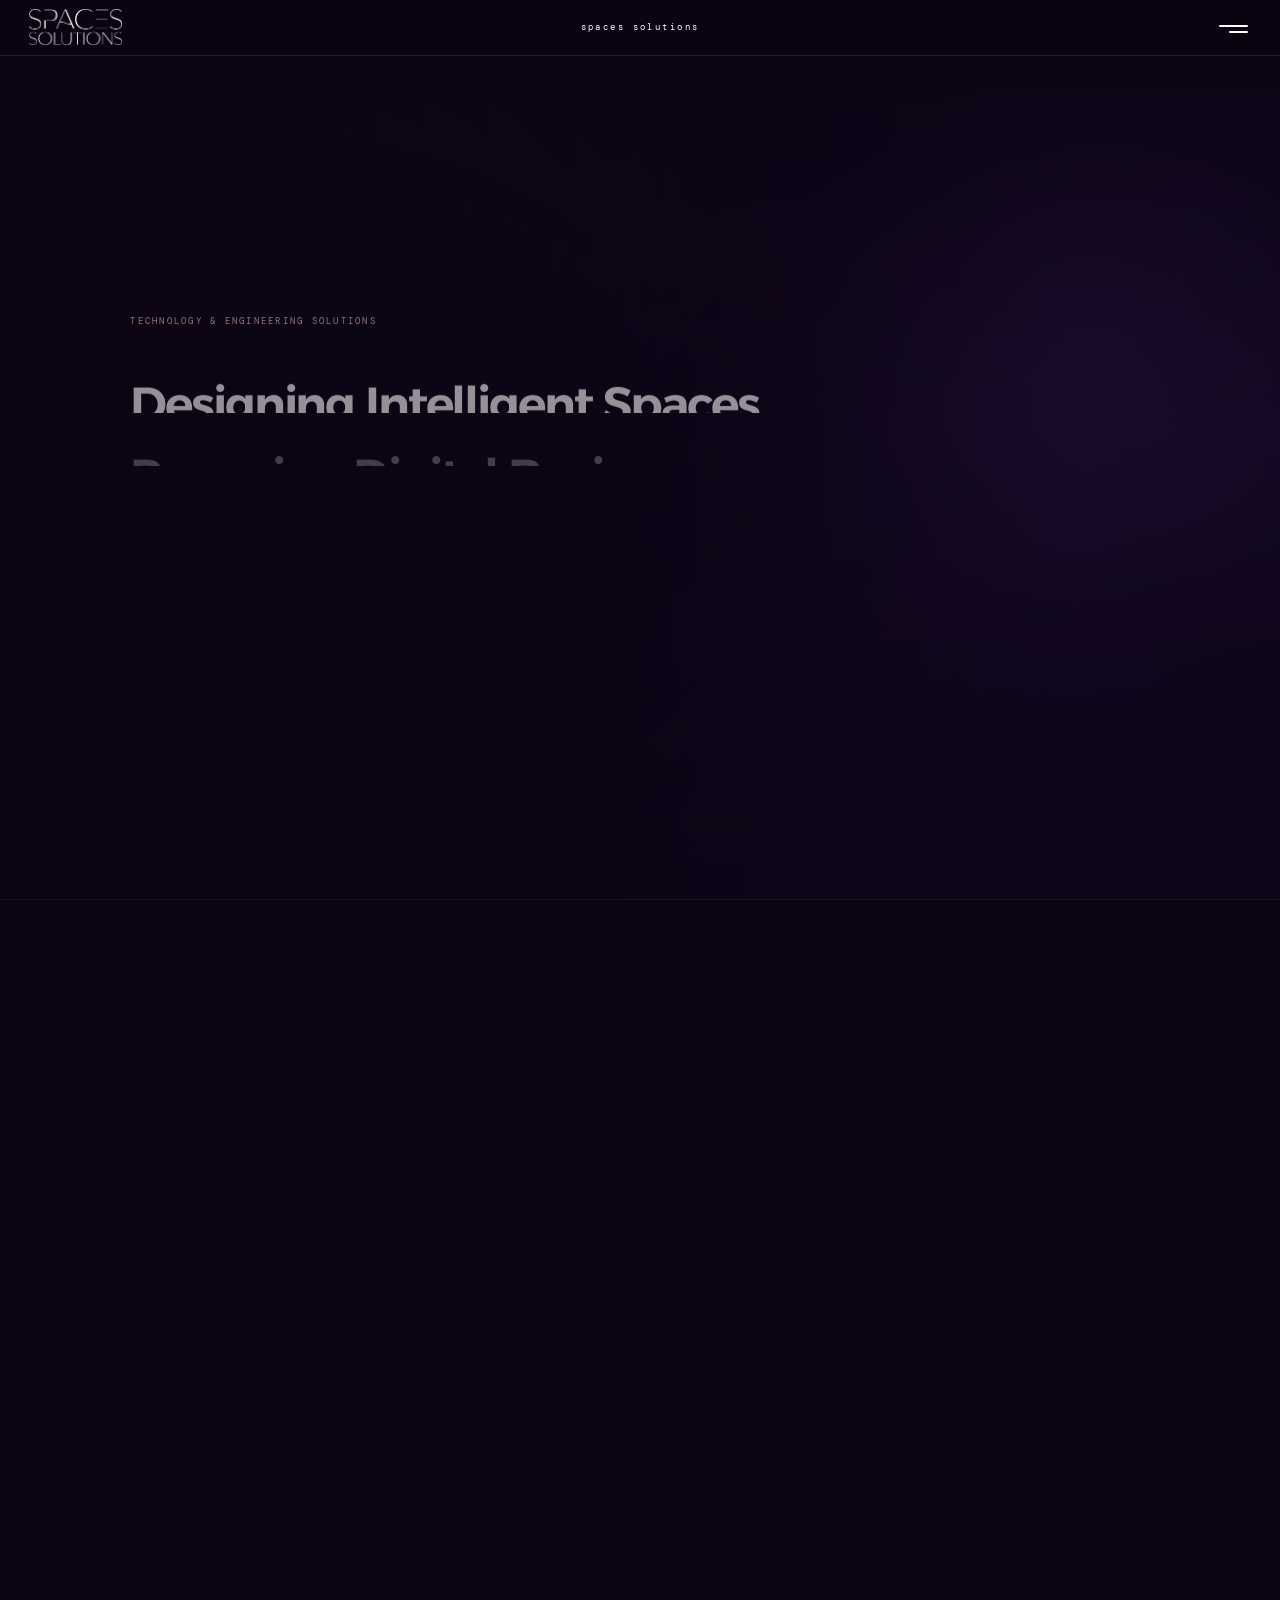
==== commit 1b851c2b: "Refine How Work entry transition" ====
--- a/index.html
+++ b/index.html
@@ -260,7 +260,7 @@
 </footer>
 </section>
 <div class="why-ground-transition" aria-hidden="true"><svg viewBox="0 0 2340 180" preserveAspectRatio="none"><defs><linearGradient id="whyDarkGround" x1="0" y1="0" x2="0" y2="1"><stop offset="0" stop-color="#150826"></stop><stop offset="1" stop-color="#0b0413"></stop></linearGradient></defs><rect width="2340" height="180" fill="#eae3eb"></rect><path d="M 0 88 C 290 104 520 72 790 92 C 1050 110 1300 116 1570 94 C 1830 73 2080 105 2340 87 L 2340 180 L 0 180 Z" fill="url(#whyDarkGround)"></path><path class="why-transition-edge" d="M 0 88 C 290 104 520 72 790 92 C 1050 110 1300 116 1570 94 C 1830 73 2080 105 2340 87"></path></svg></div>
-<div class="how-ground-transition" aria-hidden="true"><svg viewBox="0 0 2340 180" preserveAspectRatio="none"><defs><linearGradient id="howPaperGround" x1="0" y1="0" x2="0" y2="1"><stop offset="0" stop-color="#f4eff5"></stop><stop offset="1" stop-color="#eae3eb"></stop></linearGradient></defs><path d="M 0 105 C 300 88 520 120 780 102 C 1050 84 1300 78 1560 96 C 1830 116 2080 88 2340 94 L 2340 180 L 0 180 Z" fill="url(#howPaperGround)"></path><path class="how-transition-edge" d="M 0 105 C 300 88 520 120 780 102 C 1050 84 1300 78 1560 96 C 1830 116 2080 88 2340 94"></path></svg></div>
+<div class="how-ground-transition" aria-hidden="true"><div class="how-transition-ground-dark"></div><div class="how-transition-ground-light"></div></div>
 <svg class="world-signal" viewBox="0 -150 2340 7790" preserveAspectRatio="none" aria-hidden="true">
 <defs><linearGradient id="whyCoreGradient" gradientUnits="userSpaceOnUse" x1="0" y1="6370" x2="0" y2="6620"><stop offset="0" stop-color="#221038"></stop><stop offset=".55" stop-color="#5a2d8a"></stop><stop offset="1" stop-color="#f3e9ff"></stop></linearGradient><linearGradient id="whyGlowGradient" gradientUnits="userSpaceOnUse" x1="0" y1="6370" x2="0" y2="6620"><stop offset="0" stop-color="#5a2d8a"></stop><stop offset="1" stop-color="#c9a4ff"></stop></linearGradient><linearGradient id="whyHaloGradient" gradientUnits="userSpaceOnUse" x1="0" y1="6370" x2="0" y2="6620"><stop offset="0" stop-color="#5a2d8a"></stop><stop offset="1" stop-color="#5a2d8a"></stop></linearGradient>
 <clipPath id="about-signal-upper-clip" clipPathUnits="userSpaceOnUse">
--- a/css/site.css
+++ b/css/site.css
@@ -333,13 +333,13 @@
 
 .how-entry{left:0;top:452rem;width:234rem;height:50rem;color:#fff;opacity:0;pointer-events:none}
 .how-entry-ground{inset:0;z-index:0;background:radial-gradient(34rem 24rem at 50% 50%,rgba(90,45,138,.13),transparent 72%),linear-gradient(90deg,#0b0413,#150826,#0b0413)}
-.how-entry-kicker{z-index:4;left:84rem;top:22.9rem;color:var(--mauve);font:400 .5rem 'DM Mono',monospace;letter-spacing:.22em}
-.how-entry h2{z-index:4;left:84rem;top:24.2rem;width:30rem;font-size:2.35rem;line-height:1.08;letter-spacing:-.04em;font-weight:600}
-.how-entry-support{z-index:4;left:123rem;top:24.2rem;width:24rem;color:var(--soft);font-size:.7rem;line-height:1.62}
+.how-entry-kicker{z-index:4;left:84rem;top:26.2rem;width:30rem;color:var(--mauve);font:400 .5rem 'DM Mono',monospace;letter-spacing:.22em}
+.how-entry h2{z-index:4;left:84rem;top:34.2rem;width:30rem;font-size:2.35rem;line-height:1.08;letter-spacing:-.04em;font-weight:600}
+.how-entry-support{z-index:4;left:123rem;top:28rem;width:24rem;color:var(--soft);font-size:.7rem;line-height:1.62}
 body.route-how-entry .how-entry{opacity:1;pointer-events:auto}
 body.route-how-entry .site-header{opacity:1;pointer-events:auto}
 .how-work{left:0;top:502rem;width:234rem;height:120rem;color:var(--plum2);opacity:0;pointer-events:none}
-.how-work-ground{inset:0;z-index:0;background:linear-gradient(180deg,transparent 0 13rem,#eae3eb 13rem)}
+.how-work-ground{inset:0;z-index:0;background:#eae3eb}
 .how-work-grid{inset:0;z-index:1;background-image:linear-gradient(rgba(47,22,80,.045) 1px,transparent 1px),linear-gradient(90deg,rgba(47,22,80,.045) 1px,transparent 1px);background-size:4rem 4rem;mask-image:linear-gradient(90deg,transparent,rgba(0,0,0,.72) 18%,rgba(0,0,0,.72) 82%,transparent)}
 .how-mobile-headline{display:none}
 .how-stage{z-index:4;height:17rem}
@@ -353,12 +353,14 @@
 .readiness-gate i{position:absolute;top:27.5rem;width:1px;height:10.5rem;background:linear-gradient(var(--violet),var(--plum2),var(--violet));will-change:transform}
 .readiness-gate .gate-left{left:188.8rem}.readiness-gate .gate-right{left:193.2rem}
 .readiness-gate span{position:absolute;left:186.5rem;top:40rem;width:9rem;color:var(--violet);font:400 .46rem 'DM Mono',monospace;letter-spacing:.16em}
-.how-ground-transition{position:absolute;z-index:1;left:0;top:522rem;width:234rem;height:18rem;pointer-events:none}
-.how-ground-transition svg{display:block;width:100%;height:100%;overflow:visible}
-.how-transition-edge{fill:none;stroke:#b083ae;stroke-width:1;opacity:.1}
+.how-ground-transition{position:absolute;z-index:1;left:0;top:465rem;width:234rem;height:85rem;pointer-events:none;background:#150826;opacity:0}
+.how-transition-ground-dark,.how-transition-ground-light{position:absolute;inset:0}
+.how-transition-ground-dark{background:radial-gradient(34rem 24rem at 50% 50%,rgba(90,45,138,.13),transparent 72%),linear-gradient(90deg,#0b0413,#150826,#0b0413)}
+.how-transition-ground-light{background:#eae3eb;opacity:0}
 body.route-how-work .how-work{opacity:1;pointer-events:auto}
-body.how-entry-transition .how-entry,body.how-entry-transition .how-work{pointer-events:none}
-body.how-entry-transition .site-header{opacity:1;pointer-events:auto}
+body.route-how-transition .how-entry,body.route-how-transition .how-work{opacity:1;pointer-events:none}
+body.route-how-transition .how-ground-transition{opacity:1}
+body.route-how-transition .site-header{opacity:1;pointer-events:auto}
 body.route-how-work .site-header{opacity:1;pointer-events:auto}
 .how-continuation-signal,.how-entry-trunk-signal{opacity:0}
 body.route-how-entry.how-source-dc [data-how-entry-signal="dc-to-how"],body.route-how-work.how-source-dc [data-how-entry-signal="dc-to-how"],body.route-how-entry.how-source-it [data-how-entry-signal="it-to-how"],body.route-how-work.how-source-it [data-how-entry-signal="it-to-how"],body.route-how-entry.how-source-av [data-how-entry-signal="av-to-how"],body.route-how-work.how-source-av [data-how-entry-signal="av-to-how"],body.route-how-entry .how-entry-trunk-signal,body.route-how-work .how-entry-trunk-signal{opacity:1}
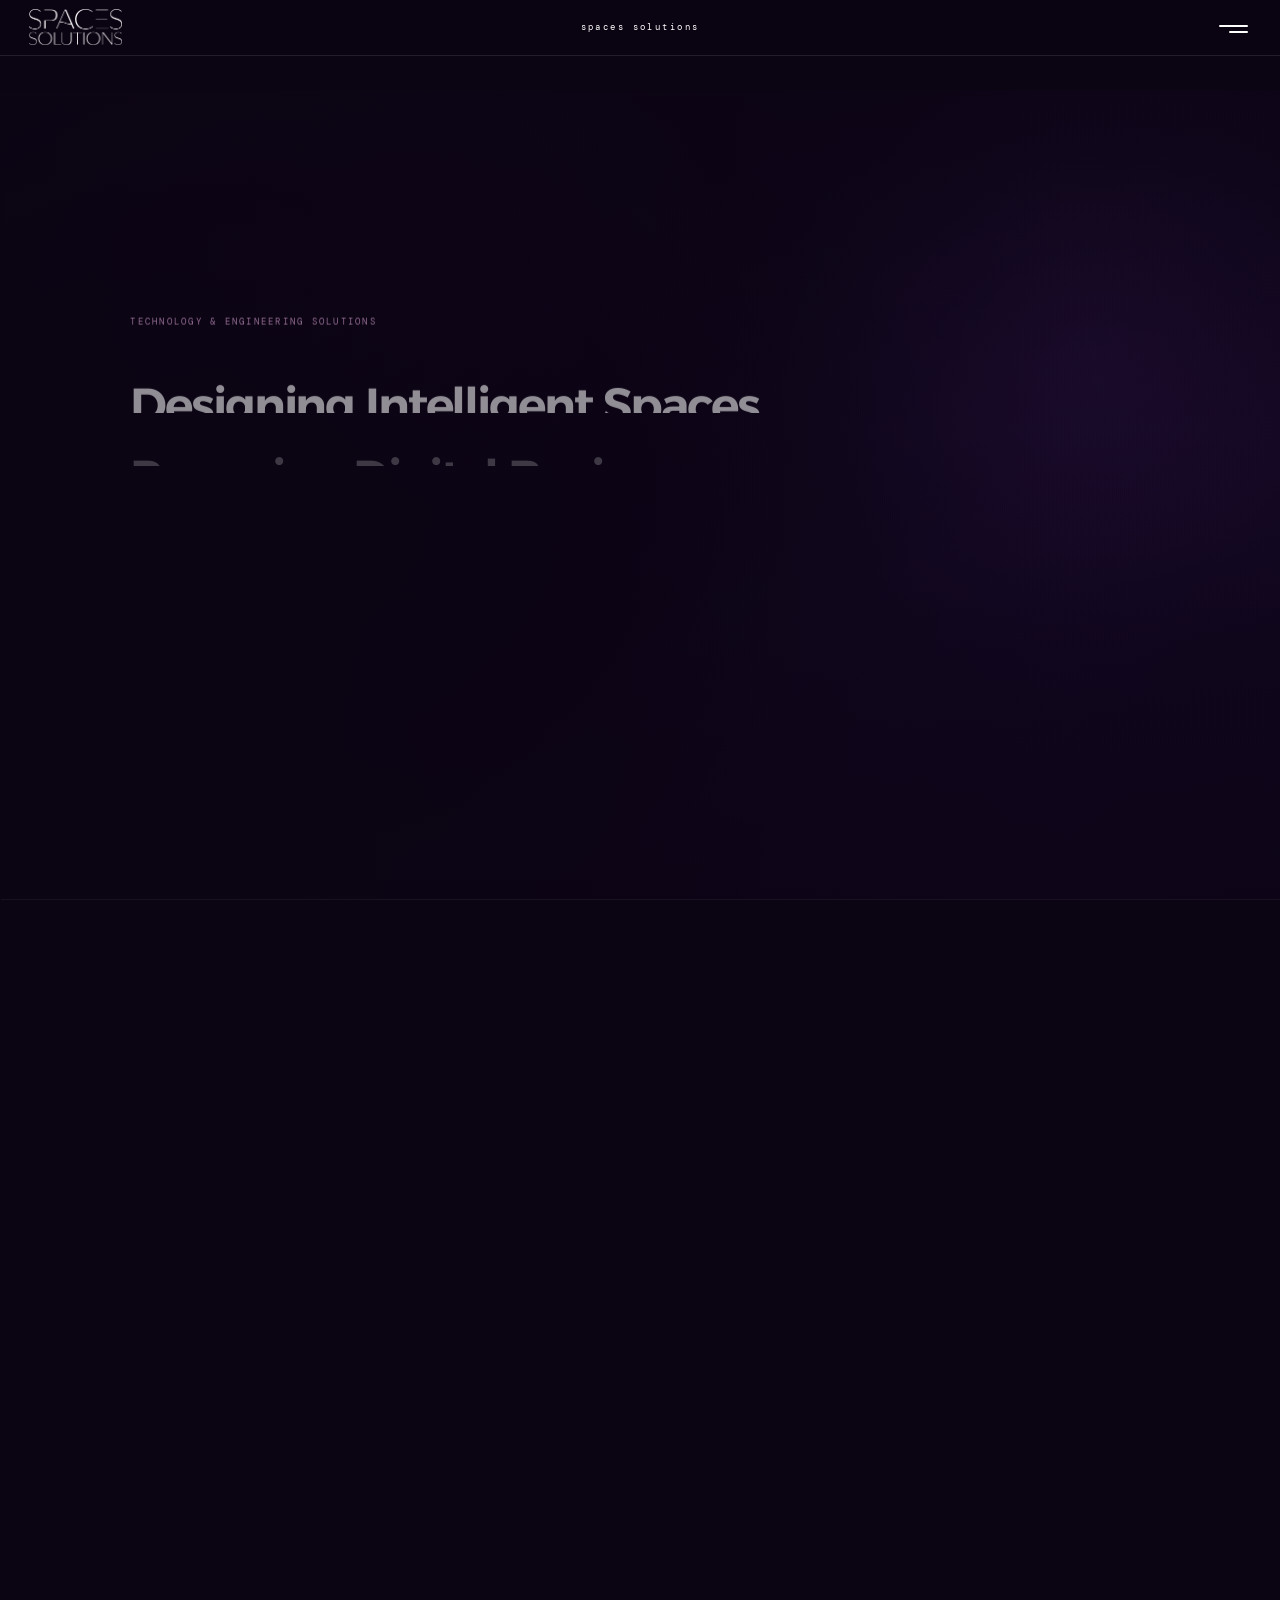
==== commit b226231c: "Remove homepage downstream after Handover" ====
--- a/index.html
+++ b/index.html
@@ -220,49 +220,9 @@
 <article class="how-stage how-stage-06"><p>06 · HANDOVER</p><h3>Provide as-built/evidence pack, open actions, recommendations and closure confirmation.</h3><span><b>OUTPUT</b>Closure confirmation</span></article>
 <div class="readiness-gate" aria-label="GO / NO-GO"><i class="gate-left"></i><i class="gate-right"></i><span>GO / NO-GO</span></div>
 </section>
-<section class="chapter why-spaces" data-chapter="why-spaces" aria-labelledby="why-spaces-title">
-<div class="why-spaces-ground"></div>
-<div class="why-spaces-grid" aria-hidden="true"></div>
-<p class="why-kicker">WHY SPACES SOLUTIONS</p>
-<h2 class="why-headline" id="why-spaces-title">One partner.<br>Multiple disciplines.<br>One accountable delivery model.</h2>
-<p class="why-support">Engineer the right solution, execute it with control, and leave the customer with a system they can operate with confidence.</p>
-<article class="why-proof why-proof-01"><p class="why-proof-number">01</p><h3>One Partner,<br>Multiple Disciplines</h3><p class="why-proof-copy">Data center facilities, IT infrastructure and AV can be coordinated under one accountable delivery model.</p></article>
-<article class="why-proof why-proof-02"><p class="why-proof-number">02</p><h3>Design-to-Operation<br>Capability</h3><p class="why-proof-copy">Support can start from assessment and design and continue through build, commissioning and lifecycle support.</p></article>
-<article class="why-proof why-proof-03"><p class="why-proof-number">03</p><h3>Governed Project<br>Delivery</h3><p class="why-proof-copy">Scope, prerequisites, risks, changes, evidence and acceptance are managed throughout the engagement.</p></article>
-<article class="why-proof why-proof-04"><p class="why-proof-number">04</p><h3>Evidence-Based<br>Handover</h3><p class="why-proof-copy">Customers receive practical documentation, validation outputs, open actions and closure confirmation.</p></article>
-</section>
-<section class="chapter final-cta" data-chapter="final-cta" aria-labelledby="final-cta-title">
-<div class="final-cta-ground"></div>
-<div class="final-cta-field" aria-hidden="true"></div>
-<p class="final-cta-kicker">START A PROJECT</p>
-<div class="final-cta-rule" aria-hidden="true"></div>
-<h2 class="final-cta-headline" id="final-cta-title">Let us build the right<br>solution for your space.</h2>
-<p class="final-cta-support">Share your scope, site, timeline, technical environment and business objective.</p>
-<a class="final-cta-action" href="contact.html">START A PROJECT&nbsp; →</a>
-<div class="project-brief" aria-label="Project Brief">
-<div class="project-brief-header"><span>PROJECT BRIEF</span><span>05 INPUTS</span></div>
-<div class="project-brief-row">01 · SCOPE</div>
-<div class="project-brief-row">02 · SITE</div>
-<div class="project-brief-row">03 · TIMELINE</div>
-<div class="project-brief-row">04 · TECHNICAL ENVIRONMENT</div>
-<div class="project-brief-row">05 · BUSINESS OBJECTIVE</div>
-</div>
-<footer class="final-footer">
-<div class="final-footer-inner">
-<div class="final-footer-copy"><p class="final-footer-eyebrow">NO LIMITS TO YOUR OWN SPACE</p><p class="final-footer-headline">Build the space you need.</p><p class="final-footer-lead">Spaces Solutions connects Data Center Facilities, IT Infrastructure and Audiovisual Solutions under one coordinated delivery model.</p></div>
-<nav class="final-footer-nav" aria-label="Footer navigation"><a href="index.html">Home</a><a href="services.html">Services</a><a href="service-control-command-rooms.html">Control &amp; Command Rooms</a><a href="about.html">About</a><a href="contact.html">Contact</a></nav>
-<a class="final-footer-project" href="contact.html">START A PROJECT</a>
-<div class="final-footer-row final-footer-row-secondary">
-<p>DATA CENTER FACILITIES · IT INFRASTRUCTURE · AUDIOVISUAL SOLUTIONS</p>
-<p>© 2026 SPACES SOLUTIONS</p>
-</div>
-</div>
-</footer>
-</section>
-<div class="why-ground-transition" aria-hidden="true"><svg viewBox="0 0 2340 180" preserveAspectRatio="none"><defs><linearGradient id="whyDarkGround" x1="0" y1="0" x2="0" y2="1"><stop offset="0" stop-color="#150826"></stop><stop offset="1" stop-color="#0b0413"></stop></linearGradient></defs><rect width="2340" height="180" fill="#eae3eb"></rect><path d="M 0 88 C 290 104 520 72 790 92 C 1050 110 1300 116 1570 94 C 1830 73 2080 105 2340 87 L 2340 180 L 0 180 Z" fill="url(#whyDarkGround)"></path><path class="why-transition-edge" d="M 0 88 C 290 104 520 72 790 92 C 1050 110 1300 116 1570 94 C 1830 73 2080 105 2340 87"></path></svg></div>
 <div class="how-ground-transition" aria-hidden="true"><div class="how-transition-ground-dark"></div><div class="how-transition-ground-light"></div></div>
-<svg class="world-signal" viewBox="0 -150 2340 7790" preserveAspectRatio="none" aria-hidden="true">
-<defs><linearGradient id="whyCoreGradient" gradientUnits="userSpaceOnUse" x1="0" y1="6370" x2="0" y2="6620"><stop offset="0" stop-color="#221038"></stop><stop offset=".55" stop-color="#5a2d8a"></stop><stop offset="1" stop-color="#f3e9ff"></stop></linearGradient><linearGradient id="whyGlowGradient" gradientUnits="userSpaceOnUse" x1="0" y1="6370" x2="0" y2="6620"><stop offset="0" stop-color="#5a2d8a"></stop><stop offset="1" stop-color="#c9a4ff"></stop></linearGradient><linearGradient id="whyHaloGradient" gradientUnits="userSpaceOnUse" x1="0" y1="6370" x2="0" y2="6620"><stop offset="0" stop-color="#5a2d8a"></stop><stop offset="1" stop-color="#5a2d8a"></stop></linearGradient>
+<svg class="world-signal" viewBox="0 -150 2340 6370" preserveAspectRatio="none" aria-hidden="true">
+<defs>
 <clipPath id="about-signal-upper-clip" clipPathUnits="userSpaceOnUse">
 <rect x="-100" y="-200" width="2540" height="1162"></rect>
 </clipPath>
@@ -278,9 +238,7 @@
 <g class="how-continuation-signal" data-how-entry-signal="it-to-how"><path class="sig-halo" d="M 1160 4440 V 4950"></path><path class="sig-glow" d="M 1160 4440 V 4950"></path><path class="sig-core" d="M 1160 4440 V 4950"></path></g>
 <g class="how-continuation-signal" data-how-entry-signal="av-to-how"><path class="sig-halo" d="M 355 3990 V 4798 Q 355 4840 397 4840 H 1118 Q 1160 4840 1160 4882 V 4950"></path><path class="sig-glow" d="M 355 3990 V 4798 Q 355 4840 397 4840 H 1118 Q 1160 4840 1160 4882 V 4950"></path><path class="sig-core" d="M 355 3990 V 4798 Q 355 4840 397 4840 H 1118 Q 1160 4840 1160 4882 V 4950"></path></g>
 <g class="how-entry-trunk-signal" data-how-entry-signal="how-entry-trunk"><path class="sig-halo" d="M 1160 4950 L 1160 5220"></path><path class="sig-glow" d="M 1160 4950 L 1160 5220"></path><path class="sig-core" d="M 1160 4950 L 1160 5220"></path></g>
-<g class="how-stage-signal paper-signal" data-how-signal="how-signal-continuous"><path class="sig-glow" d="M 1160 5220 V 5358 Q 1160 5400 1202 5400 H 1918 Q 1960 5400 1960 5442 V 5918 Q 1960 5960 1918 5960 H 1142 Q 1100 5960 1100 6002 V 6180"></path><path class="sig-core" d="M 1160 5220 V 5358 Q 1160 5400 1202 5400 H 1918 Q 1960 5400 1960 5442 V 5918 Q 1960 5960 1918 5960 H 1142 Q 1100 5960 1100 6002 V 6180"></path></g>
-<g class="why-signal" data-why-signal="why-signal-continuous"><path class="sig-halo" d="M 1100 6180 L 1100 6410 C 1100 6450 1135 6470 1180 6470 C 1220 6470 1240 6500 1240 6530 C 1240 6560 1215 6585 1170 6600 C 1135 6612 1120 6635 1120 6665 C 1120 6695 1145 6715 1190 6725 C 1235 6735 1260 6760 1260 6790 C 1260 6820 1235 6840 1190 6850 C 1145 6860 1120 6885 1120 6915 C 1120 6945 1145 6965 1190 6975 C 1235 6985 1250 7010 1230 7035 C 1215 7055 1185 7070 1160 7090 L 1160 7230"></path><path class="sig-glow" d="M 1100 6180 L 1100 6410 C 1100 6450 1135 6470 1180 6470 C 1220 6470 1240 6500 1240 6530 C 1240 6560 1215 6585 1170 6600 C 1135 6612 1120 6635 1120 6665 C 1120 6695 1145 6715 1190 6725 C 1235 6735 1260 6760 1260 6790 C 1260 6820 1235 6840 1190 6850 C 1145 6860 1120 6885 1120 6915 C 1120 6945 1145 6965 1190 6975 C 1235 6985 1250 7010 1230 7035 C 1215 7055 1185 7070 1160 7090 L 1160 7230"></path><path class="sig-core" d="M 1100 6180 L 1100 6410 C 1100 6450 1135 6470 1180 6470 C 1220 6470 1240 6500 1240 6530 C 1240 6560 1215 6585 1170 6600 C 1135 6612 1120 6635 1120 6665 C 1120 6695 1145 6715 1190 6725 C 1235 6735 1260 6760 1260 6790 C 1260 6820 1235 6840 1190 6850 C 1145 6860 1120 6885 1120 6915 C 1120 6945 1145 6965 1190 6975 C 1235 6985 1250 7010 1230 7035 C 1215 7055 1185 7070 1160 7090 L 1160 7230"></path></g>
-<g class="cta-signal" data-cta-signal="cta-signal-continuous"><path class="sig-halo" d="M 1160 7230 L 1160 7270 C 1160 7292 1175 7310 1200 7320"></path><path class="sig-glow" d="M 1160 7230 L 1160 7270 C 1160 7292 1175 7310 1200 7320"></path><path class="sig-core" d="M 1160 7230 L 1160 7270 C 1160 7292 1175 7310 1200 7320"></path></g>
+<g class="how-stage-signal paper-signal" data-how-signal="how-signal-continuous"><path class="sig-glow" d="M 1160 5220 V 5358 Q 1160 5400 1202 5400 H 1918 Q 1960 5400 1960 5442 V 5918 Q 1960 5960 1918 5960 H 1142"></path><path class="sig-core" d="M 1160 5220 V 5358 Q 1160 5400 1202 5400 H 1918 Q 1960 5400 1960 5442 V 5918 Q 1960 5960 1918 5960 H 1142"></path></g>
 <g class="paper-signal" data-signal-piece="principle-trunk">
 <path class="sig-halo" d="M 94 450 V 512 Q 94 524 106 524 H 430 Q 442 524 442 536 V 788">
 </path>
@@ -372,7 +330,6 @@
 <button class="how-back-fixed" type="button" data-how-back-fixed>← BACK TO DIVISIONS</button>
 </main>
 <script>/* Authentic Spaces mark: 56 original dot positions, radii and colours. */(function(){var d=[[578.8,44.6,5.4,"#a17998"],[702.8,57.9,5.4,"#b686a8"],[501.7,75.2,12,"#94718e"],[634,87.9,12,"#aa7f9e"],[422.4,110.3,18.5,"#876883"],[560.5,124.4,18.5,"#9e7795"],[328.2,162.2,31.5,"#775e76"],[668.1,145.6,5.4,"#b082a4"],[470.4,179,31.5,"#8e6d89"],[600.8,190.9,12,"#a47b9a"],[228.8,232.8,38,"#675469"],[369.6,249.2,38,"#7e637c"],[530.8,247.2,18.5,"#997491"],[458.7,309.1,25,"#8c6c87"],[145.8,318.6,31.5,"#594c5f"],[273.3,338.8,44.6,"#6e596f"],[592.9,359.8,5.4,"#a47a99"],[649.9,366.3,12,"#ad80a0"],[391,388.1,31.5,"#81657f"],[710.1,388.5,18.5,"#b686a9"],[541.2,383.2,5.4,"#9b7593"],[589.5,404.3,12,"#a37a99"],[107.9,413.9,18.5,"#53475a"],[206.2,445.5,38,"#635266"],[780.9,442,31.5,"#c28db2"],[644.5,445.8,18.5,"#ab7fa0"],[338.4,467.8,25,"#796078"],[114.5,495.1,5.5,"#54485a"],[885.5,504.9,5.5,"#d499c1"],[661.6,532.2,25,"#ae82a2"],[793.8,554.5,38,"#c48fb3"],[219.1,558,31.5,"#655368"],[355.5,554.2,18.5,"#7c617a"],[892.1,586.1,18.5,"#d499c1"],[609,611.9,31.5,"#a67c9c"],[410.5,595.7,12,"#856782"],[289.9,611.5,18.5,"#715a72"],[458.8,616.8,5.4,"#8d6c88"],[726.7,661.2,44.6,"#b888aa"],[350.1,633.7,12,"#7b6179"],[407.1,640.2,5.4,"#856781"],[854.2,681.4,31.5,"#ce95bb"],[541.3,690.9,25,"#9a7592"],[630.4,750.8,38,"#a97e9e"],[771.2,767.2,38,"#c08db0"],[469.2,752.8,18.5,"#8e6d89"],[529.6,821,31.5,"#987491"],[399.1,809,12,"#836680"],[671.8,837.8,31.5,"#b082a3"],[331.9,854.4,5.4,"#785f77"],[439.5,875.6,18.5,"#8a6a85"],[577.6,889.7,18.5,"#a17897"],[366,912.1,12,"#7e637b"],[498.3,924.8,12,"#93718d"],[297.2,942.1,5.4,"#725c73"],[421.2,955.4,5.4,"#876883"]];function b(s,cx,cy,z){d.forEach(function(x){var c=document.createElementNS("http://www.w3.org/2000/svg","circle");c.setAttribute("cx",cx+(x[0]-500)/1000*z);c.setAttribute("cy",cy+(x[1]-500)/1000*z);c.setAttribute("r",x[2]/1000*z);c.setAttribute("fill",x[3]);s.appendChild(c)})}b(document.getElementById("headerMark"),500,500,1000);b(document.getElementById("heroMark"),125,125,250)}())</script>
-<script>(function(){var source=document.getElementById("headerMark"),target=document.getElementById("footerMark"),wordmark=document.querySelector(".header-wordmark"),wordmarkTarget=document.querySelector(".final-footer-wordmark");if(source&&target)target.innerHTML=source.innerHTML;if(wordmark&&wordmarkTarget)wordmarkTarget.appendChild(wordmark.cloneNode(true))}())</script>
 <script>(function(){var n=document.getElementById('site-nav'),o=document.querySelector('.site-menu-button'),c=document.querySelector('.site-nav__close');if(!n||!o||!c)return;function set(v){n.classList.toggle('open',v);n.setAttribute('aria-hidden',String(!v));o.setAttribute('aria-expanded',String(v));if(v)c.focus();else o.focus()}o.addEventListener('click',function(){set(true)});c.addEventListener('click',function(){set(false)});n.addEventListener('click',function(e){if(e.target.closest('a'))set(false)});document.addEventListener('keydown',function(e){if(e.key==='Escape'&&n.classList.contains('open'))set(false)})}())</script>
 <script src="assets/vendor/gsap.min.js">
 </script>
--- a/css/site.css
+++ b/css/site.css
@@ -32,7 +32,7 @@
 body.route-active .site-nav{opacity:0;visibility:hidden;pointer-events:none}
 
 #viewport{position:relative;width:100vw;height:100vh;overflow:hidden}
-#world{position:absolute;left:0;top:0;width:234rem;height:758rem;will-change:transform}
+#world{position:absolute;left:0;top:0;width:234rem;height:622rem;will-change:transform}
 .chapter{position:absolute;overflow:hidden}
 .chapter>*{position:absolute}
 .chapter-hero{left:0;top:0;width:74rem;height:45rem}
@@ -72,7 +72,7 @@
 .about-view1-body p{position:static}
 .about-overview{z-index:3;left:35rem;top:18.2rem;width:38rem;height:auto;object-fit:contain}
 
-.world-signal{position:absolute;z-index:2;left:0;top:-15rem;width:234rem;height:779rem;overflow:visible;pointer-events:none}
+.world-signal{position:absolute;z-index:2;left:0;top:-15rem;width:234rem;height:637rem;overflow:visible;pointer-events:none}
 .world-signal path{fill:none;stroke-linecap:round;stroke-linejoin:round}
 .sig-halo{stroke:var(--violet);stroke-width:22;opacity:.2}
 .sig-halo{display:none}
@@ -91,7 +91,7 @@
 body.on-paper .site-menu-button{color:var(--plum2)}
 #viewport{height:auto;overflow:visible;padding-top:58px}
 #world{position:relative;width:100%;height:auto!important;transform:none!important;will-change:auto;display:flex;flex-direction:column}
-.chapter-divisions{order:10}.division-screen-av{order:11}.av-services{order:12}.division-screen-it{order:13}.it-services{order:14}.division-screen-dc{order:15}.dc-services{order:16}.how-entry{order:20}.how-work{order:21}.why-spaces{order:22}.final-cta{order:23}
+.chapter-divisions{order:10}.division-screen-av{order:11}.av-services{order:12}.division-screen-it{order:13}.it-services{order:14}.division-screen-dc{order:15}.dc-services{order:16}.how-entry{order:20}.how-work{order:21}
 .chapter{position:relative;left:auto;top:auto;width:100%;height:auto;overflow:hidden}
 .chapter>*{position:relative}
 .chapter-hero{min-height:calc(100svh - 58px);padding:74px 24px 68px}
@@ -368,52 +368,6 @@
 body.route-how-entry .how-back-fixed{display:block}
 body.route-how-work .how-back-fixed{display:block}
 body.route-how-work.on-paper .how-back-fixed{color:var(--plum2);border-bottom-color:rgba(47,22,80,.35)}
-
-.why-spaces{left:0;top:622rem;width:234rem;height:100rem;color:var(--hot);opacity:0;pointer-events:none}
-.why-spaces-ground{inset:0;z-index:0;background:radial-gradient(38rem 34rem at 50% 42%,rgba(90,45,138,.13),transparent 72%),linear-gradient(180deg,#150826,#0b0413 72%)}
-.why-spaces-grid{inset:0;z-index:1;background-image:linear-gradient(rgba(216,196,215,.026) 1px,transparent 1px),linear-gradient(90deg,rgba(216,196,215,.026) 1px,transparent 1px);background-size:4rem 4rem;mask-image:radial-gradient(circle at 50% 48%,#000,transparent 84%)}
-.why-kicker{z-index:4;left:84rem;top:4.5rem;color:var(--mauve);font:400 .5rem 'DM Mono',monospace;letter-spacing:.22em}
-.why-headline{z-index:4;left:84rem;top:8.5rem;width:25rem;font-size:2.45rem;line-height:1.07;letter-spacing:-.04em;font-weight:600}
-.why-support{z-index:4;left:84rem;top:20rem;width:25rem;color:var(--soft);font-size:.72rem;line-height:1.62}
-.why-proof{z-index:4;width:25rem;padding-top:1.15rem;border-top:1px solid rgba(176,131,174,.22)}
-.why-proof-01{left:84rem;top:34.5rem}.why-proof-02{left:129.5rem;top:34.5rem;width:20.5rem}.why-proof-03{left:84rem;top:53rem}.why-proof-04{left:129.5rem;top:53rem;width:20.5rem}
-.why-proof-number{position:static;color:var(--mauve);font:400 .48rem 'DM Mono',monospace;letter-spacing:.2em}
-.why-proof h3{position:static;margin-top:1.15rem;font-size:1.28rem;line-height:1.2;letter-spacing:-.02em;font-weight:600}
-.why-proof-copy{position:static;margin-top:1.15rem;color:rgba(216,196,215,.76);font-size:.64rem;line-height:1.62}
-.why-ground-transition{position:absolute;z-index:1;left:0;top:640rem;width:234rem;height:18rem;pointer-events:none}
-.why-ground-transition svg{display:block;width:100%;height:100%;overflow:visible}
-.why-transition-edge{fill:none;stroke:#b083ae;stroke-width:1;opacity:.1}
-.why-signal .sig-halo{stroke:url(#whyHaloGradient)}
-.why-signal .sig-glow{stroke:url(#whyGlowGradient)}
-.why-signal .sig-core{stroke:url(#whyCoreGradient)}
-body.route-why-spaces .why-spaces{opacity:1;pointer-events:auto}
-body.route-why-spaces .site-header{opacity:1;pointer-events:auto}
-body.route-why-spaces .how-back-fixed{display:block}
-body.route-why-spaces.on-paper .how-back-fixed{color:var(--plum2);border-bottom-color:rgba(47,22,80,.35)}
-
-.final-cta{left:0;top:722rem;width:234rem;height:36rem;color:var(--hot);opacity:0;pointer-events:none}
-.final-cta-ground{inset:0;z-index:0;background:#0b0413}
-.final-cta-field{z-index:1;left:112rem;top:0;width:46rem;height:29rem;background:radial-gradient(circle at 56% 42%,rgba(90,45,138,.12),transparent 72%)}
-.final-cta-kicker{z-index:4;left:83.5rem;top:2rem;color:var(--mauve);font:400 .5rem 'DM Mono',monospace;letter-spacing:.22em}
-.final-cta-rule{z-index:4;left:83.5rem;top:4.5rem;width:7rem;height:1px;background:linear-gradient(90deg,var(--signal),transparent)}
-.final-cta-headline{z-index:4;left:83.5rem;top:6rem;width:30rem;font-size:2.2rem;line-height:1.08;letter-spacing:-.04em;font-weight:600}
-.final-cta-support{z-index:4;left:83.5rem;top:17rem;width:30rem;color:rgba(216,196,215,.76);font-size:.68rem;line-height:1.62}
-.final-cta-action{z-index:4;left:83.5rem;top:23.5rem;width:14.5rem;height:2.8rem;padding:0 1.8rem;display:flex;align-items:center;justify-content:center;border:0;border-radius:999px;background:var(--hot);color:var(--plum);font:500 .55rem 'DM Mono',monospace;letter-spacing:.13em;text-decoration:none;white-space:nowrap}
-.project-brief{z-index:3;left:120rem;top:1rem;width:29.5rem;height:25rem;border:1px solid rgba(216,196,215,.22);border-radius:1px;background:rgba(21,8,38,.58)}
-.project-brief-header,.project-brief-row{display:flex;align-items:center;border-bottom:1px solid rgba(216,196,215,.12);font:400 .46rem 'DM Mono',monospace;letter-spacing:.14em;color:rgba(216,196,215,.8)}
-.project-brief-header{height:4.5rem;justify-content:space-between;padding:0 1.5rem;color:var(--mauve)}
-.project-brief-row{height:3.7rem;padding:0 1.5rem}
-.final-footer{z-index:4;left:0;top:29rem;width:234rem;height:7rem;background:#0b0413}
-.final-footer-inner{position:absolute;left:83.5rem;top:0;width:66rem;height:7rem;padding-top:.65rem;border-top:1px solid rgba(216,196,215,.16)}
-.final-footer-copy{position:absolute;left:0;top:.65rem;width:25rem}.final-footer-eyebrow{color:var(--mauve);font:400 .35rem 'DM Mono',monospace;letter-spacing:.18em}.final-footer-headline{margin-top:.35rem;font-size:.9rem;line-height:1.1;font-weight:500}.final-footer-lead{margin-top:.35rem;color:rgba(216,196,215,.7);font-size:.38rem;line-height:1.45}
-.final-footer-row{position:absolute;left:0;width:100%;display:flex;align-items:center;justify-content:space-between}
-.final-footer-row-secondary{top:5rem;height:1.4rem;color:rgba(216,196,215,.46);font:400 .38rem 'DM Mono',monospace;letter-spacing:.09em}
-.final-footer-nav{position:absolute;right:0;top:.7rem;width:25rem;display:flex;justify-content:flex-end;flex-wrap:wrap;gap:.55rem 1rem;align-items:center}
-.final-footer-nav a{color:rgba(216,196,215,.68);font:400 .38rem 'DM Mono',monospace;letter-spacing:.08em;text-decoration:none}
-.final-footer-project{position:absolute;right:0;top:3.15rem;color:var(--hot);font:500 .42rem 'DM Mono',monospace;letter-spacing:.12em}
-body.route-final-cta .final-cta{opacity:1;pointer-events:auto}
-body.route-final-cta .site-header{opacity:1;pointer-events:auto}
-body.route-final-cta .how-back-fixed{display:block}
 
 @media(max-width:820px){#world{width:100%;height:auto}
 .chapter-principles,.chapter-divisions,.division-screen{left:auto;top:auto;width:100%;height:auto}
@@ -498,23 +452,6 @@
 .readiness-gate{position:relative;left:auto;top:auto;height:44px;margin-top:-20px}
 .readiness-gate i{display:none}.readiness-gate span{position:relative;left:auto;top:auto;display:block;width:auto;padding-top:16px;border-top:1px solid rgba(47,22,80,.22);font-size:9px}
 .how-back-fixed{display:none!important}
-.why-ground-transition{display:none}
-.why-spaces{display:block;left:auto;top:auto;width:100%;height:auto;padding:88px 24px 76px;background:linear-gradient(180deg,#150826,#0b0413);color:var(--hot);opacity:1;pointer-events:auto}
-.why-spaces-ground{position:absolute;inset:0}.why-spaces-grid{display:none}
-.why-kicker,.why-headline,.why-support,.why-proof,.why-proof-01,.why-proof-02,.why-proof-03,.why-proof-04{position:relative;left:auto;top:auto;width:auto}
-.why-kicker{font-size:9px}.why-headline{margin-top:24px;font-size:34px;line-height:1.08}.why-support{margin-top:28px;font-size:14px}
-.why-proof{margin-top:58px;padding-top:18px}.why-proof-number{font-size:9px}.why-proof h3{margin-top:18px;font-size:24px}.why-proof-copy{margin-top:18px;font-size:12px;line-height:1.7}
-.final-cta{display:block;position:relative;left:auto;top:auto;width:100%;height:auto;padding:7rem 24px 0;background:#0b0413;color:var(--hot);opacity:1;pointer-events:auto}
-.final-cta-ground{position:absolute;inset:0}.final-cta-field{display:none}
-.final-cta-kicker,.final-cta-rule,.final-cta-headline,.final-cta-support,.final-cta-action,.project-brief,.final-footer{position:relative;left:auto;top:auto;width:auto;height:auto}
-.final-cta-kicker{font-size:9px}.final-cta-rule{margin-top:18px;width:70px}.final-cta-headline{margin-top:24px;font-size:34px;line-height:1.08}.final-cta-support{margin-top:28px;font-size:14px;line-height:1.7}
-.final-cta-action{width:100%;height:48px;margin-top:30px;padding:0 20px;font-size:10px}
-.project-brief{margin-top:58px}.project-brief-header{height:58px;padding:0 16px}.project-brief-row{height:44px;padding:0 16px;font-size:9px}
-.final-footer{margin:72px -24px 0;padding:0 24px;background:#0b0413}
-.final-footer-inner{position:relative;left:auto;top:auto;width:auto;height:auto;min-height:190px;padding:24px 0}
-.final-footer-row{position:relative;left:auto;top:auto;width:auto;height:auto;display:flex}
-.final-footer-row-secondary{top:auto;margin-top:34px;align-items:flex-start;gap:24px;flex-direction:column;font-size:8px;line-height:1.7}
-.final-footer-copy,.final-footer-nav,.final-footer-project{position:relative;left:auto;right:auto;top:auto;width:auto}.final-footer-copy{padding-top:0}.final-footer-eyebrow{font-size:8px}.final-footer-headline{margin-top:10px;font-size:25px}.final-footer-lead{margin-top:14px;font-size:11px;line-height:1.6}.final-footer-nav{margin-top:24px;justify-content:flex-start;gap:12px 18px}.final-footer-nav a{font-size:8px}.final-footer-project{display:inline-block;margin-top:22px;font-size:9px}
 }
 
 @media (min-width:821px) {
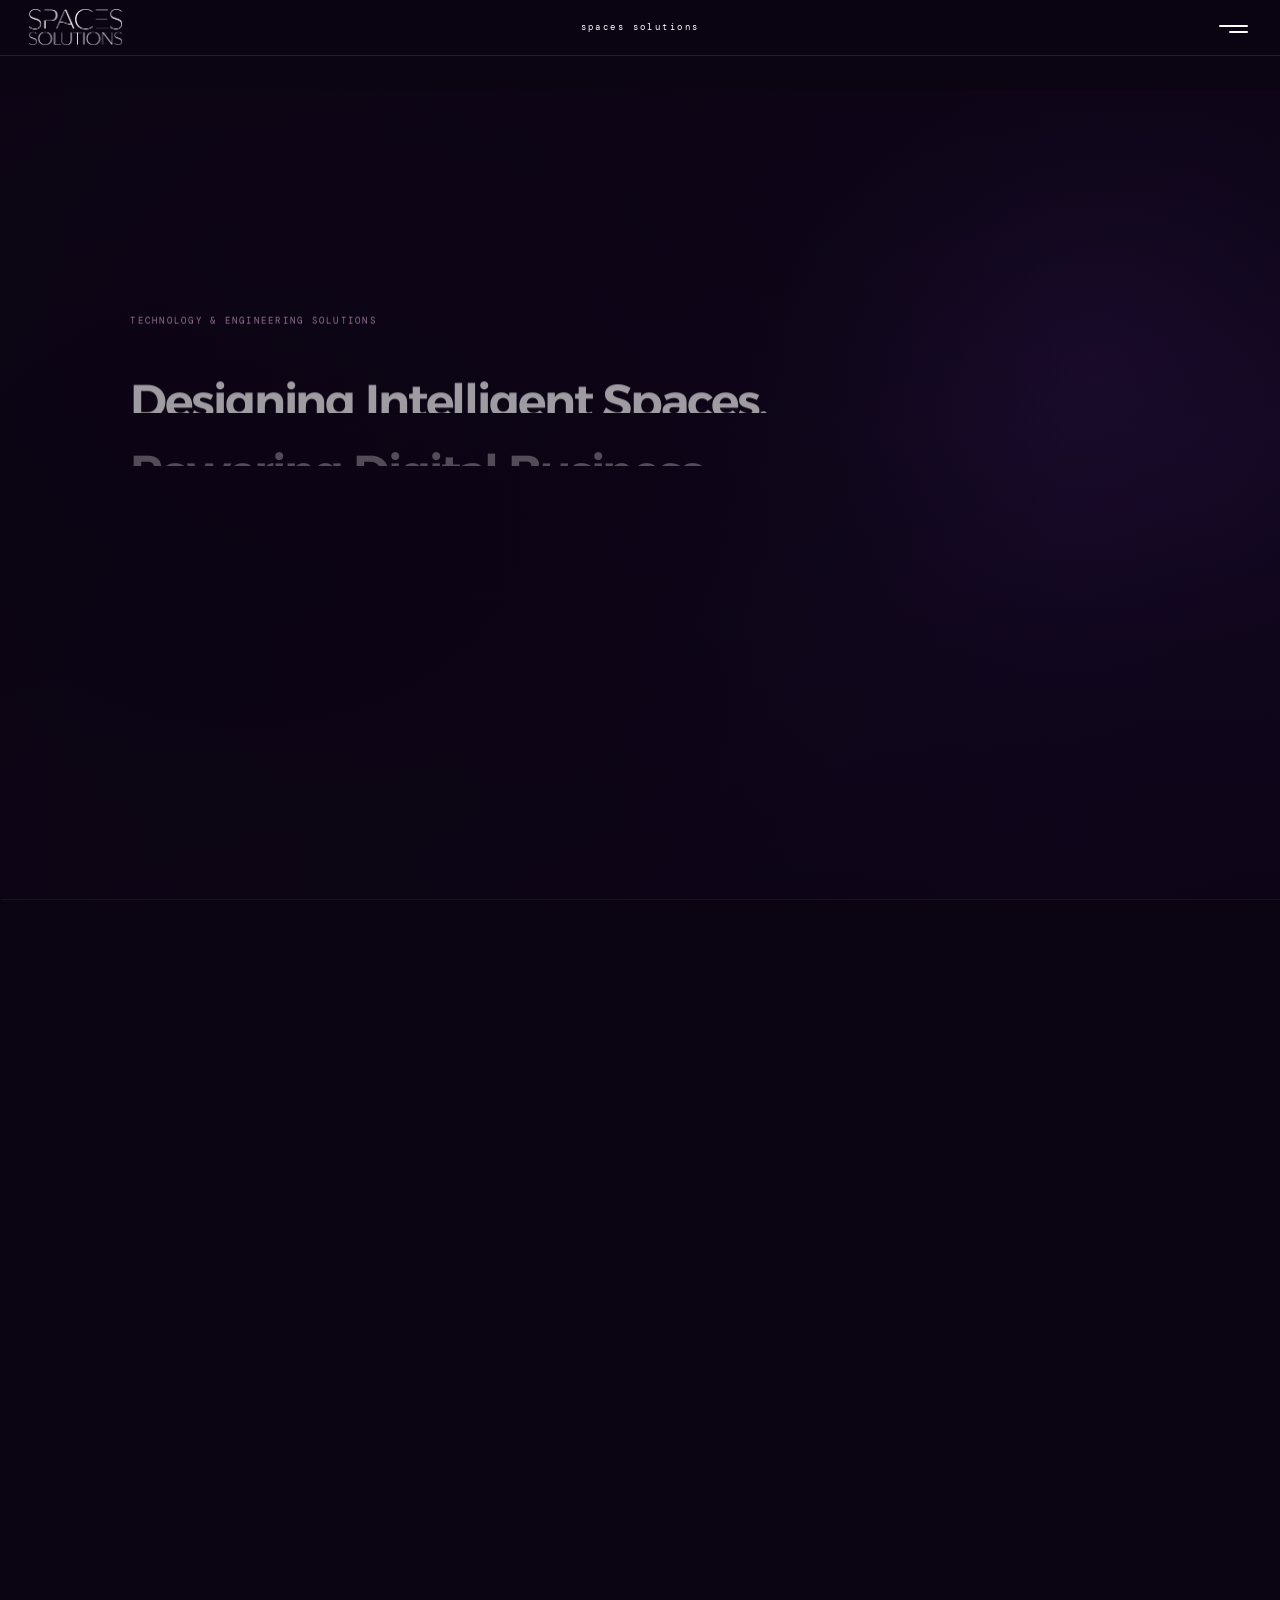
==== commit 0b401969: "WIP homepage continuous scrolling through final sections" ====
--- a/index.html
+++ b/index.html
@@ -220,8 +220,24 @@
 <article class="how-stage how-stage-06"><p>06 · HANDOVER</p><h3>Provide as-built/evidence pack, open actions, recommendations and closure confirmation.</h3><span><b>OUTPUT</b>Closure confirmation</span></article>
 <div class="readiness-gate" aria-label="GO / NO-GO"><i class="gate-left"></i><i class="gate-right"></i><span>GO / NO-GO</span></div>
 </section>
+<div class="downstream-ground downstream-ground-light" aria-hidden="true"></div>
+<div class="downstream-ground downstream-ground-dark" aria-hidden="true"></div>
+<section class="chapter why-chapter" data-chapter="why" aria-labelledby="why-title">
+<div class="why-ground"></div><div class="why-grid" aria-hidden="true"></div>
+<div class="why-intro"><p class="why-kicker">WHY SPACES SOLUTIONS</p><h2 id="why-title">One partner.<br>Multiple disciplines.<br>One accountable delivery model.</h2><p class="why-support">Engineer the right solution, execute it with control, and leave the customer with a system they can operate with confidence.</p></div>
+<div class="why-proofs">
+<article class="why-proof why-proof-01"><p>01</p><h3>One Partner, Multiple Disciplines</h3><span>Data center facilities, IT infrastructure and AV can be coordinated under one accountable delivery model.</span></article>
+<article class="why-proof why-proof-02"><p>02</p><h3>Design-to-Operation Capability</h3><span>Support can start from assessment and design and continue through build, commissioning and lifecycle support.</span></article>
+<article class="why-proof why-proof-03"><p>03</p><h3>Governed Project Delivery</h3><span>Scope, prerequisites, risks, changes, evidence and acceptance are managed throughout the engagement.</span></article>
+<article class="why-proof why-proof-04"><p>04</p><h3>Evidence-Based Handover</h3><span>Customers receive practical documentation, validation outputs, open actions and closure confirmation.</span></article>
+</div></section>
+<section class="chapter home-cta" data-chapter="final-cta" aria-labelledby="home-cta-title">
+<div class="home-cta-left"><p class="home-cta-kicker">LET'S BUILD WHAT'S NEXT</p><h2 id="home-cta-title">let's talk about<br>your <em>next space.</em></h2><p class="home-cta-body">Brief us as early or as late as you like — we can lead, support, or take over an existing programme.</p><div class="home-cta-values"><span>one point<br>of accountability</span><span>engineered<br>to perform</span><span>built<br>to last</span></div></div>
+<div class="home-contact-panel"><div class="home-contact-label">start a conversation</div><form class="home-contact" novalidate><label><input type="text" placeholder="Full Name"></label><label><input type="text" placeholder="Company"></label><label class="wide"><input type="email" placeholder="Email Address"></label><label><input type="text" placeholder="Phone Number"></label><label class="select"><select><option>Project Type</option><option>Enterprise &amp; public infrastructure</option><option>Entertainment, culture &amp; sports</option><option>Spaces Private</option></select></label><label class="wide area"><textarea placeholder="Tell us about your project"></textarea></label><button class="wide" type="button">send message <span>→</span></button></form><div class="home-contact-note">▣ Your information is safe with us.</div></div>
+</section>
+<footer class="site-footer home-world-footer"><div class="site-footer__grid"><div><div class="site-footer__eyebrow">NO LIMITS TO YOUR OWN SPACE</div><div class="site-footer__name">Build the space<br><em>you need.</em></div><p class="site-footer__lead">Spaces Solutions connects Data Center Facilities, IT Infrastructure and Audiovisual Solutions under one coordinated delivery model.</p></div><div><div class="site-footer__head">Explore</div><div class="site-footer__links"><a href="index.html">Home</a><a href="services.html">Services</a><a href="service-control-command-rooms.html">Control &amp; Command Rooms</a><a href="about.html">About</a><a href="contact.html">Contact</a></div></div><div><div class="site-footer__head">Project</div><div class="site-footer__links"><a href="contact.html">START A PROJECT</a></div></div></div><div class="site-footer__bottom"><div>DATA CENTER FACILITIES · IT INFRASTRUCTURE · AUDIOVISUAL SOLUTIONS</div><div>© 2026 SPACES SOLUTIONS</div></div></footer>
 <div class="how-ground-transition" aria-hidden="true"><div class="how-transition-ground-dark"></div><div class="how-transition-ground-light"></div></div>
-<svg class="world-signal" viewBox="0 -150 2340 6370" preserveAspectRatio="none" aria-hidden="true">
+<svg class="world-signal" viewBox="0 -150 2340 8290" preserveAspectRatio="none" aria-hidden="true">
 <defs>
 <clipPath id="about-signal-upper-clip" clipPathUnits="userSpaceOnUse">
 <rect x="-100" y="-200" width="2540" height="1162"></rect>
@@ -239,6 +255,7 @@
 <g class="how-continuation-signal" data-how-entry-signal="av-to-how"><path class="sig-halo" d="M 355 3990 V 4798 Q 355 4840 397 4840 H 1118 Q 1160 4840 1160 4882 V 4950"></path><path class="sig-glow" d="M 355 3990 V 4798 Q 355 4840 397 4840 H 1118 Q 1160 4840 1160 4882 V 4950"></path><path class="sig-core" d="M 355 3990 V 4798 Q 355 4840 397 4840 H 1118 Q 1160 4840 1160 4882 V 4950"></path></g>
 <g class="how-entry-trunk-signal" data-how-entry-signal="how-entry-trunk"><path class="sig-halo" d="M 1160 4950 L 1160 5220"></path><path class="sig-glow" d="M 1160 4950 L 1160 5220"></path><path class="sig-core" d="M 1160 4950 L 1160 5220"></path></g>
 <g class="how-stage-signal paper-signal" data-how-signal="how-signal-continuous"><path class="sig-glow" d="M 1160 5220 V 5358 Q 1160 5400 1202 5400 H 1918 Q 1960 5400 1960 5442 V 5918 Q 1960 5960 1918 5960 H 1142"></path><path class="sig-core" d="M 1160 5220 V 5358 Q 1160 5400 1202 5400 H 1918 Q 1960 5400 1960 5442 V 5918 Q 1960 5960 1918 5960 H 1142"></path></g>
+<g class="downstream-signal" data-downstream-signal><path class="sig-glow" d="M 1142 5960 V 7440"></path><path class="sig-core" d="M 1142 5960 V 7440"></path></g>
 <g class="paper-signal" data-signal-piece="principle-trunk">
 <path class="sig-halo" d="M 94 450 V 512 Q 94 524 106 524 H 430 Q 442 524 442 536 V 788">
 </path>
--- a/css/site.css
+++ b/css/site.css
@@ -32,7 +32,7 @@
 body.route-active .site-nav{opacity:0;visibility:hidden;pointer-events:none}
 
 #viewport{position:relative;width:100vw;height:100vh;overflow:hidden}
-#world{position:absolute;left:0;top:0;width:234rem;height:622rem;will-change:transform}
+#world{position:absolute;left:0;top:0;width:234rem;height:814rem;will-change:transform}
 .chapter{position:absolute;overflow:hidden}
 .chapter>*{position:absolute}
 .chapter-hero{left:0;top:0;width:74rem;height:45rem}
@@ -72,7 +72,7 @@
 .about-view1-body p{position:static}
 .about-overview{z-index:3;left:35rem;top:18.2rem;width:38rem;height:auto;object-fit:contain}
 
-.world-signal{position:absolute;z-index:2;left:0;top:-15rem;width:234rem;height:637rem;overflow:visible;pointer-events:none}
+.world-signal{position:absolute;z-index:2;left:0;top:-15rem;width:234rem;height:829rem;overflow:visible;pointer-events:none}
 .world-signal path{fill:none;stroke-linecap:round;stroke-linejoin:round}
 .sig-halo{stroke:var(--violet);stroke-width:22;opacity:.2}
 .sig-halo{display:none}
@@ -368,6 +368,13 @@
 body.route-how-entry .how-back-fixed{display:block}
 body.route-how-work .how-back-fixed{display:block}
 body.route-how-work.on-paper .how-back-fixed{color:var(--plum2);border-bottom-color:rgba(47,22,80,.35)}
+
+.downstream-ground{position:absolute;z-index:0;left:0;top:560rem;width:234rem;height:110rem;pointer-events:none}.downstream-ground-light{background:#eae3eb}.downstream-ground-dark{opacity:0;background:radial-gradient(55rem 40rem at 67% 45%,rgba(90,45,138,.19),transparent 72%),linear-gradient(180deg,#150826,#0b0413)}
+.why-kicker,.why-intro h2,.why-support{position:absolute}
+.why-chapter{left:74rem;top:612rem;width:160rem;height:92rem;color:#f3e9ff;opacity:0}.why-ground{inset:0;background:radial-gradient(55rem 40rem at 51% 38%,rgba(90,45,138,.16),transparent 72%),#0b0413}.why-grid{inset:0;opacity:0;background-image:linear-gradient(rgba(201,164,255,.035) 1px,transparent 1px),linear-gradient(90deg,rgba(201,164,255,.035) 1px,transparent 1px);background-size:4rem 4rem}.why-intro,.why-proofs{position:absolute;inset:0;z-index:4;opacity:0}.why-kicker{left:47.5rem;top:20.5rem;width:30rem;color:#c9a4ff;font:400 .5rem 'DM Mono',monospace;letter-spacing:.22em}.why-intro h2{left:47.5rem;top:23.2rem;width:30rem;font-size:2.25rem;line-height:1.08;font-weight:600;letter-spacing:-.04em}.why-support{left:89rem;top:25rem;width:26rem;color:#d8c4d7;font-size:.7rem;line-height:1.62}.why-proof{position:absolute;width:28rem;height:9.2rem;padding-top:1.1rem;border-top:1px solid rgba(201,164,255,.2)}.why-proof-01{left:47.5rem;top:57rem}.why-proof-02{left:88.5rem;top:57rem}.why-proof-03{left:47.5rem;top:68.8rem}.why-proof-04{left:88.5rem;top:68.8rem}.why-proof p{color:#c9a4ff;font:400 .45rem 'DM Mono',monospace;letter-spacing:.18em}.why-proof h3{margin-top:.8rem;font-size:.9rem;line-height:1.2;font-weight:500}.why-proof span{display:block;margin-top:.7rem;color:#d8c4d7;font-size:.48rem;line-height:1.48}
+.home-cta{left:74rem;top:700rem;width:160rem;height:52rem;color:#fff;opacity:0;background:#0b0413}.home-cta-left{z-index:4;left:47.5rem;top:28rem;width:29rem;height:18.5rem}.home-cta-kicker{color:#c9a4ff;font:400 .48rem 'DM Mono',monospace;letter-spacing:.22em}.home-cta-left h2{margin-top:1.4rem;font-size:2rem;line-height:1.05;font-weight:500;letter-spacing:-.04em}.home-cta-left h2 em{color:#c9a4ff}.home-cta-body{margin-top:1.4rem;color:#d8c4d7;font-size:.58rem;line-height:1.55}.home-cta-values{display:flex;gap:1.2rem;margin-top:1.4rem;padding-top:1rem;border-top:1px solid rgba(216,196,215,.2);color:#d8c4d7;font-size:.42rem;line-height:1.45}.home-contact-panel{position:absolute;z-index:4;left:88.5rem;top:26.8rem;width:27rem;height:21.4rem;padding:1.6rem;border:1px solid rgba(201,164,255,.28);border-radius:1.1rem;background:linear-gradient(150deg,rgba(47,22,80,.34),rgba(11,4,19,.5));box-sizing:border-box}.home-contact-label{font:400 .5rem 'DM Mono',monospace;letter-spacing:.3em;text-transform:uppercase;color:#c9a4ff}.home-contact{display:grid;grid-template-columns:1fr 1fr;gap:.6rem;margin-top:1.1rem}.home-contact label{height:2.4rem}.home-contact .wide,.home-contact button{grid-column:1/-1}.home-contact .area{height:3.4rem}.home-contact input,.home-contact select,.home-contact textarea{width:100%;height:100%;box-sizing:border-box;padding:0 .7rem;border:1px solid rgba(216,196,215,.24);border-radius:.4rem;background:rgba(11,4,19,.5);color:#fff;font:300 .56rem Alexandria,sans-serif;outline:none}.home-contact textarea{padding:.6rem .7rem;resize:none}.home-contact select{appearance:none;color:#c9a4ff}.home-contact ::placeholder{color:#c9a4ff;opacity:.55}.home-contact button{height:2.6rem;border:1px solid rgba(201,164,255,.4);border-radius:.4rem;background:linear-gradient(100deg,rgba(90,45,138,.7),rgba(47,22,80,.7));color:#fff;font:400 .58rem 'DM Mono',monospace;letter-spacing:.2em;text-transform:uppercase}.home-contact-note{margin-top:.6rem;color:#d8c4d7;font-size:.42rem}
+.site-footer.home-world-footer{position:absolute;z-index:4;left:74rem;top:752rem;width:160rem;height:62rem;box-sizing:border-box;padding:5.5rem 0 0;background:#0b0413;color:#fff;opacity:0;font-family:Alexandria,sans-serif}.home-world-footer .site-footer__grid{display:grid;grid-template-columns:2fr 1fr 1.3fr;gap:4rem;width:65rem;max-width:none;margin:0 0 0 49.5rem}.home-world-footer .site-footer__eyebrow,.home-world-footer .site-footer__head{font:400 .46rem 'DM Mono',monospace;letter-spacing:.18em;text-transform:lowercase;color:#b083ae}.home-world-footer .site-footer__name{font-size:2.2rem;line-height:1;margin:.8rem 0}.home-world-footer .site-footer__lead{max-width:27rem;color:#d8c4d7;font-size:.62rem;line-height:1.6}.home-world-footer .site-footer__links{display:flex;flex-direction:column;gap:.55rem;margin-top:.8rem}.home-world-footer .site-footer__links a{color:#fff;text-decoration:none;font-size:.62rem}.home-world-footer .site-footer__bottom{position:absolute;left:49.5rem;top:38.5rem;display:flex;justify-content:space-between;width:65rem;margin:0;padding-top:1rem;border-top:1px solid rgba(216,196,215,.16);font:400 .4rem 'DM Mono',monospace;color:#b9afc1}
+.downstream-signal{opacity:0}.downstream-signal .sig-glow{stroke:#b083ae}.downstream-signal .sig-core{stroke:#2f1650}body.route-downstream .site-header{opacity:1;pointer-events:auto}body.route-downstream .how-back-fixed{display:none}
 
 @media(max-width:820px){#world{width:100%;height:auto}
 .chapter-principles,.chapter-divisions,.division-screen{left:auto;top:auto;width:100%;height:auto}
@@ -452,9 +459,11 @@
 .readiness-gate{position:relative;left:auto;top:auto;height:44px;margin-top:-20px}
 .readiness-gate i{display:none}.readiness-gate span{position:relative;left:auto;top:auto;display:block;width:auto;padding-top:16px;border-top:1px solid rgba(47,22,80,.22);font-size:9px}
 .how-back-fixed{display:none!important}
+.why-chapter,.home-cta,.site-footer.home-world-footer{order:22;position:relative;left:auto;top:auto;width:100%;height:auto;opacity:1;background:#0b0413}.why-chapter{display:block;padding:82px 24px;color:#f3e9ff}.why-ground,.why-grid,.downstream-ground{display:none}.why-intro,.why-proofs{position:relative;inset:auto;opacity:1}.why-kicker,.why-intro h2,.why-support,.why-proof{position:relative;left:auto;top:auto;width:auto;height:auto}.why-kicker{font-size:9px}.why-intro h2{margin-top:24px;font-size:34px}.why-support{margin-top:24px;font-size:15px}.why-proofs{margin-top:64px}.why-proof{margin-top:38px;padding-top:18px}.why-proof h3{font-size:20px}.why-proof span{font-size:11px}.home-cta{padding:82px 24px}.home-cta-left,.home-contact-panel{position:relative;left:auto;top:auto;width:auto;height:auto}.home-cta-left{height:auto}.home-cta-left h2{font-size:34px}.home-cta-body{font-size:14px}.home-cta-values{font-size:10px}.home-contact-panel{margin-top:48px;padding:20px}.home-contact input,.home-contact select,.home-contact textarea{font-size:13px}.home-contact-note{font-size:10px}.site-footer.home-world-footer{padding:56px 22px 24px}.home-world-footer .site-footer__grid{grid-template-columns:1fr;gap:36px;width:auto;margin:0}.home-world-footer .site-footer__name{font-size:32px}.home-world-footer .site-footer__lead,.home-world-footer .site-footer__links a{font-size:14px}.home-world-footer .site-footer__bottom{position:relative;left:auto;top:auto;display:block;width:auto;margin:48px 0 0;font-size:10px;line-height:1.8}
 }
 
 @media (min-width:821px) {
+  .why-chapter,.home-cta,.site-footer.home-world-footer{transform:translateX(-41.8rem)}
   .about-view1-kicker,
   .about-view2-kicker,
   .statement-label {
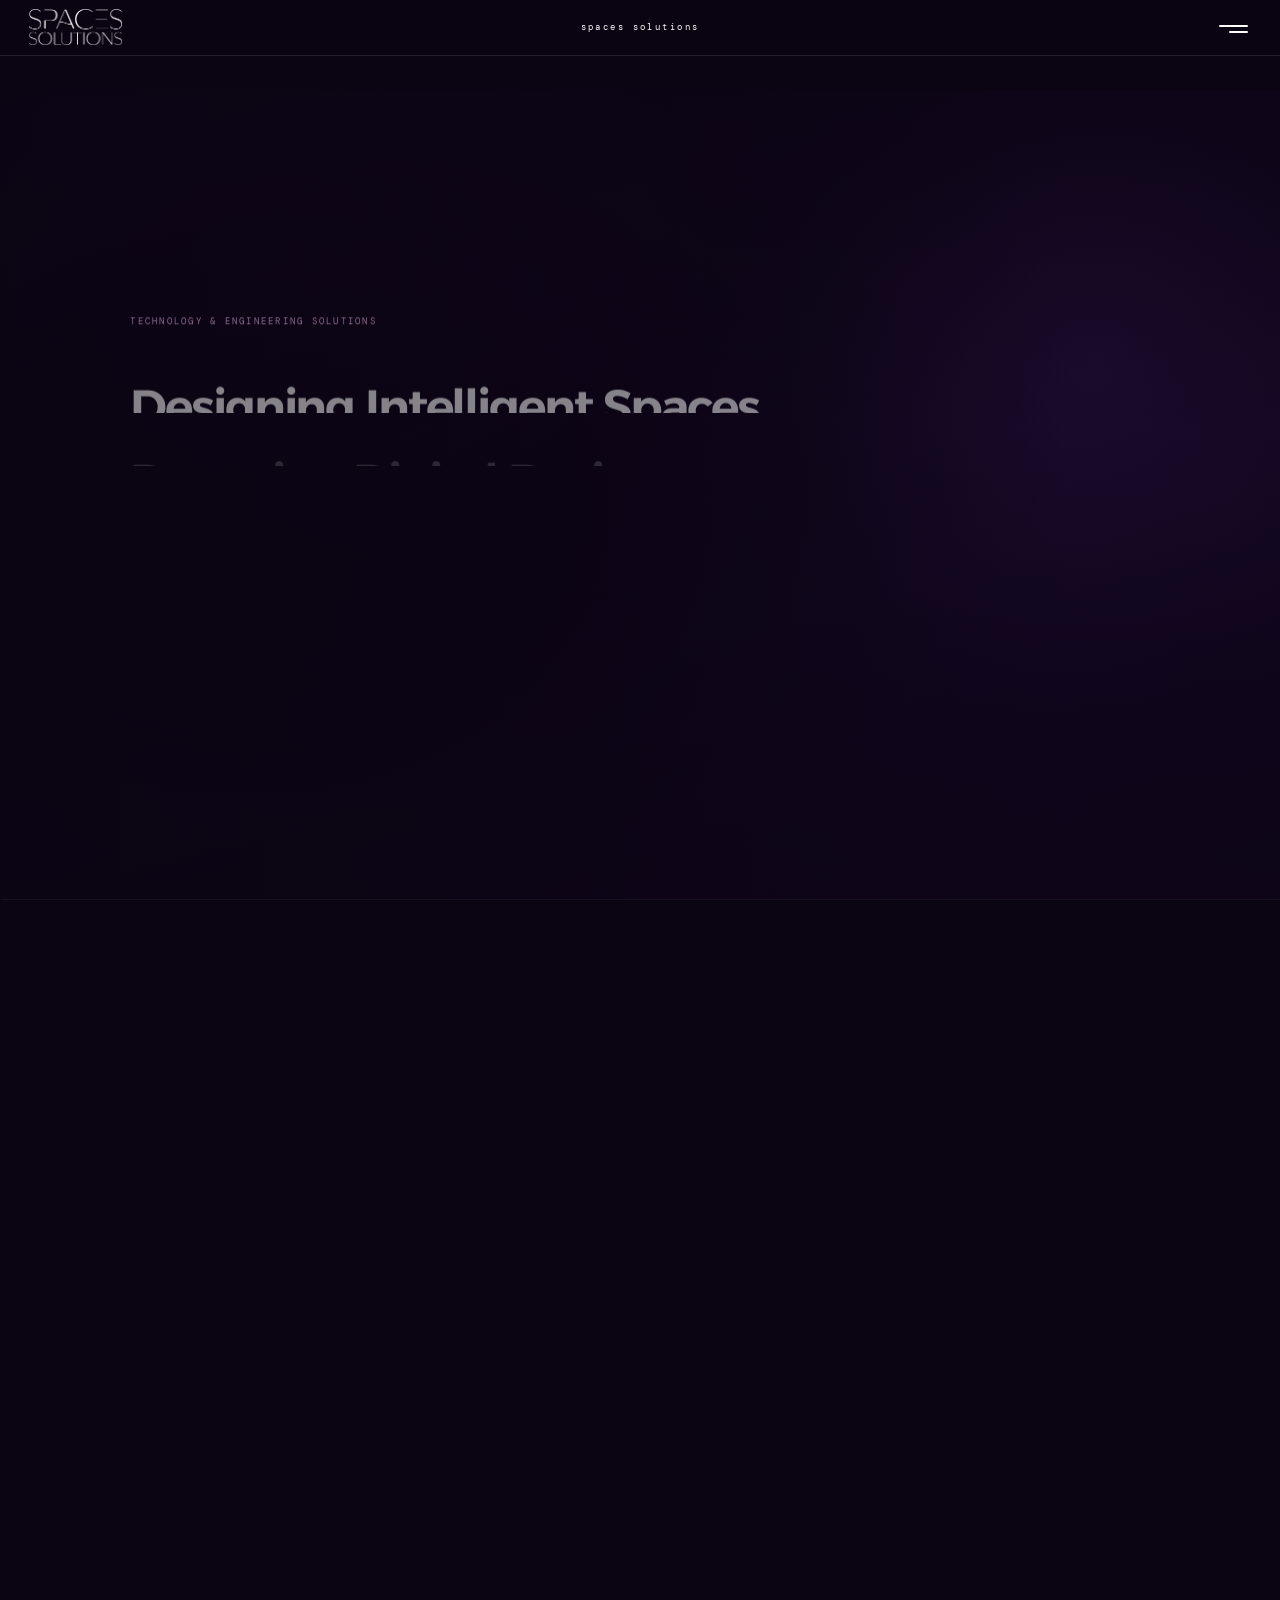
==== commit a622a39a: "Checkpoint homepage through continuous How Work" ====
--- a/index.html
+++ b/index.html
@@ -220,24 +220,8 @@
 <article class="how-stage how-stage-06"><p>06 · HANDOVER</p><h3>Provide as-built/evidence pack, open actions, recommendations and closure confirmation.</h3><span><b>OUTPUT</b>Closure confirmation</span></article>
 <div class="readiness-gate" aria-label="GO / NO-GO"><i class="gate-left"></i><i class="gate-right"></i><span>GO / NO-GO</span></div>
 </section>
-<div class="downstream-ground downstream-ground-light" aria-hidden="true"></div>
-<div class="downstream-ground downstream-ground-dark" aria-hidden="true"></div>
-<section class="chapter why-chapter" data-chapter="why" aria-labelledby="why-title">
-<div class="why-ground"></div><div class="why-grid" aria-hidden="true"></div>
-<div class="why-intro"><p class="why-kicker">WHY SPACES SOLUTIONS</p><h2 id="why-title">One partner.<br>Multiple disciplines.<br>One accountable delivery model.</h2><p class="why-support">Engineer the right solution, execute it with control, and leave the customer with a system they can operate with confidence.</p></div>
-<div class="why-proofs">
-<article class="why-proof why-proof-01"><p>01</p><h3>One Partner, Multiple Disciplines</h3><span>Data center facilities, IT infrastructure and AV can be coordinated under one accountable delivery model.</span></article>
-<article class="why-proof why-proof-02"><p>02</p><h3>Design-to-Operation Capability</h3><span>Support can start from assessment and design and continue through build, commissioning and lifecycle support.</span></article>
-<article class="why-proof why-proof-03"><p>03</p><h3>Governed Project Delivery</h3><span>Scope, prerequisites, risks, changes, evidence and acceptance are managed throughout the engagement.</span></article>
-<article class="why-proof why-proof-04"><p>04</p><h3>Evidence-Based Handover</h3><span>Customers receive practical documentation, validation outputs, open actions and closure confirmation.</span></article>
-</div></section>
-<section class="chapter home-cta" data-chapter="final-cta" aria-labelledby="home-cta-title">
-<div class="home-cta-left"><p class="home-cta-kicker">LET'S BUILD WHAT'S NEXT</p><h2 id="home-cta-title">let's talk about<br>your <em>next space.</em></h2><p class="home-cta-body">Brief us as early or as late as you like — we can lead, support, or take over an existing programme.</p><div class="home-cta-values"><span>one point<br>of accountability</span><span>engineered<br>to perform</span><span>built<br>to last</span></div></div>
-<div class="home-contact-panel"><div class="home-contact-label">start a conversation</div><form class="home-contact" novalidate><label><input type="text" placeholder="Full Name"></label><label><input type="text" placeholder="Company"></label><label class="wide"><input type="email" placeholder="Email Address"></label><label><input type="text" placeholder="Phone Number"></label><label class="select"><select><option>Project Type</option><option>Enterprise &amp; public infrastructure</option><option>Entertainment, culture &amp; sports</option><option>Spaces Private</option></select></label><label class="wide area"><textarea placeholder="Tell us about your project"></textarea></label><button class="wide" type="button">send message <span>→</span></button></form><div class="home-contact-note">▣ Your information is safe with us.</div></div>
-</section>
-<footer class="site-footer home-world-footer"><div class="site-footer__grid"><div><div class="site-footer__eyebrow">NO LIMITS TO YOUR OWN SPACE</div><div class="site-footer__name">Build the space<br><em>you need.</em></div><p class="site-footer__lead">Spaces Solutions connects Data Center Facilities, IT Infrastructure and Audiovisual Solutions under one coordinated delivery model.</p></div><div><div class="site-footer__head">Explore</div><div class="site-footer__links"><a href="index.html">Home</a><a href="services.html">Services</a><a href="service-control-command-rooms.html">Control &amp; Command Rooms</a><a href="about.html">About</a><a href="contact.html">Contact</a></div></div><div><div class="site-footer__head">Project</div><div class="site-footer__links"><a href="contact.html">START A PROJECT</a></div></div></div><div class="site-footer__bottom"><div>DATA CENTER FACILITIES · IT INFRASTRUCTURE · AUDIOVISUAL SOLUTIONS</div><div>© 2026 SPACES SOLUTIONS</div></div></footer>
 <div class="how-ground-transition" aria-hidden="true"><div class="how-transition-ground-dark"></div><div class="how-transition-ground-light"></div></div>
-<svg class="world-signal" viewBox="0 -150 2340 8290" preserveAspectRatio="none" aria-hidden="true">
+<svg class="world-signal" viewBox="0 -150 2340 6370" preserveAspectRatio="none" aria-hidden="true">
 <defs>
 <clipPath id="about-signal-upper-clip" clipPathUnits="userSpaceOnUse">
 <rect x="-100" y="-200" width="2540" height="1162"></rect>
@@ -255,7 +239,6 @@
 <g class="how-continuation-signal" data-how-entry-signal="av-to-how"><path class="sig-halo" d="M 355 3990 V 4798 Q 355 4840 397 4840 H 1118 Q 1160 4840 1160 4882 V 4950"></path><path class="sig-glow" d="M 355 3990 V 4798 Q 355 4840 397 4840 H 1118 Q 1160 4840 1160 4882 V 4950"></path><path class="sig-core" d="M 355 3990 V 4798 Q 355 4840 397 4840 H 1118 Q 1160 4840 1160 4882 V 4950"></path></g>
 <g class="how-entry-trunk-signal" data-how-entry-signal="how-entry-trunk"><path class="sig-halo" d="M 1160 4950 L 1160 5220"></path><path class="sig-glow" d="M 1160 4950 L 1160 5220"></path><path class="sig-core" d="M 1160 4950 L 1160 5220"></path></g>
 <g class="how-stage-signal paper-signal" data-how-signal="how-signal-continuous"><path class="sig-glow" d="M 1160 5220 V 5358 Q 1160 5400 1202 5400 H 1918 Q 1960 5400 1960 5442 V 5918 Q 1960 5960 1918 5960 H 1142"></path><path class="sig-core" d="M 1160 5220 V 5358 Q 1160 5400 1202 5400 H 1918 Q 1960 5400 1960 5442 V 5918 Q 1960 5960 1918 5960 H 1142"></path></g>
-<g class="downstream-signal" data-downstream-signal><path class="sig-glow" d="M 1142 5960 V 7440"></path><path class="sig-core" d="M 1142 5960 V 7440"></path></g>
 <g class="paper-signal" data-signal-piece="principle-trunk">
 <path class="sig-halo" d="M 94 450 V 512 Q 94 524 106 524 H 430 Q 442 524 442 536 V 788">
 </path>
--- a/css/site.css
+++ b/css/site.css
@@ -32,7 +32,7 @@
 body.route-active .site-nav{opacity:0;visibility:hidden;pointer-events:none}
 
 #viewport{position:relative;width:100vw;height:100vh;overflow:hidden}
-#world{position:absolute;left:0;top:0;width:234rem;height:814rem;will-change:transform}
+#world{position:absolute;left:0;top:0;width:234rem;height:622rem;will-change:transform}
 .chapter{position:absolute;overflow:hidden}
 .chapter>*{position:absolute}
 .chapter-hero{left:0;top:0;width:74rem;height:45rem}
@@ -72,7 +72,7 @@
 .about-view1-body p{position:static}
 .about-overview{z-index:3;left:35rem;top:18.2rem;width:38rem;height:auto;object-fit:contain}
 
-.world-signal{position:absolute;z-index:2;left:0;top:-15rem;width:234rem;height:829rem;overflow:visible;pointer-events:none}
+.world-signal{position:absolute;z-index:2;left:0;top:-15rem;width:234rem;height:637rem;overflow:visible;pointer-events:none}
 .world-signal path{fill:none;stroke-linecap:round;stroke-linejoin:round}
 .sig-halo{stroke:var(--violet);stroke-width:22;opacity:.2}
 .sig-halo{display:none}
@@ -368,13 +368,6 @@
 body.route-how-entry .how-back-fixed{display:block}
 body.route-how-work .how-back-fixed{display:block}
 body.route-how-work.on-paper .how-back-fixed{color:var(--plum2);border-bottom-color:rgba(47,22,80,.35)}
-
-.downstream-ground{position:absolute;z-index:0;left:0;top:560rem;width:234rem;height:110rem;pointer-events:none}.downstream-ground-light{background:#eae3eb}.downstream-ground-dark{opacity:0;background:radial-gradient(55rem 40rem at 67% 45%,rgba(90,45,138,.19),transparent 72%),linear-gradient(180deg,#150826,#0b0413)}
-.why-kicker,.why-intro h2,.why-support{position:absolute}
-.why-chapter{left:74rem;top:612rem;width:160rem;height:92rem;color:#f3e9ff;opacity:0}.why-ground{inset:0;background:radial-gradient(55rem 40rem at 51% 38%,rgba(90,45,138,.16),transparent 72%),#0b0413}.why-grid{inset:0;opacity:0;background-image:linear-gradient(rgba(201,164,255,.035) 1px,transparent 1px),linear-gradient(90deg,rgba(201,164,255,.035) 1px,transparent 1px);background-size:4rem 4rem}.why-intro,.why-proofs{position:absolute;inset:0;z-index:4;opacity:0}.why-kicker{left:47.5rem;top:20.5rem;width:30rem;color:#c9a4ff;font:400 .5rem 'DM Mono',monospace;letter-spacing:.22em}.why-intro h2{left:47.5rem;top:23.2rem;width:30rem;font-size:2.25rem;line-height:1.08;font-weight:600;letter-spacing:-.04em}.why-support{left:89rem;top:25rem;width:26rem;color:#d8c4d7;font-size:.7rem;line-height:1.62}.why-proof{position:absolute;width:28rem;height:9.2rem;padding-top:1.1rem;border-top:1px solid rgba(201,164,255,.2)}.why-proof-01{left:47.5rem;top:57rem}.why-proof-02{left:88.5rem;top:57rem}.why-proof-03{left:47.5rem;top:68.8rem}.why-proof-04{left:88.5rem;top:68.8rem}.why-proof p{color:#c9a4ff;font:400 .45rem 'DM Mono',monospace;letter-spacing:.18em}.why-proof h3{margin-top:.8rem;font-size:.9rem;line-height:1.2;font-weight:500}.why-proof span{display:block;margin-top:.7rem;color:#d8c4d7;font-size:.48rem;line-height:1.48}
-.home-cta{left:74rem;top:700rem;width:160rem;height:52rem;color:#fff;opacity:0;background:#0b0413}.home-cta-left{z-index:4;left:47.5rem;top:28rem;width:29rem;height:18.5rem}.home-cta-kicker{color:#c9a4ff;font:400 .48rem 'DM Mono',monospace;letter-spacing:.22em}.home-cta-left h2{margin-top:1.4rem;font-size:2rem;line-height:1.05;font-weight:500;letter-spacing:-.04em}.home-cta-left h2 em{color:#c9a4ff}.home-cta-body{margin-top:1.4rem;color:#d8c4d7;font-size:.58rem;line-height:1.55}.home-cta-values{display:flex;gap:1.2rem;margin-top:1.4rem;padding-top:1rem;border-top:1px solid rgba(216,196,215,.2);color:#d8c4d7;font-size:.42rem;line-height:1.45}.home-contact-panel{position:absolute;z-index:4;left:88.5rem;top:26.8rem;width:27rem;height:21.4rem;padding:1.6rem;border:1px solid rgba(201,164,255,.28);border-radius:1.1rem;background:linear-gradient(150deg,rgba(47,22,80,.34),rgba(11,4,19,.5));box-sizing:border-box}.home-contact-label{font:400 .5rem 'DM Mono',monospace;letter-spacing:.3em;text-transform:uppercase;color:#c9a4ff}.home-contact{display:grid;grid-template-columns:1fr 1fr;gap:.6rem;margin-top:1.1rem}.home-contact label{height:2.4rem}.home-contact .wide,.home-contact button{grid-column:1/-1}.home-contact .area{height:3.4rem}.home-contact input,.home-contact select,.home-contact textarea{width:100%;height:100%;box-sizing:border-box;padding:0 .7rem;border:1px solid rgba(216,196,215,.24);border-radius:.4rem;background:rgba(11,4,19,.5);color:#fff;font:300 .56rem Alexandria,sans-serif;outline:none}.home-contact textarea{padding:.6rem .7rem;resize:none}.home-contact select{appearance:none;color:#c9a4ff}.home-contact ::placeholder{color:#c9a4ff;opacity:.55}.home-contact button{height:2.6rem;border:1px solid rgba(201,164,255,.4);border-radius:.4rem;background:linear-gradient(100deg,rgba(90,45,138,.7),rgba(47,22,80,.7));color:#fff;font:400 .58rem 'DM Mono',monospace;letter-spacing:.2em;text-transform:uppercase}.home-contact-note{margin-top:.6rem;color:#d8c4d7;font-size:.42rem}
-.site-footer.home-world-footer{position:absolute;z-index:4;left:74rem;top:752rem;width:160rem;height:62rem;box-sizing:border-box;padding:5.5rem 0 0;background:#0b0413;color:#fff;opacity:0;font-family:Alexandria,sans-serif}.home-world-footer .site-footer__grid{display:grid;grid-template-columns:2fr 1fr 1.3fr;gap:4rem;width:65rem;max-width:none;margin:0 0 0 49.5rem}.home-world-footer .site-footer__eyebrow,.home-world-footer .site-footer__head{font:400 .46rem 'DM Mono',monospace;letter-spacing:.18em;text-transform:lowercase;color:#b083ae}.home-world-footer .site-footer__name{font-size:2.2rem;line-height:1;margin:.8rem 0}.home-world-footer .site-footer__lead{max-width:27rem;color:#d8c4d7;font-size:.62rem;line-height:1.6}.home-world-footer .site-footer__links{display:flex;flex-direction:column;gap:.55rem;margin-top:.8rem}.home-world-footer .site-footer__links a{color:#fff;text-decoration:none;font-size:.62rem}.home-world-footer .site-footer__bottom{position:absolute;left:49.5rem;top:38.5rem;display:flex;justify-content:space-between;width:65rem;margin:0;padding-top:1rem;border-top:1px solid rgba(216,196,215,.16);font:400 .4rem 'DM Mono',monospace;color:#b9afc1}
-.downstream-signal{opacity:0}.downstream-signal .sig-glow{stroke:#b083ae}.downstream-signal .sig-core{stroke:#2f1650}body.route-downstream .site-header{opacity:1;pointer-events:auto}body.route-downstream .how-back-fixed{display:none}
 
 @media(max-width:820px){#world{width:100%;height:auto}
 .chapter-principles,.chapter-divisions,.division-screen{left:auto;top:auto;width:100%;height:auto}
@@ -459,11 +452,9 @@
 .readiness-gate{position:relative;left:auto;top:auto;height:44px;margin-top:-20px}
 .readiness-gate i{display:none}.readiness-gate span{position:relative;left:auto;top:auto;display:block;width:auto;padding-top:16px;border-top:1px solid rgba(47,22,80,.22);font-size:9px}
 .how-back-fixed{display:none!important}
-.why-chapter,.home-cta,.site-footer.home-world-footer{order:22;position:relative;left:auto;top:auto;width:100%;height:auto;opacity:1;background:#0b0413}.why-chapter{display:block;padding:82px 24px;color:#f3e9ff}.why-ground,.why-grid,.downstream-ground{display:none}.why-intro,.why-proofs{position:relative;inset:auto;opacity:1}.why-kicker,.why-intro h2,.why-support,.why-proof{position:relative;left:auto;top:auto;width:auto;height:auto}.why-kicker{font-size:9px}.why-intro h2{margin-top:24px;font-size:34px}.why-support{margin-top:24px;font-size:15px}.why-proofs{margin-top:64px}.why-proof{margin-top:38px;padding-top:18px}.why-proof h3{font-size:20px}.why-proof span{font-size:11px}.home-cta{padding:82px 24px}.home-cta-left,.home-contact-panel{position:relative;left:auto;top:auto;width:auto;height:auto}.home-cta-left{height:auto}.home-cta-left h2{font-size:34px}.home-cta-body{font-size:14px}.home-cta-values{font-size:10px}.home-contact-panel{margin-top:48px;padding:20px}.home-contact input,.home-contact select,.home-contact textarea{font-size:13px}.home-contact-note{font-size:10px}.site-footer.home-world-footer{padding:56px 22px 24px}.home-world-footer .site-footer__grid{grid-template-columns:1fr;gap:36px;width:auto;margin:0}.home-world-footer .site-footer__name{font-size:32px}.home-world-footer .site-footer__lead,.home-world-footer .site-footer__links a{font-size:14px}.home-world-footer .site-footer__bottom{position:relative;left:auto;top:auto;display:block;width:auto;margin:48px 0 0;font-size:10px;line-height:1.8}
 }
 
 @media (min-width:821px) {
-  .why-chapter,.home-cta,.site-footer.home-world-footer{transform:translateX(-41.8rem)}
   .about-view1-kicker,
   .about-view2-kicker,
   .statement-label {
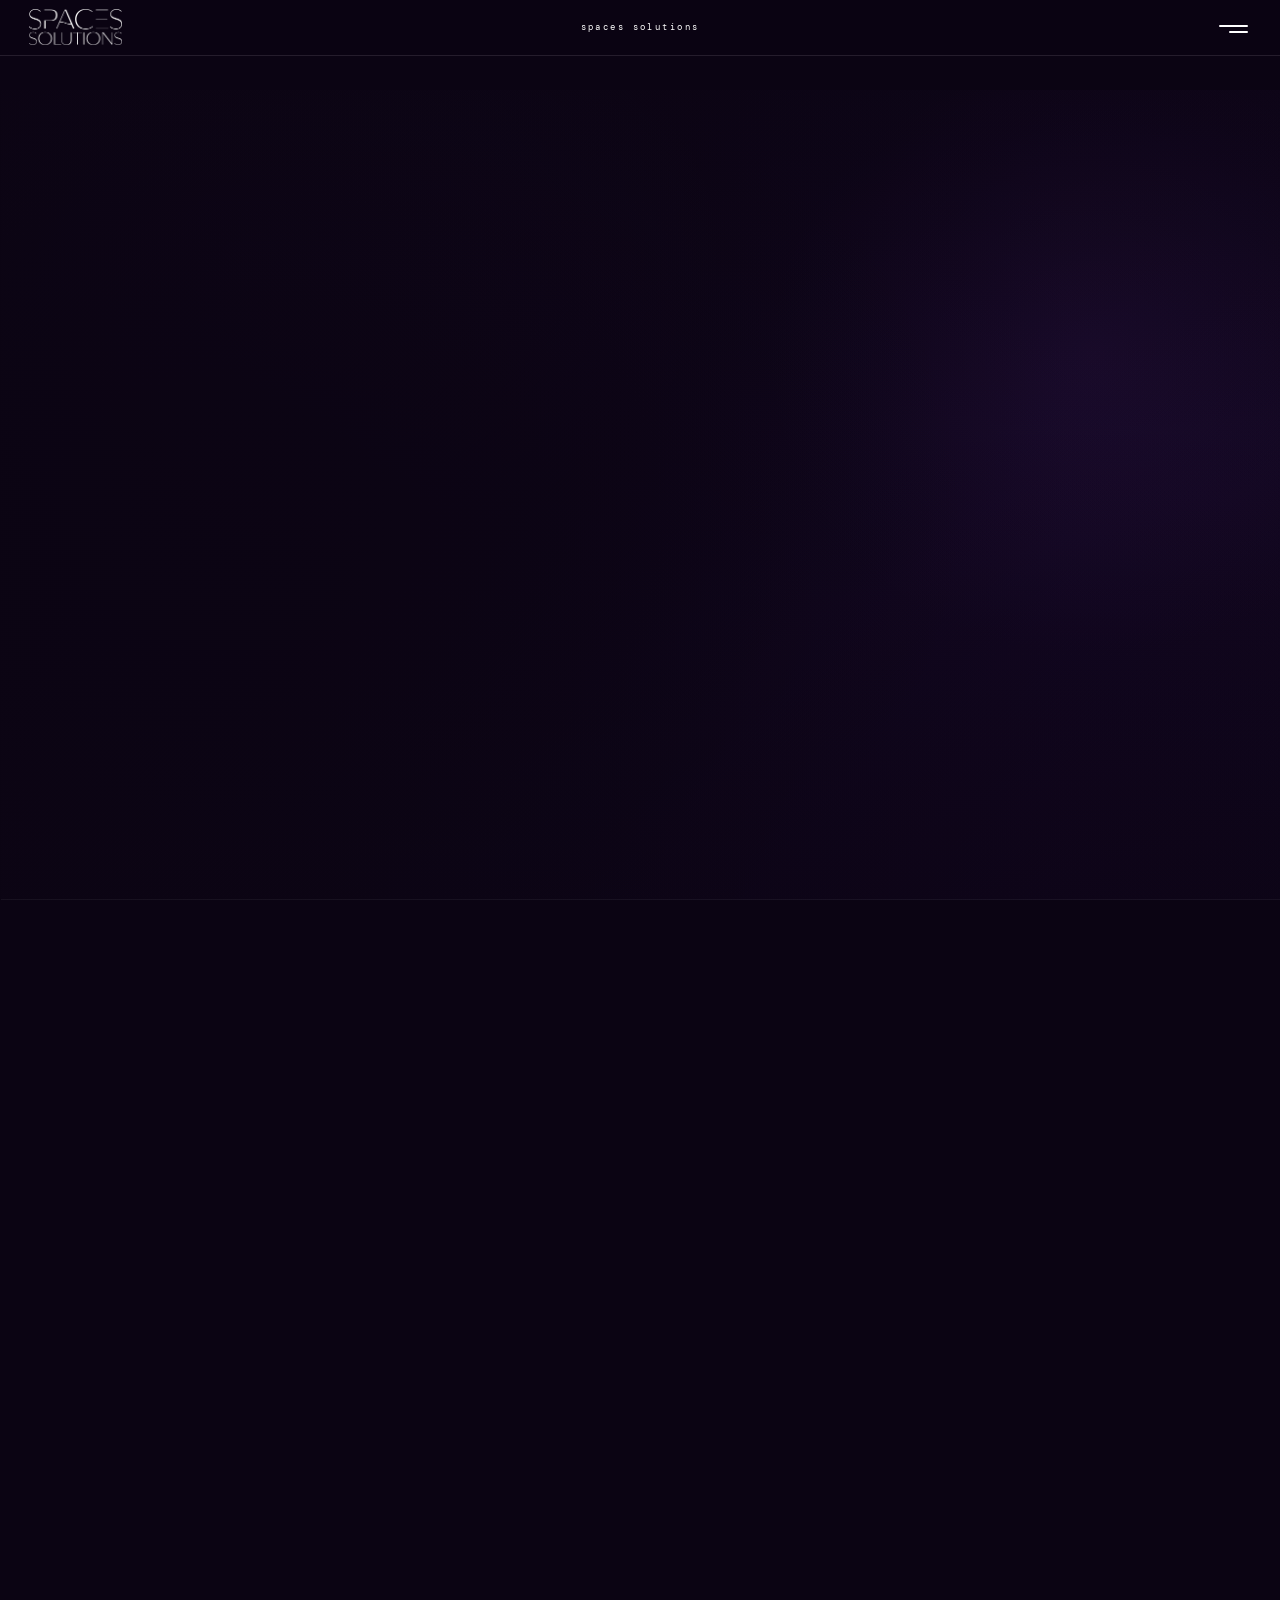
==== commit 677f48ad: "Finalize homepage experience" ====
--- a/index.html
+++ b/index.html
@@ -220,8 +220,48 @@
 <article class="how-stage how-stage-06"><p>06 · HANDOVER</p><h3>Provide as-built/evidence pack, open actions, recommendations and closure confirmation.</h3><span><b>OUTPUT</b>Closure confirmation</span></article>
 <div class="readiness-gate" aria-label="GO / NO-GO"><i class="gate-left"></i><i class="gate-right"></i><span>GO / NO-GO</span></div>
 </section>
+<section class="chapter why-spaces" data-chapter="why-spaces" aria-labelledby="why-title">
+<p class="why-kicker">WHY SPACES SOLUTIONS</p>
+<h2 class="why-headline" id="why-title">One partner.<br>Multiple disciplines.<br>One accountable delivery model.</h2>
+<p class="why-support">Engineer the right solution, execute it with control, and leave the customer with a system they can operate with confidence.</p>
+<article class="why-reason why-reason-01"><p>01</p><h3>One Partner, Multiple Disciplines</h3><span>Data center facilities, IT infrastructure and AV can be coordinated under one accountable delivery model.</span></article>
+<img class="why-coordination" src="assets/img/home-why-spaces-coordination.webp" alt="" aria-hidden="true">
+<article class="why-reason why-reason-02"><p>02</p><h3>Design-to-Operation Capability</h3><span>Support can start from assessment and design and continue through build, commissioning and lifecycle support.</span></article>
+<article class="why-reason why-reason-03"><p>03</p><h3>Governed Project Delivery</h3><span>Scope, prerequisites, risks, changes, evidence and acceptance are managed throughout the engagement.</span></article>
+<article class="why-reason why-reason-04"><p>04</p><h3>Evidence-Based Handover</h3><span>Customers receive practical documentation, validation outputs, open actions and closure confirmation.</span></article>
+</section>
+<section class="chapter chapter-contact" data-chapter="contact" aria-labelledby="contact-title">
+<div class="contact-cluster">
+<div class="contact-kick">let&#39;s build what&#39;s next</div>
+<div class="contact-rule"></div>
+<h2 class="contact-h2" id="contact-title">let&#39;s talk about<br>your <em>next space.</em></h2>
+<p class="contact-body">Brief us as early or as late as you like — we can lead, support, or take over an existing programme.</p>
+<div class="contact-assurance">
+<div class="contact-assure"><svg class="a-icon" viewBox="0 0 48 48" aria-hidden="true"><g fill="none" stroke="currentColor" stroke-width="2.2" stroke-linecap="round" stroke-linejoin="round"><circle cx="24" cy="24" r="11"></circle><path d="M24 4v8M24 36v8M4 24h8M36 24h8"></path><circle cx="24" cy="24" r="3.4" fill="currentColor" stroke="none"></circle></g></svg><div class="a-text">one point<br>of accountability</div></div>
+<div class="contact-assure"><svg class="a-icon" viewBox="0 0 48 48" aria-hidden="true"><g fill="none" stroke="currentColor" stroke-width="2.2" stroke-linecap="round" stroke-linejoin="round"><path d="M24 8 42 17 24 26 6 17z"></path><path d="M24 22 42 31 24 40 6 31z"></path></g></svg><div class="a-text">engineered<br>to perform</div></div>
+<div class="contact-assure"><svg class="a-icon" viewBox="0 0 48 48" aria-hidden="true"><g fill="none" stroke="currentColor" stroke-width="2.2" stroke-linecap="round" stroke-linejoin="round"><circle cx="24" cy="24" r="6"></circle><circle cx="24" cy="24" r="13"></circle><path d="M24 24 38 12"></path></g></svg><div class="a-text">built<br>to last</div></div>
+</div>
+</div>
+<div class="contact-panel">
+<div class="f-label">start a conversation</div>
+<form class="contact" novalidate>
+<label class="fld"><input type="text" placeholder="Full Name"></label>
+<label class="fld"><input type="text" placeholder="Company"></label>
+<label class="fld fld-wide"><input type="email" placeholder="Email Address"></label>
+<label class="fld"><input type="text" placeholder="Phone Number"></label>
+<label class="fld sel"><select><option>Project Type</option><option>Enterprise &amp; public infrastructure</option><option>Entertainment, culture &amp; sports</option><option>Spaces Private</option></select></label>
+<label class="fld fld-wide fld-area"><textarea placeholder="Tell us about your project"></textarea></label>
+<button class="send" type="button">send message
+<svg viewBox="0 0 24 24" fill="none" stroke="currentColor" stroke-width="2" stroke-linecap="round" stroke-linejoin="round"><path d="M4 12h15M13 6l6 6-6 6"></path></svg>
+</button>
+</form>
+<div class="note"><svg viewBox="0 0 24 24" fill="none" stroke="currentColor" stroke-width="2" stroke-linecap="round"><rect x="4" y="10" width="16" height="11" rx="2"></rect><path d="M8 10V7a4 4 0 0 1 8 0v3"></path></svg>Your information is safe with us.</div>
+</div>
+</section>
+<div class="why-contact-transition" aria-hidden="true"><div class="why-contact-light"></div><div class="why-contact-grid"></div><div class="why-contact-dark"></div></div>
+<div class="contact-decor" aria-hidden="true"><div class="contact-crosses"></div><svg class="contact-rings" viewBox="0 0 700 700"><g fill="none" stroke="#a765ff" stroke-opacity=".16"><circle cx="350" cy="350" r="140"></circle><circle cx="350" cy="350" r="240"></circle><circle cx="350" cy="350" r="330"></circle></g><g fill="#b266ff" opacity=".35"><circle cx="350" cy="350" r="4"></circle><circle cx="350" cy="120" r="3"></circle></g></svg></div>
 <div class="how-ground-transition" aria-hidden="true"><div class="how-transition-ground-dark"></div><div class="how-transition-ground-light"></div></div>
-<svg class="world-signal" viewBox="0 -150 2340 6370" preserveAspectRatio="none" aria-hidden="true">
+<svg class="world-signal" viewBox="0 -150 2340 7670" preserveAspectRatio="none" aria-hidden="true">
 <defs>
 <clipPath id="about-signal-upper-clip" clipPathUnits="userSpaceOnUse">
 <rect x="-100" y="-200" width="2540" height="1162"></rect>
@@ -239,6 +279,7 @@
 <g class="how-continuation-signal" data-how-entry-signal="av-to-how"><path class="sig-halo" d="M 355 3990 V 4798 Q 355 4840 397 4840 H 1118 Q 1160 4840 1160 4882 V 4950"></path><path class="sig-glow" d="M 355 3990 V 4798 Q 355 4840 397 4840 H 1118 Q 1160 4840 1160 4882 V 4950"></path><path class="sig-core" d="M 355 3990 V 4798 Q 355 4840 397 4840 H 1118 Q 1160 4840 1160 4882 V 4950"></path></g>
 <g class="how-entry-trunk-signal" data-how-entry-signal="how-entry-trunk"><path class="sig-halo" d="M 1160 4950 L 1160 5220"></path><path class="sig-glow" d="M 1160 4950 L 1160 5220"></path><path class="sig-core" d="M 1160 4950 L 1160 5220"></path></g>
 <g class="how-stage-signal paper-signal" data-how-signal="how-signal-continuous"><path class="sig-glow" d="M 1160 5220 V 5358 Q 1160 5400 1202 5400 H 1918 Q 1960 5400 1960 5442 V 5918 Q 1960 5960 1918 5960 H 1142"></path><path class="sig-core" d="M 1160 5220 V 5358 Q 1160 5400 1202 5400 H 1918 Q 1960 5400 1960 5442 V 5918 Q 1960 5960 1918 5960 H 1142"></path></g>
+<g class="why-signal" data-why-signal="why-signal-continuous"><path class="sig-glow" d="M 1142 5960 H 960 V 6198 Q 960 6210 948 6210 H 915 Q 903 6210 903 6222 V 6358 Q 903 6370 915 6370 H 1001 Q 1013 6370 1013 6382 V 6518 Q 1013 6530 1025 6530 H 1031 Q 1043 6530 1043 6542 V 6678 Q 1043 6690 1031 6690 H 915 Q 903 6690 903 6702 V 6838 Q 903 6850 915 6850 H 948 Q 960 6850 960 6862 V 7340"></path><path class="sig-core" d="M 1142 5960 H 960 V 6198 Q 960 6210 948 6210 H 915 Q 903 6210 903 6222 V 6358 Q 903 6370 915 6370 H 1001 Q 1013 6370 1013 6382 V 6518 Q 1013 6530 1025 6530 H 1031 Q 1043 6530 1043 6542 V 6678 Q 1043 6690 1031 6690 H 915 Q 903 6690 903 6702 V 6838 Q 903 6850 915 6850 H 948 Q 960 6850 960 6862 V 7340"></path></g>
 <g class="paper-signal" data-signal-piece="principle-trunk">
 <path class="sig-halo" d="M 94 450 V 512 Q 94 524 106 524 H 430 Q 442 524 442 536 V 788">
 </path>
@@ -327,7 +368,6 @@
 <button class="dc-back-fixed" type="button" data-dc-back-fixed>← BACK TO DIVISIONS</button>
 <button class="it-back-fixed" type="button" data-it-back-fixed>← BACK TO DIVISIONS</button>
 <button class="av-back-fixed" type="button" data-av-back-fixed>← BACK TO SERVICES</button>
-<button class="how-back-fixed" type="button" data-how-back-fixed>← BACK TO DIVISIONS</button>
 </main>
 <script>/* Authentic Spaces mark: 56 original dot positions, radii and colours. */(function(){var d=[[578.8,44.6,5.4,"#a17998"],[702.8,57.9,5.4,"#b686a8"],[501.7,75.2,12,"#94718e"],[634,87.9,12,"#aa7f9e"],[422.4,110.3,18.5,"#876883"],[560.5,124.4,18.5,"#9e7795"],[328.2,162.2,31.5,"#775e76"],[668.1,145.6,5.4,"#b082a4"],[470.4,179,31.5,"#8e6d89"],[600.8,190.9,12,"#a47b9a"],[228.8,232.8,38,"#675469"],[369.6,249.2,38,"#7e637c"],[530.8,247.2,18.5,"#997491"],[458.7,309.1,25,"#8c6c87"],[145.8,318.6,31.5,"#594c5f"],[273.3,338.8,44.6,"#6e596f"],[592.9,359.8,5.4,"#a47a99"],[649.9,366.3,12,"#ad80a0"],[391,388.1,31.5,"#81657f"],[710.1,388.5,18.5,"#b686a9"],[541.2,383.2,5.4,"#9b7593"],[589.5,404.3,12,"#a37a99"],[107.9,413.9,18.5,"#53475a"],[206.2,445.5,38,"#635266"],[780.9,442,31.5,"#c28db2"],[644.5,445.8,18.5,"#ab7fa0"],[338.4,467.8,25,"#796078"],[114.5,495.1,5.5,"#54485a"],[885.5,504.9,5.5,"#d499c1"],[661.6,532.2,25,"#ae82a2"],[793.8,554.5,38,"#c48fb3"],[219.1,558,31.5,"#655368"],[355.5,554.2,18.5,"#7c617a"],[892.1,586.1,18.5,"#d499c1"],[609,611.9,31.5,"#a67c9c"],[410.5,595.7,12,"#856782"],[289.9,611.5,18.5,"#715a72"],[458.8,616.8,5.4,"#8d6c88"],[726.7,661.2,44.6,"#b888aa"],[350.1,633.7,12,"#7b6179"],[407.1,640.2,5.4,"#856781"],[854.2,681.4,31.5,"#ce95bb"],[541.3,690.9,25,"#9a7592"],[630.4,750.8,38,"#a97e9e"],[771.2,767.2,38,"#c08db0"],[469.2,752.8,18.5,"#8e6d89"],[529.6,821,31.5,"#987491"],[399.1,809,12,"#836680"],[671.8,837.8,31.5,"#b082a3"],[331.9,854.4,5.4,"#785f77"],[439.5,875.6,18.5,"#8a6a85"],[577.6,889.7,18.5,"#a17897"],[366,912.1,12,"#7e637b"],[498.3,924.8,12,"#93718d"],[297.2,942.1,5.4,"#725c73"],[421.2,955.4,5.4,"#876883"]];function b(s,cx,cy,z){d.forEach(function(x){var c=document.createElementNS("http://www.w3.org/2000/svg","circle");c.setAttribute("cx",cx+(x[0]-500)/1000*z);c.setAttribute("cy",cy+(x[1]-500)/1000*z);c.setAttribute("r",x[2]/1000*z);c.setAttribute("fill",x[3]);s.appendChild(c)})}b(document.getElementById("headerMark"),500,500,1000);b(document.getElementById("heroMark"),125,125,250)}())</script>
 <script>(function(){var n=document.getElementById('site-nav'),o=document.querySelector('.site-menu-button'),c=document.querySelector('.site-nav__close');if(!n||!o||!c)return;function set(v){n.classList.toggle('open',v);n.setAttribute('aria-hidden',String(!v));o.setAttribute('aria-expanded',String(v));if(v)c.focus();else o.focus()}o.addEventListener('click',function(){set(true)});c.addEventListener('click',function(){set(false)});n.addEventListener('click',function(e){if(e.target.closest('a'))set(false)});document.addEventListener('keydown',function(e){if(e.key==='Escape'&&n.classList.contains('open'))set(false)})}())</script>
--- a/css/site.css
+++ b/css/site.css
@@ -32,7 +32,7 @@
 body.route-active .site-nav{opacity:0;visibility:hidden;pointer-events:none}
 
 #viewport{position:relative;width:100vw;height:100vh;overflow:hidden}
-#world{position:absolute;left:0;top:0;width:234rem;height:622rem;will-change:transform}
+#world{position:absolute;left:0;top:0;width:234rem;height:752rem;will-change:transform}
 .chapter{position:absolute;overflow:hidden}
 .chapter>*{position:absolute}
 .chapter-hero{left:0;top:0;width:74rem;height:45rem}
@@ -72,7 +72,7 @@
 .about-view1-body p{position:static}
 .about-overview{z-index:3;left:35rem;top:18.2rem;width:38rem;height:auto;object-fit:contain}
 
-.world-signal{position:absolute;z-index:2;left:0;top:-15rem;width:234rem;height:637rem;overflow:visible;pointer-events:none}
+.world-signal{position:absolute;z-index:2;left:0;top:-15rem;width:234rem;height:767rem;overflow:visible;pointer-events:none}
 .world-signal path{fill:none;stroke-linecap:round;stroke-linejoin:round}
 .sig-halo{stroke:var(--violet);stroke-width:22;opacity:.2}
 .sig-halo{display:none}
@@ -91,7 +91,7 @@
 body.on-paper .site-menu-button{color:var(--plum2)}
 #viewport{height:auto;overflow:visible;padding-top:58px}
 #world{position:relative;width:100%;height:auto!important;transform:none!important;will-change:auto;display:flex;flex-direction:column}
-.chapter-divisions{order:10}.division-screen-av{order:11}.av-services{order:12}.division-screen-it{order:13}.it-services{order:14}.division-screen-dc{order:15}.dc-services{order:16}.how-entry{order:20}.how-work{order:21}
+.chapter-divisions{order:10}.division-screen-av{order:11}.av-services{order:12}.division-screen-it{order:13}.it-services{order:14}.division-screen-dc{order:15}.dc-services{order:16}.how-entry{order:20}.how-work{order:21}.why-spaces{order:22}.chapter-contact{order:23}
 .chapter{position:relative;left:auto;top:auto;width:100%;height:auto;overflow:hidden}
 .chapter>*{position:relative}
 .chapter-hero{min-height:calc(100svh - 58px);padding:74px 24px 68px}
@@ -287,8 +287,8 @@
 .av-detail-copy h3{margin-top:1.6rem;color:#fff;font-size:1.6rem;line-height:1.05;font-weight:600;letter-spacing:-.025em}
 .av-detail-copy span{display:block;margin-top:2rem;padding-top:1.4rem;border-top:1px solid rgba(176,131,174,.20);color:var(--soft);font-size:.7rem;line-height:1.55}
 .av-service-signal{pointer-events:none}
-.av-back-fixed{position:fixed;z-index:80;right:2.2rem;top:5.2rem;display:none;padding:0 0 .55rem;border:0;border-bottom:1px solid rgba(176,131,174,.45);background:none;color:var(--soft);font:400 .48rem 'DM Mono',monospace;letter-spacing:.16em;cursor:pointer}
-body.route-av .av-back-fixed{display:block}
+.av-back-fixed{position:fixed;z-index:80;right:2.2rem;top:5.2rem;display:none;pointer-events:none;padding:0 0 .55rem;border:0;border-bottom:1px solid rgba(176,131,174,.45);background:none;color:var(--soft);font:400 .48rem 'DM Mono',monospace;letter-spacing:.16em;cursor:pointer}
+body.route-av.at-av-intro .av-back-fixed{display:block;pointer-events:auto}
 
 /* Locked solutions hub and division service-tower geometry. */
 /* Intro — one centred editorial composition. World x 980→1300.
@@ -364,10 +364,109 @@
 body.route-how-work .site-header{opacity:1;pointer-events:auto}
 .how-continuation-signal,.how-entry-trunk-signal{opacity:0}
 body.route-how-entry.how-source-dc [data-how-entry-signal="dc-to-how"],body.route-how-work.how-source-dc [data-how-entry-signal="dc-to-how"],body.route-how-entry.how-source-it [data-how-entry-signal="it-to-how"],body.route-how-work.how-source-it [data-how-entry-signal="it-to-how"],body.route-how-entry.how-source-av [data-how-entry-signal="av-to-how"],body.route-how-work.how-source-av [data-how-entry-signal="av-to-how"],body.route-how-entry .how-entry-trunk-signal,body.route-how-work .how-entry-trunk-signal{opacity:1}
-.how-back-fixed{position:fixed;z-index:80;right:2.2rem;top:5.2rem;display:none;padding:0 0 .55rem;border:0;border-bottom:1px solid rgba(176,131,174,.45);background:none;color:var(--soft);font:400 .48rem 'DM Mono',monospace;letter-spacing:.16em;cursor:pointer}
-body.route-how-entry .how-back-fixed{display:block}
-body.route-how-work .how-back-fixed{display:block}
-body.route-how-work.on-paper .how-back-fixed{color:var(--plum2);border-bottom-color:rgba(47,22,80,.35)}
+
+
+/* ── WHY SPACES SOLUTIONS — world x 598→1322, y 6000→7040 ──────────────────
+   The chapter origin overlaps how-work-main (which ends at 6220) so the light
+   ground runs unbroken through Handover. There is no seam and no colour change
+   at Handover: Why is the same #eae3eb environment as How. */
+.why-spaces{left:59.8rem;top:600rem;width:72.4rem;height:104rem;color:var(--plum2);opacity:0;pointer-events:none}
+body.route-how-work .why-spaces{opacity:1;pointer-events:auto}
+
+/* Intro. Kicker 623,6052 w260 · headline 623,6078 w280 · support 1028,6090 w260.
+   Headline right edge 903 and support left edge 1028 both clear the signal
+   axis x=960 (57u / 68u). */
+.why-kicker{z-index:4;left:2.5rem;top:5.2rem;width:26rem;color:var(--violet);font:400 .5rem 'DM Mono',monospace;letter-spacing:.22em}
+.why-headline{z-index:4;left:2.5rem;top:7.8rem;width:28rem;font-size:1.62rem;line-height:1.2;letter-spacing:-.028em;font-weight:600}
+.why-support{z-index:4;left:43rem;top:9rem;width:26rem;color:#5b5560;font-size:.72rem;line-height:1.62}
+
+/* Reason boxes — restrained architectural boxes, not cards.
+   01 623,6230 250×112 · 02 1043,6390 250×112 · 03 1073,6550 220×112 ·
+   04 623,6710 250×112. Each keeps a 30u corridor clear of the signal. */
+.why-reason{z-index:4;padding:1.3rem 1.4rem;border:1px solid rgba(90,45,138,.22);border-radius:.5rem;background:rgba(255,255,255,.34)}
+.why-reason-01{left:2.5rem;top:23rem;width:25rem;height:11.2rem}
+.why-reason-02{left:44.5rem;top:39rem;width:25rem;height:11.2rem}
+.why-reason-03{left:47.5rem;top:55rem;width:22rem;height:11.2rem}
+.why-reason-04{left:2.5rem;top:71rem;width:25rem;height:11.2rem}
+.why-reason p{color:var(--violet);font:400 .44rem 'DM Mono',monospace;letter-spacing:.2em}
+.why-reason h3{margin-top:.9rem;color:#2f1650;font-size:.8rem;line-height:1.3;font-weight:500;letter-spacing:-.012em;text-transform:uppercase}
+.why-reason span{display:block;margin-top:.85rem;color:#5b5560;font-size:.6rem;line-height:1.62}
+
+/* Supporting coordination silhouette — world 610,6415 w260. Its right edge
+   is x=870, leaving the authored 33u clear of the first signal lane at x=903. */
+.why-coordination{z-index:1;left:1.2rem;top:41.5rem;width:26rem;height:auto;object-fit:contain;pointer-events:none;opacity:.35}
+
+/* Why/Contact signal — glow + core only, no halo.
+   Light ground: core #2f1650, glow #b083ae. Widths match the How signal.
+   The runtime re-colours both inline across the Why→Contact transition. */
+.why-signal .sig-glow{stroke:#b083ae;stroke-width:9;opacity:.3}
+.why-signal .sig-core{stroke:#2f1650;stroke-width:2.8}
+
+/* ── WHY → CONTACT light/dark field ────────────────────────────────────────
+   Overlapping full-field world-space grounds crossfaded by local camera
+   progress. No seam, no gradient strip, no wave, no diagonal.
+
+   The authored crossfade band is y 6800→7360. At every validated viewport
+   aspect that band's TOP EDGE sits inside the frame while the dark field is
+   already partly opaque, which renders as a hard horizontal seam, so the
+   plate spans the whole Why+Contact column (6220→7520) instead and is
+   genuinely full-field in every frame. The authored crossfade timing is
+   unchanged. It starts exactly where how-work-main ends (6220), so the light
+   ground and the 4rem grid tiling continue without overlap or phase shift. */
+.why-contact-transition{position:absolute;z-index:0;left:0;top:622rem;width:234rem;height:130rem;pointer-events:none;opacity:0}
+body.route-how-work .why-contact-transition{opacity:1}
+.why-contact-light,.why-contact-grid,.why-contact-dark{position:absolute;inset:0}
+.why-contact-light{background:#eae3eb}
+.why-contact-grid{background-image:linear-gradient(rgba(47,22,80,.045) 1px,transparent 1px),linear-gradient(90deg,rgba(47,22,80,.045) 1px,transparent 1px);background-size:4rem 4rem;mask-image:linear-gradient(90deg,transparent,rgba(0,0,0,.72) 18%,rgba(0,0,0,.72) 82%,transparent)}
+.why-contact-dark{background:linear-gradient(178deg,#110620,#0b0413);opacity:0}
+
+/* ── CONTACT — world x 598→1322, y 7000→7520 ───────────────────────────────
+   Dark ground, texture, panel and form vocabulary reused from the current
+   About contact section (screen 3). Only the layout is compacted to the
+   authored 270×214u panel. */
+.chapter-contact{left:59.8rem;top:700rem;width:72.4rem;height:52rem;color:#fff;opacity:0;pointer-events:none}
+body.route-how-work .chapter-contact{opacity:1;pointer-events:auto}
+/* Decor spans the whole dark field (y 6800→7520), not just the Contact
+   chapter, so the texture never presents a horizontal edge inside the frame
+   while it fades in. Same About vocabulary, adapted extent only. */
+.contact-decor{position:absolute;z-index:2;left:59.8rem;top:680rem;width:72.4rem;height:72rem;pointer-events:none;opacity:0}
+.contact-crosses{position:absolute;inset:0;opacity:.5;background-image:linear-gradient(rgba(176,131,174,.34) 1px,transparent 1px),linear-gradient(90deg,rgba(176,131,174,.34) 1px,transparent 1px);background-size:.44rem .05rem,.05rem .44rem;background-position:2rem 3rem,2rem 3rem;mask-image:linear-gradient(75deg,#000 22%,transparent 46%)}
+.contact-rings{position:absolute;left:30rem;top:26rem;width:24rem;height:24rem;overflow:visible}
+
+/* Left content cluster — world 623,7128 w280. Right edge 903 clears the
+   signal axis x=960 by 57u. */
+.contact-cluster{z-index:4;left:2.5rem;top:12.8rem;width:28rem;opacity:0}
+.contact-kick{font-family:'DM Mono',monospace;font-size:.5rem;letter-spacing:.32em;text-transform:uppercase;color:var(--mauve)}
+.contact-rule{height:.09rem;width:4.4rem;margin-top:1.4rem;background:linear-gradient(90deg,var(--signal),rgba(201,164,255,0))}
+.contact-h2{margin-top:1.4rem;font-weight:600;font-size:2.35rem;line-height:1.06;letter-spacing:-.035em}
+.contact-h2 em{font-style:normal;color:var(--mauve)}
+.contact-body{margin-top:1.5rem;width:25rem;font-weight:300;font-size:.8rem;line-height:1.62;color:var(--soft);opacity:.9}
+.contact-assurance{display:flex;margin-top:2.1rem}
+.contact-assure{display:flex;align-items:center;gap:.6rem;padding-right:1.2rem}
+.contact-assure+.contact-assure{padding-left:1.2rem;border-left:1px solid rgba(216,196,215,.2)}
+.contact-assure .a-icon{flex:0 0 auto;width:1.6rem;height:1.6rem;color:var(--mauve);opacity:.85}
+.contact-assure .a-text{font-family:'DM Mono',monospace;font-size:.44rem;letter-spacing:.13em;text-transform:uppercase;line-height:1.7;color:var(--soft);opacity:.85}
+
+/* Form panel — world 1018,7118 270×214. Left edge 1018 clears the signal
+   axis x=960 by 58u. Every About field, option, button and note is kept;
+   only the row rhythm is compacted into the authored height. */
+.contact-panel{z-index:3;left:42rem;top:11.8rem;width:27rem;height:21.4rem;padding:1.6rem 1.8rem;border:1px solid rgba(201,164,255,.28);border-radius:1.1rem;background:linear-gradient(150deg,rgba(47,22,80,.34),rgba(11,4,19,.5));opacity:0}
+.contact-panel .f-label{font-family:'DM Mono',monospace;font-size:.48rem;letter-spacing:.3em;text-transform:uppercase;color:var(--soft)}
+.contact-panel .contact{display:grid;grid-template-columns:1fr 1fr;gap:.7rem .9rem;margin-top:1.2rem}
+.contact-panel .fld{display:block;position:relative}
+.contact-panel .fld-wide{grid-column:1 / -1}
+.contact-panel .fld input,.contact-panel .fld select,.contact-panel .fld textarea{width:100%;height:2.2rem;padding:0 .8rem;border:1px solid rgba(216,196,215,.24);border-radius:.4rem;background:rgba(11,4,19,.5);font-family:'Alexandria',sans-serif;font-weight:300;font-size:.6rem;color:#fff;outline:none;transition:border-color .2s,background .2s}
+.contact-panel .fld-area textarea{height:3.8rem;padding:.6rem .8rem;resize:none;line-height:1.55}
+.contact-panel .fld select{appearance:none;color:var(--soft);cursor:pointer}
+.contact-panel .fld.sel::after{content:'';position:absolute;right:.8rem;top:.9rem;width:.34rem;height:.34rem;border-right:1.5px solid var(--mauve);border-bottom:1.5px solid var(--mauve);transform:rotate(45deg);pointer-events:none}
+.contact-panel .fld ::placeholder{color:var(--soft);opacity:.55}
+.contact-panel .fld input:focus,.contact-panel .fld textarea:focus,.contact-panel .fld select:focus{border-color:var(--mauve);background:rgba(47,22,80,.3)}
+.contact-panel .send{grid-column:1 / -1;height:2.3rem;display:flex;align-items:center;justify-content:center;gap:.8rem;border:1px solid rgba(201,164,255,.4);border-radius:.4rem;background:linear-gradient(100deg,rgba(90,45,138,.7),rgba(47,22,80,.7));font-family:'DM Mono',monospace;font-size:.56rem;letter-spacing:.2em;text-transform:uppercase;color:#fff;cursor:pointer;transition:background .25s,border-color .25s}
+.contact-panel .send:hover{background:linear-gradient(100deg,rgba(122,64,184,.85),rgba(90,45,138,.8))}
+.contact-panel .send svg{width:.9rem;height:.9rem}
+.contact-panel .note{display:flex;align-items:center;gap:.45rem;margin-top:.7rem;font-size:.54rem;color:var(--soft);opacity:.7}
+.contact-panel .note svg{width:.66rem;height:.66rem}
+
 
 @media(max-width:820px){#world{width:100%;height:auto}
 .chapter-principles,.chapter-divisions,.division-screen{left:auto;top:auto;width:100%;height:auto}
@@ -451,7 +550,42 @@
 .how-stage p,.how-stage h3,.how-stage span{position:relative;left:auto;top:auto}.how-stage p{font-size:9px}.how-stage h3{margin-top:20px;font-size:20px;line-height:1.45}.how-stage span{margin-top:24px;padding-top:14px;font-size:10px}.how-stage span b{font-size:8px}
 .readiness-gate{position:relative;left:auto;top:auto;height:44px;margin-top:-20px}
 .readiness-gate i{display:none}.readiness-gate span{position:relative;left:auto;top:auto;display:block;width:auto;padding-top:16px;border-top:1px solid rgba(47,22,80,.22);font-size:9px}
-.how-back-fixed{display:none!important}
+/* WHY — stacked light section, reasons 01→04 in order. */
+.why-contact-transition{display:none}
+.why-spaces{display:block;left:auto;top:auto;width:100%;height:auto;padding:82px 24px 76px;background:#eae3eb;color:var(--plum2);opacity:1;pointer-events:auto}
+.why-kicker,.why-headline,.why-support{position:relative;left:auto;top:auto;width:auto}
+.why-kicker{font-size:9px;letter-spacing:.2em}
+.why-headline{margin-top:24px;font-size:30px;line-height:1.14}
+.why-support{margin-top:26px;font-size:15px;line-height:1.6}
+.why-reason,.why-reason-01,.why-reason-02,.why-reason-03,.why-reason-04{position:relative;left:auto;top:auto;width:auto;height:auto;margin-top:26px;padding:20px 18px;opacity:1!important}
+.why-coordination{position:relative;left:auto;top:auto;display:block;width:86%;max-width:420px;height:auto;margin:26px auto 0;opacity:1!important}
+.why-reason p{font-size:9px}
+.why-reason h3{margin-top:14px;font-size:16px;line-height:1.35}
+.why-reason span{margin-top:14px;font-size:13px;line-height:1.6}
+/* CONTACT — About mobile contact treatment: no panel chrome, stacked fields. */
+.chapter-contact{display:block;left:auto;top:auto;width:100%;height:auto;padding:82px 24px 76px;background:linear-gradient(178deg,#110620,#0b0413);color:#fff;opacity:1;pointer-events:auto}
+.contact-decor{display:none}
+.contact-cluster,.contact-panel{position:relative;left:auto;top:auto;width:auto;height:auto;opacity:1!important}
+.contact-panel{margin-top:44px;padding:0;border:0;border-radius:0;background:none}
+.contact-kick{font-size:10px;letter-spacing:.26em}
+.contact-rule{width:56px;margin-top:14px}
+.contact-h2{margin-top:18px;font-size:30px;line-height:1.08}
+.contact-body{width:auto;margin-top:22px;font-size:15px;line-height:1.6}
+.contact-assurance{flex-direction:column;margin-top:30px}
+.contact-assure{padding:14px 0}
+.contact-assure+.contact-assure{padding-left:0;border-left:0;border-top:1px solid rgba(216,196,215,.16)}
+.contact-assure .a-icon{width:22px;height:22px}
+.contact-assure .a-text{font-size:10px}
+.contact-panel .f-label{font-size:10px;letter-spacing:.24em}
+.contact-panel .contact{display:block;margin-top:20px}
+.contact-panel .fld{margin-bottom:12px}
+.contact-panel .fld input,.contact-panel .fld select{height:46px;padding:0 14px;font-size:14px}
+.contact-panel .fld-area textarea{height:110px;padding:12px 14px;font-size:14px}
+.contact-panel .fld.sel::after{right:16px;top:19px;width:7px;height:7px}
+.contact-panel .send{width:100%;height:48px;margin-top:6px;font-size:11px}
+.contact-panel .send svg{width:16px;height:16px}
+.contact-panel .note{margin-top:16px;font-size:11px}
+.contact-panel .note svg{width:13px;height:13px}
 }
 
 @media (min-width:821px) {
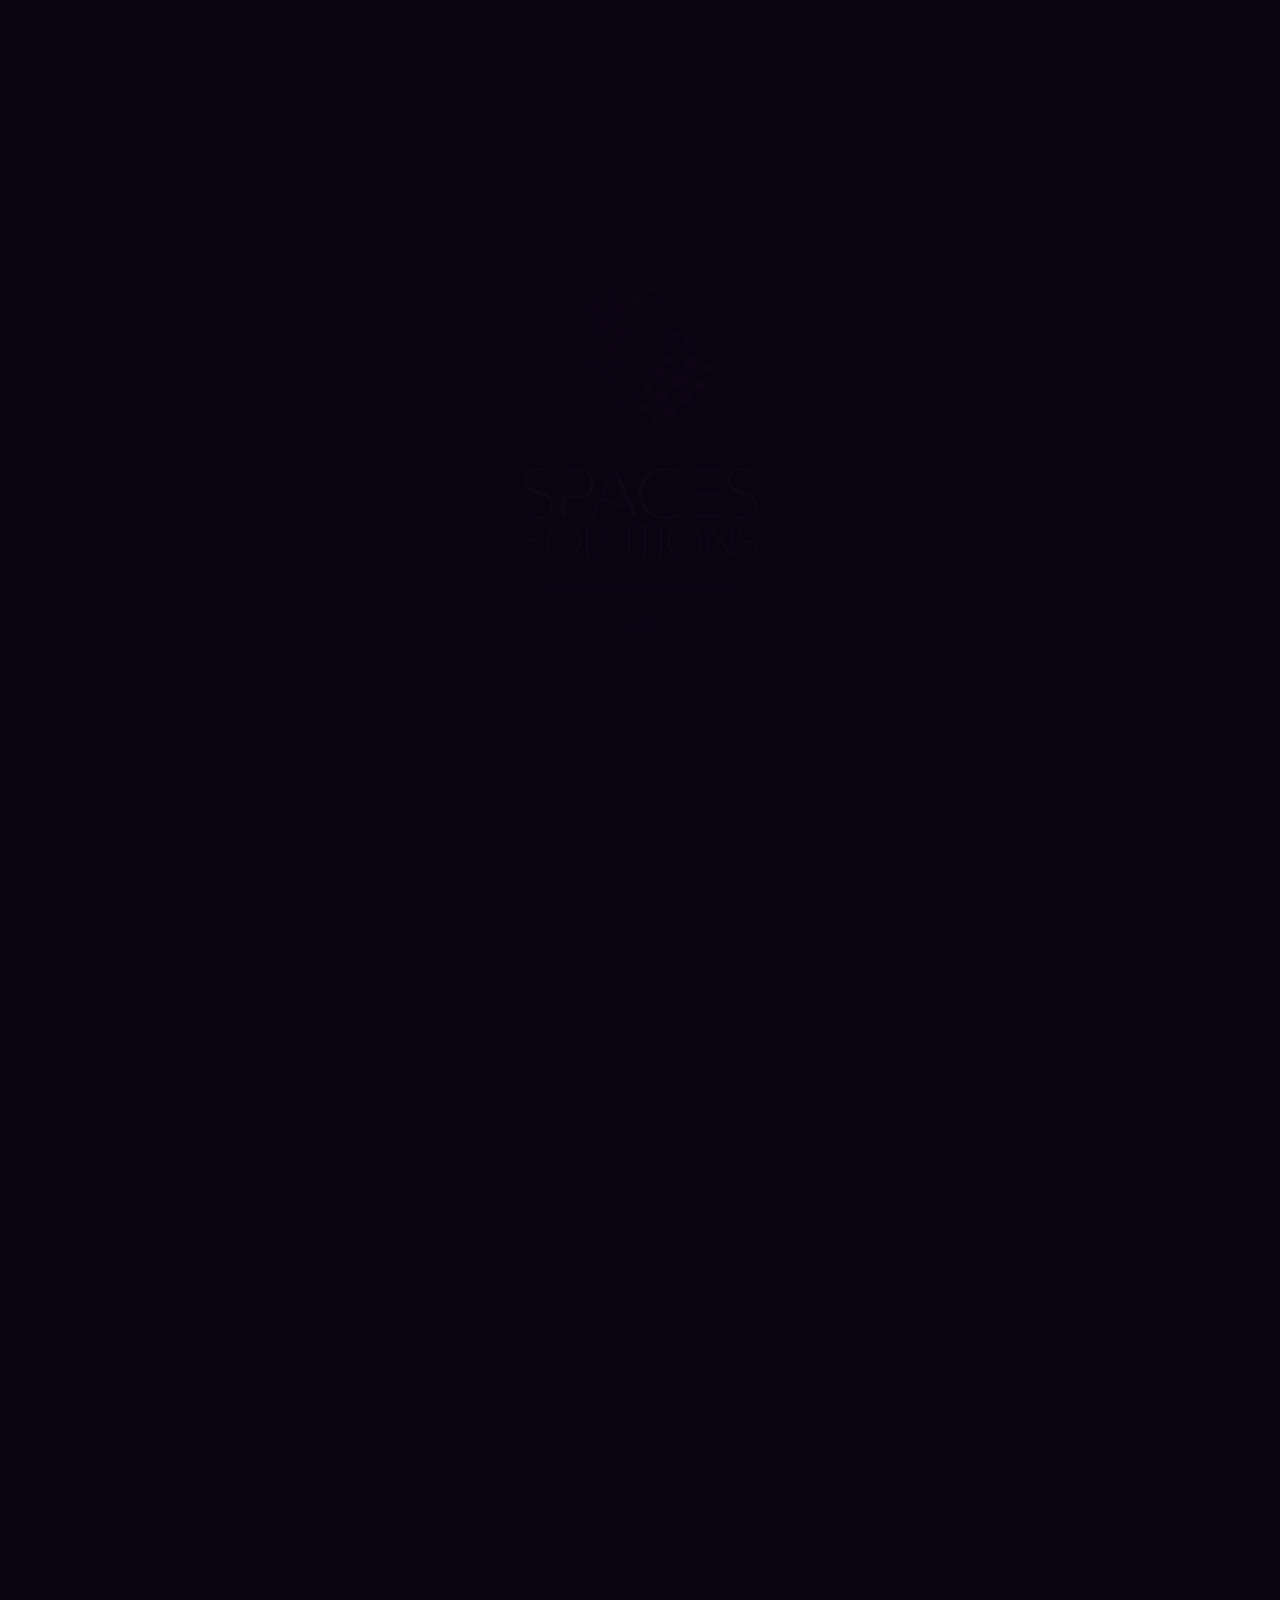
==== commit 89e76962: "Complete IT and Data Center homepage journeys" ====
--- a/index.html
+++ b/index.html
@@ -143,41 +143,46 @@
 <p class="division-screen-layer">03 · PHYSICAL LAYER</p>
 <h2 class="division-screen-title" id="dc-title">Data Center<br>Facilities</h2>
 <p class="division-screen-intro">Capabilities that cover the full physical data center lifecycle — from concept to commissioning and support.</p>
-<div class="delivery-field"><p>DELIVERED THROUGH</p><span>Professional Services</span><span>Field Services</span><span>Lifecycle Support</span><span>Quality &amp; Governance</span></div>
-<div class="dc-explore"><p>06 CAPABILITIES</p><strong>Explore the physical layer</strong><span>SCROLL TO EXPLORE ↓</span></div>
 </section>
 <section class="chapter dc-services" data-chapter="dc-services" aria-label="Data Center capabilities">
 <div class="dc-services-ground"></div><div class="dc-services-grid" aria-hidden="true"></div>
-<article class="dc-service dc-service-odd dc-service-01"><div class="dc-service-copy"><p>01 · DATA CENTER</p><h3>Consulting &amp; Design</h3><span>Site assessment and feasibility · Concept and detailed design · Capacity, resilience and scalability planning</span></div><div class="dc-asset" data-asset-slot="dc-consulting-design" aria-label="Future Consulting and Design asset"><i></i><i></i><i></i></div></article>
-<article class="dc-service dc-service-even dc-service-02"><div class="dc-asset" data-asset-slot="dc-critical-power" aria-label="Future Critical Power asset"><i></i><i></i><i></i></div><div class="dc-service-copy"><p>02 · DATA CENTER</p><h3>Critical Power</h3><span>UPS systems and batteries · Generators and backup power · Power distribution, panels and monitoring</span></div></article>
-<article class="dc-service dc-service-odd dc-service-03"><div class="dc-service-copy"><p>03 · DATA CENTER</p><h3>Cooling &amp; Environment</h3><span>Precision cooling systems · Airflow and containment · Environmental monitoring and optimization</span></div><div class="dc-asset" data-asset-slot="dc-cooling-environment" aria-label="Future Cooling and Environment asset"><i></i><i></i><i></i></div></article>
-<article class="dc-service dc-service-even dc-service-04"><div class="dc-asset" data-asset-slot="dc-white-space" aria-label="Future White Space Infrastructure asset"><i></i><i></i><i></i></div><div class="dc-service-copy"><p>04 · DATA CENTER</p><h3>White Space<br>Infrastructure</h3><span>Racks and containment · Copper / fiber structured cabling · Labeling and physical documentation</span></div></article>
-<article class="dc-service dc-service-odd dc-service-05"><div class="dc-service-copy"><p>05 · DATA CENTER</p><h3>Safety &amp; Security</h3><span>Fire detection and suppression · Access control and CCTV · Physical security and compliance readiness</span></div><div class="dc-asset" data-asset-slot="dc-safety-security" aria-label="Future Safety and Security asset"><i></i><i></i><i></i></div></article>
-<article class="dc-service dc-service-even dc-service-06"><div class="dc-asset" data-asset-slot="dc-testing-lifecycle" aria-label="Future Testing and Lifecycle asset"><i></i><i></i><i></i></div><div class="dc-service-copy"><p>06 · DATA CENTER</p><h3>Testing &amp; Lifecycle</h3><span>Testing and commissioning · Preventive and corrective maintenance · Relocation, expansion and upgrade support</span></div></article>
+<div class="dc-overview" data-dc-content="overview">
+<article class="dc-overview-card dc-overview-card-01"><img src="assets/img/home-data-01-consulting-design.webp" alt=""><span>01</span><h3>Consulting &amp; Design</h3></article>
+<article class="dc-overview-card dc-overview-card-02"><img src="assets/img/home-data-02-critical-power.webp" alt=""><span>02</span><h3>Critical Power</h3></article>
+<article class="dc-overview-card dc-overview-card-03"><img src="assets/img/home-data-03-cooling-environment.webp" alt=""><span>03</span><h3>Cooling &amp; Environment</h3></article>
+<article class="dc-overview-card dc-overview-card-04"><img src="assets/img/home-data-04-white-space-infrastructure.webp" alt=""><span>04</span><h3>White Space Infrastructure</h3></article>
+<article class="dc-overview-card dc-overview-card-05"><img src="assets/img/home-data-05-safety-security.webp" alt=""><span>05</span><h3>Safety &amp; Security</h3></article>
+<article class="dc-overview-card dc-overview-card-06"><img src="assets/img/home-data-06-testing-lifecycle.webp" alt=""><span>06</span><h3>Testing &amp; Lifecycle</h3></article>
+</div>
+<article class="dc-detail dc-detail-01 dc-detail-odd" data-dc-content="service01"><img class="dc-detail-image" src="assets/img/home-data-01-consulting-design.webp" alt="Consulting and Design"><div class="dc-detail-copy"><p>01 · DATA CENTER</p><h3>Consulting &amp; Design</h3><span>Site assessment and feasibility · Concept and detailed design · Capacity, resilience and scalability planning</span></div></article>
+<article class="dc-detail dc-detail-02 dc-detail-even" data-dc-content="service02"><img class="dc-detail-image" src="assets/img/home-data-02-critical-power.webp" alt="Critical Power"><div class="dc-detail-copy"><p>02 · DATA CENTER</p><h3>Critical Power</h3><span>UPS systems and batteries · Generators and backup power · Power distribution, panels and monitoring</span></div></article>
+<article class="dc-detail dc-detail-03 dc-detail-odd" data-dc-content="service03"><img class="dc-detail-image" src="assets/img/home-data-03-cooling-environment.webp" alt="Cooling and Environment"><div class="dc-detail-copy"><p>03 · DATA CENTER</p><h3>Cooling &amp; Environment</h3><span>Precision cooling systems · Airflow and containment · Environmental monitoring and optimization</span></div></article>
+<article class="dc-detail dc-detail-04 dc-detail-even" data-dc-content="service04"><img class="dc-detail-image" src="assets/img/home-data-04-white-space-infrastructure.webp" alt="White Space Infrastructure"><div class="dc-detail-copy"><p>04 · DATA CENTER</p><h3>White Space Infrastructure</h3><span>Racks and containment · Copper / fiber structured cabling · Labeling and physical documentation</span></div></article>
+<article class="dc-detail dc-detail-05 dc-detail-odd" data-dc-content="service05"><img class="dc-detail-image" src="assets/img/home-data-05-safety-security.webp" alt="Safety and Security"><div class="dc-detail-copy"><p>05 · DATA CENTER</p><h3>Safety &amp; Security</h3><span>Fire detection and suppression · Access control and CCTV · Physical security and compliance readiness</span></div></article>
+<article class="dc-detail dc-detail-06 dc-detail-even" data-dc-content="service06"><img class="dc-detail-image" src="assets/img/home-data-06-testing-lifecycle.webp" alt="Testing and Lifecycle"><div class="dc-detail-copy"><p>06 · DATA CENTER</p><h3>Testing &amp; Lifecycle</h3><span>Testing and commissioning · Preventive and corrective maintenance · Relocation, expansion and upgrade support</span></div></article>
 </section>
 <section class="chapter division-screen division-screen-it" data-chapter="c06-it" aria-labelledby="it-title">
 <div class="ground"></div><div class="division-screen-grid" aria-hidden="true"></div>
 <p class="division-screen-layer">02 · DIGITAL LAYER</p>
 <h2 class="division-screen-title" id="it-title">IT<br>Infrastructure</h2>
 <p class="division-screen-intro">A capability-based portfolio designed for enterprise infrastructure deployment, modernization and support.</p>
-<button class="route-back route-back-it" type="button" data-route-back>↑ BACK TO JUNCTION</button>
-<div class="delivery-field"><p>DELIVERED THROUGH</p><span>Professional Services</span><span>Field Services</span><span>Lifecycle Support</span><span>Quality &amp; Governance</span></div>
-<div class="service-item service-left service-row-1"><b>01</b><h3>Compute &amp; Virtualization</h3><p>Servers and platforms · Virtualization and HCI</p></div>
-<div class="service-item service-right service-row-1"><b>02</b><h3>Storage &amp; Data Protection</h3><p>Block, file and object storage · Backup, recovery and replication</p></div>
-<div class="service-item service-left service-row-2"><b>03</b><h3>Network &amp; Connectivity</h3><p>Core / distribution / access switching · Routing and WAN edge</p></div>
-<div class="service-item service-right service-row-2"><b>04</b><h3>Cybersecurity &amp; Low Current</h3><p>Network security and segmentation · Secure access and hardening</p></div>
-<div class="service-item service-left service-row-3"><b>05</b><h3>Lifecycle &amp; Migration</h3><p>Health checks and assessments · Migration, relocation and rollout</p></div>
-<div class="service-item service-right service-row-3"><b>06</b><h3>Automation &amp; Reporting</h3><p>Automation scripts · Runbooks and dashboards</p></div>
-<div class="service-axis-row service-axis-1" aria-hidden="true"><i></i><span></span><i></i></div><div class="service-axis-row service-axis-2" aria-hidden="true"><i></i><span></span><i></i></div><div class="service-axis-row service-axis-3" aria-hidden="true"><i></i><span></span><i></i></div>
 </section>
 <section class="chapter it-services" data-chapter="it-services" aria-label="IT Infrastructure capabilities">
 <div class="it-services-ground"></div><div class="it-services-grid" aria-hidden="true"></div>
-<article class="it-service it-service-odd it-service-01"><div class="it-service-copy"><p>01 · IT INFRASTRUCTURE</p><h3>Compute &amp;<br>Virtualization</h3><span>Servers and platforms · Virtualization and HCI</span></div><div class="it-asset" data-asset-slot="it-compute-virtualization" aria-label="Future Compute and Virtualization asset"><i></i><i></i><i></i></div></article>
-<article class="it-service it-service-even it-service-02"><div class="it-asset" data-asset-slot="it-storage-protection" aria-label="Future Storage and Data Protection asset"><i></i><i></i><i></i></div><div class="it-service-copy"><p>02 · IT INFRASTRUCTURE</p><h3>Storage &amp;<br>Data Protection</h3><span>Block, file and object storage · Backup, recovery and replication</span></div></article>
-<article class="it-service it-service-odd it-service-03"><div class="it-service-copy"><p>03 · IT INFRASTRUCTURE</p><h3>Network &amp;<br>Connectivity</h3><span>Core / distribution / access switching · Routing and WAN edge</span></div><div class="it-asset" data-asset-slot="it-network-connectivity" aria-label="Future Network and Connectivity asset"><i></i><i></i><i></i></div></article>
-<article class="it-service it-service-even it-service-04"><div class="it-asset" data-asset-slot="it-cybersecurity-low-current" aria-label="Future Cybersecurity and Low Current asset"><i></i><i></i><i></i></div><div class="it-service-copy"><p>04 · IT INFRASTRUCTURE</p><h3>Cybersecurity &amp;<br>Low Current</h3><span>Network security and segmentation · Secure access and hardening</span></div></article>
-<article class="it-service it-service-odd it-service-05"><div class="it-service-copy"><p>05 · IT INFRASTRUCTURE</p><h3>Lifecycle &amp;<br>Migration</h3><span>Health checks and assessments · Migration, relocation and rollout</span></div><div class="it-asset" data-asset-slot="it-lifecycle-migration" aria-label="Future Lifecycle and Migration asset"><i></i><i></i><i></i></div></article>
-<article class="it-service it-service-even it-service-06"><div class="it-asset" data-asset-slot="it-automation-reporting" aria-label="Future Automation and Reporting asset"><i></i><i></i><i></i></div><div class="it-service-copy"><p>06 · IT INFRASTRUCTURE</p><h3>Automation &amp;<br>Reporting</h3><span>Automation scripts · Runbooks and dashboards</span></div></article>
+<div class="it-overview" data-it-content="overview">
+<article class="it-overview-card it-overview-card-01"><img src="assets/img/home-it-01-compute-virtualization.webp" alt=""><span>01</span><h3>Compute &amp; Virtualization</h3></article>
+<article class="it-overview-card it-overview-card-02"><img src="assets/img/home-it-02-storage-data-protection.webp" alt=""><span>02</span><h3>Storage &amp; Data Protection</h3></article>
+<article class="it-overview-card it-overview-card-03"><img src="assets/img/home-it-03-network-connectivity.webp" alt=""><span>03</span><h3>Network &amp; Connectivity</h3></article>
+<article class="it-overview-card it-overview-card-04"><img src="assets/img/home-it-04-cybersecurity-low-current.webp" alt=""><span>04</span><h3>Cybersecurity &amp; Low Current</h3></article>
+<article class="it-overview-card it-overview-card-05"><img src="assets/img/home-it-05-lifecycle-migration.webp" alt=""><span>05</span><h3>Lifecycle &amp; Migration</h3></article>
+<article class="it-overview-card it-overview-card-06"><img src="assets/img/home-it-06-automation-reporting.webp" alt=""><span>06</span><h3>Automation &amp; Reporting</h3></article>
+</div>
+<article class="it-detail it-detail-01 it-detail-odd" data-it-content="service01"><img class="it-detail-image" src="assets/img/home-it-01-compute-virtualization.webp" alt="Compute and Virtualization"><div class="it-detail-copy"><p>01 · IT INFRASTRUCTURE</p><h3>Compute &amp; Virtualization</h3><span>Servers and platforms · Virtualization and HCI</span></div></article>
+<article class="it-detail it-detail-02 it-detail-even" data-it-content="service02"><img class="it-detail-image" src="assets/img/home-it-02-storage-data-protection.webp" alt="Storage and Data Protection"><div class="it-detail-copy"><p>02 · IT INFRASTRUCTURE</p><h3>Storage &amp; Data Protection</h3><span>Block, file and object storage · Backup, recovery and replication</span></div></article>
+<article class="it-detail it-detail-03 it-detail-odd" data-it-content="service03"><img class="it-detail-image" src="assets/img/home-it-03-network-connectivity.webp" alt="Network and Connectivity"><div class="it-detail-copy"><p>03 · IT INFRASTRUCTURE</p><h3>Network &amp; Connectivity</h3><span>Core / distribution / access switching · Routing and WAN edge</span></div></article>
+<article class="it-detail it-detail-04 it-detail-even" data-it-content="service04"><img class="it-detail-image" src="assets/img/home-it-04-cybersecurity-low-current.webp" alt="Cybersecurity and Low Current"><div class="it-detail-copy"><p>04 · IT INFRASTRUCTURE</p><h3>Cybersecurity &amp; Low Current</h3><span>Network security and segmentation · Secure access and hardening</span></div></article>
+<article class="it-detail it-detail-05 it-detail-odd" data-it-content="service05"><img class="it-detail-image" src="assets/img/home-it-05-lifecycle-migration.webp" alt="Lifecycle and Migration"><div class="it-detail-copy"><p>05 · IT INFRASTRUCTURE</p><h3>Lifecycle &amp; Migration</h3><span>Health checks and assessments · Migration, relocation and rollout</span></div></article>
+<article class="it-detail it-detail-06 it-detail-even" data-it-content="service06"><img class="it-detail-image" src="assets/img/home-it-06-automation-reporting.webp" alt="Automation and Reporting"><div class="it-detail-copy"><p>06 · IT INFRASTRUCTURE</p><h3>Automation &amp; Reporting</h3><span>Automation scripts · Runbooks and dashboards</span></div></article>
 </section>
 <section class="chapter division-screen division-screen-av" data-chapter="c06-av" aria-labelledby="av-title">
 <div class="ground"></div><div class="division-screen-grid" aria-hidden="true"></div>
@@ -274,8 +279,8 @@
 <rect x="964" y="1086" width="352" height="111" fill="black"></rect>
 </mask>
 </defs>
-<g class="how-continuation-signal" data-how-entry-signal="dc-to-how"><path class="sig-halo" d="M 1960 3990 V 4798 Q 1960 4840 1918 4840 H 1202 Q 1160 4840 1160 4882 V 4950"></path><path class="sig-glow" d="M 1960 3990 V 4798 Q 1960 4840 1918 4840 H 1202 Q 1160 4840 1160 4882 V 4950"></path><path class="sig-core" d="M 1960 3990 V 4798 Q 1960 4840 1918 4840 H 1202 Q 1160 4840 1160 4882 V 4950"></path></g>
-<g class="how-continuation-signal" data-how-entry-signal="it-to-how"><path class="sig-halo" d="M 1160 4440 V 4950"></path><path class="sig-glow" d="M 1160 4440 V 4950"></path><path class="sig-core" d="M 1160 4440 V 4950"></path></g>
+<g class="how-continuation-signal" data-how-entry-signal="dc-to-how"><path class="sig-halo" d="M 1940 3990 V 4798 Q 1940 4840 1898 4840 H 1202 Q 1160 4840 1160 4882 V 4950"></path><path class="sig-glow" d="M 1940 3990 V 4798 Q 1940 4840 1898 4840 H 1202 Q 1160 4840 1160 4882 V 4950"></path><path class="sig-core" d="M 1940 3990 V 4798 Q 1940 4840 1898 4840 H 1202 Q 1160 4840 1160 4882 V 4950"></path></g>
+<g class="how-continuation-signal" data-how-entry-signal="it-to-how"><path class="sig-halo" d="M 1160 4490 V 4950"></path><path class="sig-glow" d="M 1160 4490 V 4950"></path><path class="sig-core" d="M 1160 4490 V 4950"></path></g>
 <g class="how-continuation-signal" data-how-entry-signal="av-to-how"><path class="sig-halo" d="M 355 3990 V 4798 Q 355 4840 397 4840 H 1118 Q 1160 4840 1160 4882 V 4950"></path><path class="sig-glow" d="M 355 3990 V 4798 Q 355 4840 397 4840 H 1118 Q 1160 4840 1160 4882 V 4950"></path><path class="sig-core" d="M 355 3990 V 4798 Q 355 4840 397 4840 H 1118 Q 1160 4840 1160 4882 V 4950"></path></g>
 <g class="how-entry-trunk-signal" data-how-entry-signal="how-entry-trunk"><path class="sig-halo" d="M 1160 4950 L 1160 5220"></path><path class="sig-glow" d="M 1160 4950 L 1160 5220"></path><path class="sig-core" d="M 1160 4950 L 1160 5220"></path></g>
 <g class="how-stage-signal paper-signal" data-how-signal="how-signal-continuous"><path class="sig-glow" d="M 1160 5220 V 5358 Q 1160 5400 1202 5400 H 1918 Q 1960 5400 1960 5442 V 5918 Q 1960 5960 1918 5960 H 1142"></path><path class="sig-core" d="M 1160 5220 V 5358 Q 1160 5400 1202 5400 H 1918 Q 1960 5400 1960 5442 V 5918 Q 1960 5960 1918 5960 H 1142"></path></g>
@@ -352,17 +357,12 @@
 <path class="sig-core" d="M 1140 1230 H 907 Q 895 1230 895 1242 V 1248">
 </path>
 </g>
-<g class="route-signal" data-route-signal="route-dc"><path class="sig-halo" d="M 1410 1300 V 1428 Q 1410 1440 1422 1440 H 1948 Q 1960 1440 1960 1452 V 1510"></path><path class="sig-glow" d="M 1410 1300 V 1428 Q 1410 1440 1422 1440 H 1948 Q 1960 1440 1960 1452 V 1510"></path><path class="sig-core" d="M 1410 1300 V 1428 Q 1410 1440 1422 1440 H 1948 Q 1960 1440 1960 1452 V 1510"></path></g>
-<g class="route-signal" data-route-signal="route-it"><path class="sig-halo" d="M 1160 1300 V 2040"></path><path class="sig-glow" d="M 1160 1300 V 2040"></path><path class="sig-core" d="M 1160 1300 V 2040"></path></g>
+<g class="route-signal" data-route-signal="route-dc"><path class="sig-glow" d="M 1385 1248 V 1388"></path><path class="sig-core" d="M 1385 1248 V 1388"></path><path class="sig-glow" d="M 1385 1388 V 1438 Q 1385 1450 1397 1450 H 1928 Q 1940 1450 1940 1462 V 1510"></path><path class="sig-core" d="M 1385 1388 V 1438 Q 1385 1450 1397 1450 H 1928 Q 1940 1450 1940 1462 V 1510"></path></g>
+<g class="route-signal" data-route-signal="route-it"><path class="sig-glow" d="M 1140 1248 V 1388"></path><path class="sig-core" d="M 1140 1248 V 1388"></path><path class="sig-glow" d="M 1140 1388 V 2010"></path><path class="sig-core" d="M 1140 1388 V 2010"></path></g>
 <g class="route-signal" data-route-signal="route-av"><path class="sig-glow" d="M 895 1248 V 1388"></path><path class="sig-core" d="M 895 1248 V 1388"></path><path class="sig-glow" d="M 895 1388 V 1438 Q 895 1450 883 1450 H 367 Q 355 1450 355 1462 V 1510"></path><path class="sig-core" d="M 895 1388 V 1438 Q 895 1450 883 1450 H 367 Q 355 1450 355 1462 V 1510"></path></g>
 <g class="av-service-signal" data-av-signal="continuous"><path class="sig-glow" d="M 355 1510 V 1900 V 1948 Q 355 1972 331 1972 H 76 Q 52 1972 52 1996 V 2124 Q 52 2148 76 2148 H 331 Q 355 2148 355 2172 V 2220 V 2268 Q 355 2292 379 2292 H 634 Q 658 2292 658 2316 V 2444 Q 658 2468 634 2468 H 379 Q 355 2468 355 2492 V 2540 V 2588 Q 355 2612 331 2612 H 76 Q 52 2612 52 2636 V 2764 Q 52 2788 76 2788 H 331 Q 355 2788 355 2812 V 2860 V 2908 Q 355 2932 379 2932 H 634 Q 658 2932 658 2956 V 3084 Q 658 3108 634 3108 H 379 Q 355 3108 355 3132 V 3180 V 3228 Q 355 3252 331 3252 H 76 Q 52 3252 52 3276 V 3404 Q 52 3428 76 3428 H 331 Q 355 3428 355 3452 V 3500 V 3548 Q 355 3572 379 3572 H 634 Q 658 3572 658 3596 V 3724 Q 658 3748 634 3748 H 379 Q 355 3748 355 3772 V 3990"></path><path class="sig-core" d="M 355 1510 V 1900 V 1948 Q 355 1972 331 1972 H 76 Q 52 1972 52 1996 V 2124 Q 52 2148 76 2148 H 331 Q 355 2148 355 2172 V 2220 V 2268 Q 355 2292 379 2292 H 634 Q 658 2292 658 2316 V 2444 Q 658 2468 634 2468 H 379 Q 355 2468 355 2492 V 2540 V 2588 Q 355 2612 331 2612 H 76 Q 52 2612 52 2636 V 2764 Q 52 2788 76 2788 H 331 Q 355 2788 355 2812 V 2860 V 2908 Q 355 2932 379 2932 H 634 Q 658 2932 658 2956 V 3084 Q 658 3108 634 3108 H 379 Q 355 3108 355 3132 V 3180 V 3228 Q 355 3252 331 3252 H 76 Q 52 3252 52 3276 V 3404 Q 52 3428 76 3428 H 331 Q 355 3428 355 3452 V 3500 V 3548 Q 355 3572 379 3572 H 634 Q 658 3572 658 3596 V 3724 Q 658 3748 634 3748 H 379 Q 355 3748 355 3772 V 3990"></path></g>
-<g class="it-service-signal" data-it-signal="it-services"><path class="sig-halo" d="M 1160 2040 V 2143 Q 1160 2155 1172 2155 H 1328 Q 1340 2155 1340 2167 V 2243 Q 1340 2255 1328 2255 H 1172 Q 1160 2255 1160 2267 V 2440 M 1160 2440 V 2543 Q 1160 2555 1148 2555 H 972 Q 960 2555 960 2567 V 2643 Q 960 2655 972 2655 H 1148 Q 1160 2655 1160 2667 V 2840 M 1160 2840 V 2943 Q 1160 2955 1172 2955 H 1328 Q 1340 2955 1340 2967 V 3043 Q 1340 3055 1328 3055 H 1172 Q 1160 3055 1160 3067 V 3240 M 1160 3240 V 3343 Q 1160 3355 1148 3355 H 972 Q 960 3355 960 3367 V 3443 Q 960 3455 972 3455 H 1148 Q 1160 3455 1160 3467 V 3640 M 1160 3640 V 3743 Q 1160 3755 1172 3755 H 1328 Q 1340 3755 1340 3767 V 3843 Q 1340 3855 1328 3855 H 1172 Q 1160 3855 1160 3867 V 4040 M 1160 4040 V 4143 Q 1160 4155 1148 4155 H 972 Q 960 4155 960 4167 V 4243 Q 960 4255 972 4255 H 1148 Q 1160 4255 1160 4267 V 4440"></path><path class="sig-glow" d="M 1160 2040 V 2143 Q 1160 2155 1172 2155 H 1328 Q 1340 2155 1340 2167 V 2243 Q 1340 2255 1328 2255 H 1172 Q 1160 2255 1160 2267 V 2440 M 1160 2440 V 2543 Q 1160 2555 1148 2555 H 972 Q 960 2555 960 2567 V 2643 Q 960 2655 972 2655 H 1148 Q 1160 2655 1160 2667 V 2840 M 1160 2840 V 2943 Q 1160 2955 1172 2955 H 1328 Q 1340 2955 1340 2967 V 3043 Q 1340 3055 1328 3055 H 1172 Q 1160 3055 1160 3067 V 3240 M 1160 3240 V 3343 Q 1160 3355 1148 3355 H 972 Q 960 3355 960 3367 V 3443 Q 960 3455 972 3455 H 1148 Q 1160 3455 1160 3467 V 3640 M 1160 3640 V 3743 Q 1160 3755 1172 3755 H 1328 Q 1340 3755 1340 3767 V 3843 Q 1340 3855 1328 3855 H 1172 Q 1160 3855 1160 3867 V 4040 M 1160 4040 V 4143 Q 1160 4155 1148 4155 H 972 Q 960 4155 960 4167 V 4243 Q 960 4255 972 4255 H 1148 Q 1160 4255 1160 4267 V 4440"></path><path class="sig-core" d="M 1160 2040 V 2143 Q 1160 2155 1172 2155 H 1328 Q 1340 2155 1340 2167 V 2243 Q 1340 2255 1328 2255 H 1172 Q 1160 2255 1160 2267 V 2440 M 1160 2440 V 2543 Q 1160 2555 1148 2555 H 972 Q 960 2555 960 2567 V 2643 Q 960 2655 972 2655 H 1148 Q 1160 2655 1160 2667 V 2840 M 1160 2840 V 2943 Q 1160 2955 1172 2955 H 1328 Q 1340 2955 1340 2967 V 3043 Q 1340 3055 1328 3055 H 1172 Q 1160 3055 1160 3067 V 3240 M 1160 3240 V 3343 Q 1160 3355 1148 3355 H 972 Q 960 3355 960 3367 V 3443 Q 960 3455 972 3455 H 1148 Q 1160 3455 1160 3467 V 3640 M 1160 3640 V 3743 Q 1160 3755 1172 3755 H 1328 Q 1340 3755 1340 3767 V 3843 Q 1340 3855 1328 3855 H 1172 Q 1160 3855 1160 3867 V 4040 M 1160 4040 V 4143 Q 1160 4155 1148 4155 H 972 Q 960 4155 960 4167 V 4243 Q 960 4255 972 4255 H 1148 Q 1160 4255 1160 4267 V 4440"></path></g>
-<g class="dc-service-signal" data-dc-signal="dc-service-01"><path class="sig-halo" d="M 1960 1510 V 1643 Q 1960 1655 1972 1655 H 2128 Q 2140 1655 2140 1667 V 1743 Q 2140 1755 2128 1755 H 1972 Q 1960 1755 1960 1767 V 1990"></path><path class="sig-glow" d="M 1960 1510 V 1643 Q 1960 1655 1972 1655 H 2128 Q 2140 1655 2140 1667 V 1743 Q 2140 1755 2128 1755 H 1972 Q 1960 1755 1960 1767 V 1990"></path><path class="sig-core" d="M 1960 1510 V 1643 Q 1960 1655 1972 1655 H 2128 Q 2140 1655 2140 1667 V 1743 Q 2140 1755 2128 1755 H 1972 Q 1960 1755 1960 1767 V 1990"></path></g>
-<g class="dc-service-signal" data-dc-signal="dc-service-02"><path class="sig-halo" d="M 1960 1990 V 2043 Q 1960 2055 1948 2055 H 1772 Q 1760 2055 1760 2067 V 2143 Q 1760 2155 1772 2155 H 1948 Q 1960 2155 1960 2167 V 2390"></path><path class="sig-glow" d="M 1960 1990 V 2043 Q 1960 2055 1948 2055 H 1772 Q 1760 2055 1760 2067 V 2143 Q 1760 2155 1772 2155 H 1948 Q 1960 2155 1960 2167 V 2390"></path><path class="sig-core" d="M 1960 1990 V 2043 Q 1960 2055 1948 2055 H 1772 Q 1760 2055 1760 2067 V 2143 Q 1760 2155 1772 2155 H 1948 Q 1960 2155 1960 2167 V 2390"></path></g>
-<g class="dc-service-signal" data-dc-signal="dc-service-03"><path class="sig-halo" d="M 1960 2390 V 2443 Q 1960 2455 1972 2455 H 2128 Q 2140 2455 2140 2467 V 2543 Q 2140 2555 2128 2555 H 1972 Q 1960 2555 1960 2567 V 2790"></path><path class="sig-glow" d="M 1960 2390 V 2443 Q 1960 2455 1972 2455 H 2128 Q 2140 2455 2140 2467 V 2543 Q 2140 2555 2128 2555 H 1972 Q 1960 2555 1960 2567 V 2790"></path><path class="sig-core" d="M 1960 2390 V 2443 Q 1960 2455 1972 2455 H 2128 Q 2140 2455 2140 2467 V 2543 Q 2140 2555 2128 2555 H 1972 Q 1960 2555 1960 2567 V 2790"></path></g>
-<g class="dc-service-signal" data-dc-signal="dc-service-04"><path class="sig-halo" d="M 1960 2790 V 2843 Q 1960 2855 1948 2855 H 1772 Q 1760 2855 1760 2867 V 2943 Q 1760 2955 1772 2955 H 1948 Q 1960 2955 1960 2967 V 3190"></path><path class="sig-glow" d="M 1960 2790 V 2843 Q 1960 2855 1948 2855 H 1772 Q 1760 2855 1760 2867 V 2943 Q 1760 2955 1772 2955 H 1948 Q 1960 2955 1960 2967 V 3190"></path><path class="sig-core" d="M 1960 2790 V 2843 Q 1960 2855 1948 2855 H 1772 Q 1760 2855 1760 2867 V 2943 Q 1760 2955 1772 2955 H 1948 Q 1960 2955 1960 2967 V 3190"></path></g>
-<g class="dc-service-signal" data-dc-signal="dc-service-05"><path class="sig-halo" d="M 1960 3190 V 3243 Q 1960 3255 1972 3255 H 2128 Q 2140 3255 2140 3267 V 3343 Q 2140 3355 2128 3355 H 1972 Q 1960 3355 1960 3367 V 3590"></path><path class="sig-glow" d="M 1960 3190 V 3243 Q 1960 3255 1972 3255 H 2128 Q 2140 3255 2140 3267 V 3343 Q 2140 3355 2128 3355 H 1972 Q 1960 3355 1960 3367 V 3590"></path><path class="sig-core" d="M 1960 3190 V 3243 Q 1960 3255 1972 3255 H 2128 Q 2140 3255 2140 3267 V 3343 Q 2140 3355 2128 3355 H 1972 Q 1960 3355 1960 3367 V 3590"></path></g>
-<g class="dc-service-signal" data-dc-signal="dc-service-06"><path class="sig-halo" d="M 1960 3590 V 3643 Q 1960 3655 1948 3655 H 1772 Q 1760 3655 1760 3667 V 3743 Q 1760 3755 1772 3755 H 1948 Q 1960 3755 1960 3767 V 3990"></path><path class="sig-glow" d="M 1960 3590 V 3643 Q 1960 3655 1948 3655 H 1772 Q 1760 3655 1760 3667 V 3743 Q 1760 3755 1772 3755 H 1948 Q 1960 3755 1960 3767 V 3990"></path><path class="sig-core" d="M 1960 3590 V 3643 Q 1960 3655 1948 3655 H 1772 Q 1760 3655 1760 3667 V 3743 Q 1760 3755 1772 3755 H 1948 Q 1960 3755 1960 3767 V 3990"></path></g>
+<g class="it-service-signal" data-it-signal="continuous"><path class="sig-glow" d="M 1140 2010 V 2400 V 2448 Q 1140 2472 1116 2472 H 861 Q 837 2472 837 2496 V 2624 Q 837 2648 861 2648 H 1116 Q 1140 2648 1140 2672 V 2720 V 2768 Q 1140 2792 1164 2792 H 1419 Q 1443 2792 1443 2816 V 2944 Q 1443 2968 1419 2968 H 1164 Q 1140 2968 1140 2992 V 3040 V 3088 Q 1140 3112 1116 3112 H 861 Q 837 3112 837 3136 V 3264 Q 837 3288 861 3288 H 1116 Q 1140 3288 1140 3312 V 3360 V 3408 Q 1140 3432 1164 3432 H 1419 Q 1443 3432 1443 3456 V 3584 Q 1443 3608 1419 3608 H 1164 Q 1140 3608 1140 3632 V 3680 V 3728 Q 1140 3752 1116 3752 H 861 Q 837 3752 837 3776 V 3904 Q 837 3928 861 3928 H 1116 Q 1140 3928 1140 3952 V 4000 V 4048 Q 1140 4072 1164 4072 H 1419 Q 1443 4072 1443 4096 V 4224 Q 1443 4248 1419 4248 H 1184 Q 1160 4248 1160 4272 V 4490"></path><path class="sig-core" d="M 1140 2010 V 2400 V 2448 Q 1140 2472 1116 2472 H 861 Q 837 2472 837 2496 V 2624 Q 837 2648 861 2648 H 1116 Q 1140 2648 1140 2672 V 2720 V 2768 Q 1140 2792 1164 2792 H 1419 Q 1443 2792 1443 2816 V 2944 Q 1443 2968 1419 2968 H 1164 Q 1140 2968 1140 2992 V 3040 V 3088 Q 1140 3112 1116 3112 H 861 Q 837 3112 837 3136 V 3264 Q 837 3288 861 3288 H 1116 Q 1140 3288 1140 3312 V 3360 V 3408 Q 1140 3432 1164 3432 H 1419 Q 1443 3432 1443 3456 V 3584 Q 1443 3608 1419 3608 H 1164 Q 1140 3608 1140 3632 V 3680 V 3728 Q 1140 3752 1116 3752 H 861 Q 837 3752 837 3776 V 3904 Q 837 3928 861 3928 H 1116 Q 1140 3928 1140 3952 V 4000 V 4048 Q 1140 4072 1164 4072 H 1419 Q 1443 4072 1443 4096 V 4224 Q 1443 4248 1419 4248 H 1184 Q 1160 4248 1160 4272 V 4490"></path></g>
+<g class="dc-service-signal" data-dc-signal="continuous"><path class="sig-glow" d="M 1940 1510 V 1900 V 1948 Q 1940 1972 1916 1972 H 1661 Q 1637 1972 1637 1996 V 2124 Q 1637 2148 1661 2148 H 1916 Q 1940 2148 1940 2172 V 2220 V 2268 Q 1940 2292 1964 2292 H 2219 Q 2243 2292 2243 2316 V 2444 Q 2243 2468 2219 2468 H 1964 Q 1940 2468 1940 2492 V 2540 V 2588 Q 1940 2612 1916 2612 H 1661 Q 1637 2612 1637 2636 V 2764 Q 1637 2788 1661 2788 H 1916 Q 1940 2788 1940 2812 V 2860 V 2908 Q 1940 2932 1964 2932 H 2219 Q 2243 2932 2243 2956 V 3084 Q 2243 3108 2219 3108 H 1964 Q 1940 3108 1940 3132 V 3180 V 3228 Q 1940 3252 1916 3252 H 1661 Q 1637 3252 1637 3276 V 3404 Q 1637 3428 1661 3428 H 1916 Q 1940 3428 1940 3452 V 3500 V 3548 Q 1940 3572 1964 3572 H 2219 Q 2243 3572 2243 3596 V 3724 Q 2243 3748 2219 3748 H 1964 Q 1940 3748 1940 3772 V 3990"></path><path class="sig-core" d="M 1940 1510 V 1900 V 1948 Q 1940 1972 1916 1972 H 1661 Q 1637 1972 1637 1996 V 2124 Q 1637 2148 1661 2148 H 1916 Q 1940 2148 1940 2172 V 2220 V 2268 Q 1940 2292 1964 2292 H 2219 Q 2243 2292 2243 2316 V 2444 Q 2243 2468 2219 2468 H 1964 Q 1940 2468 1940 2492 V 2540 V 2588 Q 1940 2612 1916 2612 H 1661 Q 1637 2612 1637 2636 V 2764 Q 1637 2788 1661 2788 H 1916 Q 1940 2788 1940 2812 V 2860 V 2908 Q 1940 2932 1964 2932 H 2219 Q 2243 2932 2243 2956 V 3084 Q 2243 3108 2219 3108 H 1964 Q 1940 3108 1940 3132 V 3180 V 3228 Q 1940 3252 1916 3252 H 1661 Q 1637 3252 1637 3276 V 3404 Q 1637 3428 1661 3428 H 1916 Q 1940 3428 1940 3452 V 3500 V 3548 Q 1940 3572 1964 3572 H 2219 Q 2243 3572 2243 3596 V 3724 Q 2243 3748 2219 3748 H 1964 Q 1940 3748 1940 3772 V 3990"></path></g>
 </svg>
 </div>
 <button class="dc-back-fixed" type="button" data-dc-back-fixed>← BACK TO DIVISIONS</button>
--- a/css/site.css
+++ b/css/site.css
@@ -225,50 +225,57 @@
 .division-screen-dc .service-axis-row i:first-child{left:31rem;width:3.3rem}.division-screen-dc .service-axis-row i:last-child{left:36.7rem;width:6.3rem}
 .route-signal{pointer-events:none}
 
-.dc-explore{z-index:4;left:6rem;top:27.5rem;width:25rem}
-.dc-explore p,.dc-explore strong,.dc-explore span{position:absolute;left:0}
-.dc-explore p,.dc-explore span{font:400 .47rem 'DM Mono',monospace;letter-spacing:.2em;color:var(--mauve)}
-.dc-explore p{top:0}.dc-explore strong{top:2.5rem;font-size:1.15rem;font-weight:500}.dc-explore span{top:6rem;font-size:.43rem}
 .dc-services{left:0;top:152rem;width:74rem;height:250rem;color:#fff;overflow:hidden}
 .dc-services-ground{position:absolute;inset:0;z-index:0;background:radial-gradient(34rem 60rem at 48% 12%,rgba(90,45,138,.1),transparent 75%),linear-gradient(90deg,#0b0413,#150826)}
 .dc-services-grid{position:absolute;inset:0;z-index:1;background-image:linear-gradient(rgba(216,196,215,.028) 1px,transparent 1px),linear-gradient(90deg,rgba(216,196,215,.028) 1px,transparent 1px);background-size:4rem 4rem;mask-image:linear-gradient(90deg,rgba(0,0,0,.7),#000 50%,rgba(0,0,0,.7))}
-.dc-service{position:absolute;left:0;width:74rem;height:40rem}
-.dc-service-01{top:0}.dc-service-02{top:40rem}.dc-service-03{top:80rem}.dc-service-04{top:120rem}.dc-service-05{top:160rem}.dc-service-06{top:200rem}
-.dc-service-copy{position:absolute;z-index:4;top:12.5rem;width:25rem}
-.dc-service-odd .dc-service-copy{left:6rem}.dc-service-even .dc-service-copy{left:43rem}
-.dc-service-copy p{font:400 .5rem 'DM Mono',monospace;letter-spacing:.2em;color:var(--mauve)}
-.dc-service-copy h3{margin-top:1.6rem;font-size:2rem;line-height:1.08;letter-spacing:-.035em;font-weight:600}
-.dc-service-copy span{display:block;margin-top:2rem;padding-top:1.15rem;border-top:1px solid rgba(176,131,174,.2);font:400 .48rem/1.75 'DM Mono',monospace;color:rgba(216,196,215,.76)}
-.dc-asset{position:absolute;z-index:3;top:11.5rem;width:25rem;height:16rem;overflow:hidden;border:1px solid rgba(176,131,174,.22);background:linear-gradient(145deg,rgba(90,45,138,.2),transparent 42%),linear-gradient(120deg,#150826 0 38%,#221038 38% 62%,#0b0413 62%)}
-.dc-service-odd .dc-asset{left:43rem}.dc-service-even .dc-asset{left:6rem}
-.dc-asset::before,.dc-asset::after,.dc-asset i{content:"";position:absolute;border:1px solid rgba(201,164,255,.18)}
-.dc-asset::before{inset:2rem 3rem 2.5rem 4rem;transform:skewY(-7deg)}
-.dc-asset::after{left:0;right:0;top:65%;height:1px;border-width:1px 0 0}
-.dc-asset i{bottom:-1rem;width:5rem;height:12rem;transform:skewY(-16deg)}
-.dc-asset i:nth-child(1){left:2rem}.dc-asset i:nth-child(2){left:10rem;height:9rem}.dc-asset i:nth-child(3){right:1rem;height:14rem}
-.dc-service-even .dc-asset{background:linear-gradient(215deg,rgba(90,45,138,.22),transparent 44%),linear-gradient(65deg,#0b0413 0 35%,#221038 35% 58%,#150826 58%)}
+.dc-overview{position:absolute;z-index:3;inset:0;opacity:0;transform:translateY(1.2rem);transition:opacity .45s,transform .45s}
+.dc-overview.is-active,.dc-detail.is-active{opacity:1;transform:none}
+.dc-overview-card{position:absolute;z-index:3;width:20.3rem;height:11.6rem;overflow:hidden;border:1px solid rgba(176,131,174,.22);border-radius:.25rem}
+.dc-overview-card img{position:absolute;z-index:1;inset:0;width:100%;height:100%;object-fit:cover;object-position:center}
+.dc-overview-card::after{content:"";position:absolute;z-index:2;inset:0;background:linear-gradient(180deg,rgba(11,4,19,.03) 0%,rgba(11,4,19,.12) 35%,rgba(11,4,19,.88) 100%)}
+.dc-overview-card span{position:absolute;z-index:4;left:1.4rem;bottom:3.7rem;color:var(--mauve);font:400 .48rem 'DM Mono',monospace;letter-spacing:.2em}
+.dc-overview-card h3{position:absolute;z-index:4;left:1.4rem;right:1.2rem;bottom:1.2rem;color:#fff;font-size:1rem;line-height:1.05;font-weight:600;letter-spacing:-.02em}
+.dc-overview-card-01{left:7.8rem;top:8.6rem}.dc-overview-card-02{left:29.9rem;top:8.6rem}.dc-overview-card-03{left:52rem;top:8.6rem}
+.dc-overview-card-04{left:7.8rem;top:21.8rem}.dc-overview-card-05{left:29.9rem;top:21.8rem}.dc-overview-card-06{left:52rem;top:21.8rem}
+.dc-detail{position:absolute;z-index:3;left:0;width:80rem;height:32rem;opacity:0;transform:translateY(1.2rem);transition:opacity .45s,transform .45s}
+.dc-detail-01{top:38rem}.dc-detail-02{top:70rem}.dc-detail-03{top:102rem}.dc-detail-04{top:134rem}.dc-detail-05{top:166rem}.dc-detail-06{top:198rem}
+.dc-detail-image{position:absolute;z-index:3;width:29.4rem;height:16.8rem;object-fit:cover;object-position:center;border:1px solid rgba(176,131,174,.22);border-radius:.25rem}
+.dc-detail-copy{position:absolute;z-index:4;width:28rem}
+.dc-detail-odd .dc-detail-image{left:8.1rem;top:7.6rem}.dc-detail-even .dc-detail-image{left:42.5rem;top:7.6rem}
+.dc-detail-odd .dc-detail-copy{left:44.5rem;top:9.6rem}.dc-detail-even .dc-detail-copy{left:10.5rem;top:9.6rem}
+.dc-detail-copy p{font:400 .5rem 'DM Mono',monospace;letter-spacing:.2em;color:var(--mauve)}
+.dc-detail-copy h3{margin-top:1.6rem;font-size:1.6rem;line-height:1.05;letter-spacing:-.035em;font-weight:600}
+.dc-detail-copy span{display:block;margin-top:2rem;padding-top:1.4rem;border-top:1px solid rgba(176,131,174,.2);font:400 .7rem/1.55 Alexandria,system-ui,sans-serif;color:rgba(216,196,215,.76)}
 .dc-service-signal{pointer-events:none}
-.dc-back-fixed{position:fixed;z-index:80;right:2.2rem;top:5.2rem;display:none;padding:0 0 .55rem;border:0;border-bottom:1px solid rgba(176,131,174,.45);background:none;color:var(--soft);font:400 .48rem 'DM Mono',monospace;letter-spacing:.16em;cursor:pointer}
-body.route-data-center .dc-back-fixed{display:block}
+.dc-back-fixed{position:fixed;z-index:80;right:2.2rem;top:5.2rem;display:none;pointer-events:none;padding:0 0 .55rem;border:0;border-bottom:1px solid rgba(176,131,174,.45);background:none;color:var(--soft);font:400 .48rem 'DM Mono',monospace;letter-spacing:.16em;cursor:pointer}
+body.route-data-center.at-dc-intro .dc-back-fixed{display:block;pointer-events:auto}
 .it-services{left:74rem;top:202rem;width:80rem;height:261rem;color:#fff;overflow:hidden}
 .it-services-ground{position:absolute;inset:0;z-index:0;background:radial-gradient(34rem 62rem at 50% 10%,rgba(90,45,138,.11),transparent 75%),linear-gradient(110deg,#150826,#0b0413 74%)}
 .it-services-grid{position:absolute;inset:0;z-index:1;background-image:linear-gradient(rgba(216,196,215,.028) 1px,transparent 1px),linear-gradient(90deg,rgba(216,196,215,.028) 1px,transparent 1px);background-size:4rem 4rem;mask-image:linear-gradient(90deg,rgba(0,0,0,.7),#000 50%,rgba(0,0,0,.7))}
-.it-service{position:absolute;left:0;width:80rem;height:40rem}
-.it-service-01{top:1rem}.it-service-02{top:41rem}.it-service-03{top:81rem}.it-service-04{top:121rem}.it-service-05{top:161rem}.it-service-06{top:201rem}
-.it-service-copy{position:absolute;z-index:4;top:12.5rem;width:28rem}
-.it-service-odd .it-service-copy{left:8rem}.it-service-even .it-service-copy{left:48rem}
-.it-service-copy p{font:400 .5rem 'DM Mono',monospace;letter-spacing:.2em;color:var(--mauve)}
-.it-service-copy h3{margin-top:1.6rem;font-size:2rem;line-height:1.08;letter-spacing:-.035em;font-weight:600}
-.it-service-copy span{display:block;margin-top:2rem;padding-top:1.15rem;border-top:1px solid rgba(176,131,174,.2);font:400 .48rem/1.75 'DM Mono',monospace;color:rgba(216,196,215,.76)}
-.it-asset{position:absolute;z-index:3;top:11.5rem;width:25rem;height:16rem;overflow:hidden;border:1px solid rgba(176,131,174,.22);background:linear-gradient(145deg,rgba(90,45,138,.2),transparent 42%),linear-gradient(120deg,#150826 0 38%,#221038 38% 62%,#0b0413 62%)}
-.it-service-odd .it-asset{left:48rem}.it-service-even .it-asset{left:8rem}
-.it-asset::before,.it-asset::after,.it-asset i{content:"";position:absolute;border:1px solid rgba(201,164,255,.18)}
-.it-asset::before{inset:2rem 3rem 2.5rem 4rem;transform:skewY(-7deg)}.it-asset::after{left:0;right:0;top:65%;height:1px;border-width:1px 0 0}
-.it-asset i{bottom:-1rem;width:5rem;height:12rem;transform:skewY(-16deg)}.it-asset i:nth-child(1){left:2rem}.it-asset i:nth-child(2){left:10rem;height:9rem}.it-asset i:nth-child(3){right:1rem;height:14rem}
-.it-service-even .it-asset{background:linear-gradient(215deg,rgba(90,45,138,.22),transparent 44%),linear-gradient(65deg,#0b0413 0 35%,#221038 35% 58%,#150826 58%)}
+.it-overview{position:absolute;z-index:3;inset:0;opacity:0;transform:translateY(1.2rem);transition:opacity .45s,transform .45s}
+.it-overview.is-active,.it-detail.is-active{opacity:1;transform:none}
+.it-overview-card{position:absolute;z-index:3;width:20.3rem;height:11.6rem;overflow:hidden;border:1px solid rgba(176,131,174,.22);border-radius:.25rem}
+.it-overview-card img{position:absolute;z-index:1;inset:0;width:100%;height:100%;object-fit:cover;object-position:center}
+.it-overview-card::after{content:"";position:absolute;z-index:2;inset:0;background:linear-gradient(180deg,rgba(11,4,19,.03) 0%,rgba(11,4,19,.12) 35%,rgba(11,4,19,.88) 100%)}
+.it-overview-card span{position:absolute;z-index:4;left:1.4rem;bottom:3.7rem;color:var(--mauve);font:400 .48rem 'DM Mono',monospace;letter-spacing:.2em}
+.it-overview-card h3{position:absolute;z-index:4;left:1.4rem;right:1.2rem;bottom:1.2rem;color:#fff;font-size:1rem;line-height:1.05;font-weight:600;letter-spacing:-.02em}
+.it-overview-card-01{left:7.8rem;top:8.6rem}.it-overview-card-02{left:29.9rem;top:8.6rem}.it-overview-card-03{left:52rem;top:8.6rem}
+.it-overview-card-04{left:7.8rem;top:21.8rem}.it-overview-card-05{left:29.9rem;top:21.8rem}.it-overview-card-06{left:52rem;top:21.8rem}
+.it-detail{position:absolute;z-index:3;left:0;width:80rem;height:32rem;opacity:0;transform:translateY(1.2rem);transition:opacity .45s,transform .45s}
+.it-detail-01{top:38rem}.it-detail-02{top:70rem}.it-detail-03{top:102rem}.it-detail-04{top:134rem}.it-detail-05{top:166rem}.it-detail-06{top:198rem}
+.it-detail-image{position:absolute;z-index:3;width:29.4rem;height:16.8rem;object-fit:cover;object-position:center;border:1px solid rgba(176,131,174,.22);border-radius:.25rem}
+.it-detail-copy{position:absolute;z-index:4;width:28rem}
+.division-screen-dc .division-screen-layer{left:42.5rem;top:27.5rem;width:30rem;font-size:.55rem;letter-spacing:.2em}
+.division-screen-dc .division-screen-title{left:42.5rem;top:30.2rem;width:30rem;font-size:3.1rem;line-height:.98;font-weight:600}
+.division-screen-dc .division-screen-intro{left:42.5rem;top:40rem;width:30rem;font-size:.82rem;line-height:1.6}
+.it-detail-odd .it-detail-image{left:8.1rem;top:7.6rem}.it-detail-even .it-detail-image{left:42.5rem;top:7.6rem}
+.it-detail-odd .it-detail-copy{left:44.5rem;top:9.6rem}.it-detail-even .it-detail-copy{left:10.5rem;top:9.6rem}
+.it-detail-copy p{font:400 .5rem 'DM Mono',monospace;letter-spacing:.2em;color:var(--mauve)}
+.it-detail-copy h3{margin-top:1.6rem;font-size:1.6rem;line-height:1.05;letter-spacing:-.035em;font-weight:600}
+.it-detail-copy span{display:block;margin-top:2rem;padding-top:1.4rem;border-top:1px solid rgba(176,131,174,.2);font:400 .7rem/1.55 Alexandria,system-ui,sans-serif;color:rgba(216,196,215,.76)}
 .it-service-signal{pointer-events:none}
-.it-back-fixed{position:fixed;z-index:80;right:2.2rem;top:5.2rem;display:none;padding:0 0 .55rem;border:0;border-bottom:1px solid rgba(176,131,174,.45);background:none;color:var(--soft);font:400 .48rem 'DM Mono',monospace;letter-spacing:.16em;cursor:pointer}
-body.route-it .it-back-fixed{display:block}
+.it-back-fixed{position:fixed;z-index:80;right:2.2rem;top:5.2rem;display:none;pointer-events:none;padding:0 0 .55rem;border:0;border-bottom:1px solid rgba(176,131,174,.45);background:none;color:var(--soft);font:400 .48rem 'DM Mono',monospace;letter-spacing:.16em;cursor:pointer}
+body.route-it.at-it-intro .it-back-fixed{display:block;pointer-events:auto}
 .av-services{color:#fff}
 .av-services-ground{position:absolute;inset:0;z-index:0;background:radial-gradient(34rem 68rem at 50% 8%,rgba(90,45,138,.11),transparent 75%),linear-gradient(90deg,#0b0413,#150826)}
 .av-services-grid{position:absolute;inset:0;z-index:1;background-image:linear-gradient(rgba(216,196,215,.028) 1px,transparent 1px),linear-gradient(90deg,rgba(216,196,215,.028) 1px,transparent 1px);background-size:4rem 4rem;mask-image:linear-gradient(90deg,rgba(0,0,0,.7),#000 50%,rgba(0,0,0,.7))}
@@ -283,6 +290,9 @@
 .av-detail{position:absolute;z-index:3;left:0;width:74rem;height:32rem;opacity:0;transform:translateY(1.2rem);transition:opacity .45s,transform .45s}
 .av-detail-image{position:absolute;z-index:3;width:29.4rem;height:16.8rem;object-fit:cover;object-position:center;border:1px solid rgba(176,131,174,.22);border-radius:.25rem}
 .av-detail-copy{position:absolute;z-index:4;width:28rem}
+.division-screen-it .division-screen-layer{left:8rem;top:27.5rem;width:32rem;font-size:.55rem;letter-spacing:.2em}
+.division-screen-it .division-screen-title{left:8rem;top:30.2rem;width:32rem;font-size:3.1rem;line-height:.98;font-weight:600}
+.division-screen-it .division-screen-intro{left:8rem;top:40rem;width:32rem;font-size:.82rem;line-height:1.6}
 .av-detail-copy p{color:var(--mauve);font:400 .5rem 'DM Mono',monospace;letter-spacing:.2em}
 .av-detail-copy h3{margin-top:1.6rem;color:#fff;font-size:1.6rem;line-height:1.05;font-weight:600;letter-spacing:-.025em}
 .av-detail-copy span{display:block;margin-top:2rem;padding-top:1.4rem;border-top:1px solid rgba(176,131,174,.20);color:var(--soft);font-size:.7rem;line-height:1.55}
@@ -320,22 +330,13 @@
 .av-detail-odd .av-detail-image{left:3.6rem;top:7.6rem}.av-detail-even .av-detail-image{left:38rem;top:7.6rem}
 .av-detail-odd .av-detail-copy{left:40rem;top:9.6rem}.av-detail-even .av-detail-copy{left:6rem;top:9.6rem}
 .dc-services{left:154rem;top:152rem;width:80rem;height:250rem}.it-services{left:74rem;top:202rem;width:80rem;height:261rem}
-.dc-service,.it-service{position:absolute;left:0;width:100%;height:40rem;opacity:.15;transform:translateY(1.8rem);transition:opacity .45s,transform .45s}
-.dc-service.is-active,.it-service.is-active{opacity:1;transform:none}
-.dc-service-01{top:0}.dc-service-02{top:40rem}.dc-service-03{top:80rem}.dc-service-04{top:120rem}.dc-service-05{top:160rem}.dc-service-06{top:200rem}
-.it-service-01{top:0}.it-service-02{top:40rem}.it-service-03{top:80rem}.it-service-04{top:120rem}.it-service-05{top:160rem}.it-service-06{top:200rem}
-.dc-service-copy,.it-service-copy{top:12.5rem;width:28rem}
-.dc-service-copy h3,.it-service-copy h3{font-size:1.65rem}.dc-service-copy span,.it-service-copy span{font-size:.7rem;line-height:1.6;font-family:Alexandria,system-ui,sans-serif}
-.dc-asset,.it-asset{top:11.5rem;width:28rem;height:16rem}
-.dc-service-odd .dc-service-copy{left:8rem}.dc-service-odd .dc-asset{left:46rem}.dc-service-even .dc-asset{left:8rem}.dc-service-even .dc-service-copy{left:46rem}
-.it-service-odd .it-service-copy{left:8rem}.it-service-odd .it-asset{left:46rem}.it-service-even .it-asset{left:8rem}.it-service-even .it-service-copy{left:46rem}
 .av-service-signal,.dc-service-signal,.it-service-signal,.route-signal,.how-continuation-signal{z-index:2}
 
 .how-entry{left:0;top:452rem;width:234rem;height:50rem;color:#fff;opacity:0;pointer-events:none}
 .how-entry-ground{inset:0;z-index:0;background:radial-gradient(34rem 24rem at 50% 50%,rgba(90,45,138,.13),transparent 72%),linear-gradient(90deg,#0b0413,#150826,#0b0413)}
 .how-entry-kicker{z-index:4;left:84rem;top:26.2rem;width:30rem;color:var(--mauve);font:400 .5rem 'DM Mono',monospace;letter-spacing:.22em}
 .how-entry h2{z-index:4;left:84rem;top:34.2rem;width:30rem;font-size:2.35rem;line-height:1.08;letter-spacing:-.04em;font-weight:600}
-.how-entry-support{z-index:4;left:123rem;top:28rem;width:24rem;color:var(--soft);font-size:.7rem;line-height:1.62}
+.how-entry-support{z-index:4;left:123rem;top:34rem;width:24rem;color:var(--soft);font-size:.7rem;line-height:1.62}
 body.route-how-entry .how-entry{opacity:1;pointer-events:auto}
 body.route-how-entry .site-header{opacity:1;pointer-events:auto}
 .how-work{left:0;top:502rem;width:234rem;height:120rem;color:var(--plum2);opacity:0;pointer-events:none}
@@ -512,21 +513,27 @@
 .service-item h3{font-size:20px}
 .service-item p{font-size:11px;line-height:1.6}
 .route-back,.service-axis-row{display:none}
-.dc-explore{left:auto;top:auto;width:auto;height:90px;margin-top:44px}
-.dc-explore p,.dc-explore strong,.dc-explore span{position:relative;top:auto}.dc-explore p,.dc-explore span{font-size:9px}.dc-explore strong{display:block;margin-top:14px;font-size:20px}.dc-explore span{display:block;margin-top:22px}
 .dc-services{left:auto;top:auto;width:100%;height:auto;padding:12px 24px 76px;background:#0b0413}
 .dc-services-ground,.dc-services-grid{position:absolute;inset:0}
-.dc-service{position:relative;left:auto;top:auto;width:100%;height:auto;display:flex;flex-direction:column;margin-top:76px}
-.dc-service-copy,.dc-service-odd .dc-service-copy,.dc-service-even .dc-service-copy{position:relative;left:auto;top:auto;width:auto;order:1}
-.dc-service-copy p{font-size:9px}.dc-service-copy h3{margin-top:18px;font-size:30px}.dc-service-copy span{margin-top:22px;padding-top:16px;font-size:11px;line-height:1.7}
-.dc-asset,.dc-service-odd .dc-asset,.dc-service-even .dc-asset{position:relative;left:auto;top:auto;width:100%;height:58vw;max-height:270px;margin-top:30px;order:2}
+.dc-overview{position:relative;inset:auto;display:grid;grid-template-columns:1fr;gap:28px;opacity:1;transform:none}
+.dc-overview-card{position:relative;left:auto;top:auto;width:100%;height:auto;aspect-ratio:7/4;border-radius:4px}
+.dc-overview-card span{left:16px;bottom:44px;font-size:9px}.dc-overview-card h3{left:16px;right:16px;bottom:16px;font-size:20px}
+.dc-detail{position:relative;left:auto;top:auto;width:100%;height:auto;display:flex;flex-direction:column;margin-top:76px;opacity:1;transform:none}
+.dc-detail-image,.dc-detail-odd .dc-detail-image,.dc-detail-even .dc-detail-image{position:relative;left:auto;top:auto;width:100%;height:auto;aspect-ratio:7/4;order:2;margin-top:30px}
+.dc-detail-copy,.dc-detail-odd .dc-detail-copy,.dc-detail-even .dc-detail-copy{position:relative;left:auto;top:auto;width:auto;order:1}
+.dc-detail-copy p{font-size:9px}.dc-detail-copy h3{margin-top:18px;font-size:30px}.dc-detail-copy span{margin-top:22px;padding-top:16px;font-size:11px;line-height:1.7}
+.dc-service-signal{display:none}
 .dc-back-fixed{display:none!important}
 .it-services{left:auto;top:auto;width:100%;height:auto;padding:12px 24px 76px;background:#0b0413}
 .it-services-ground,.it-services-grid{position:absolute;inset:0}
-.it-service{position:relative;left:auto;top:auto;width:100%;height:auto;display:flex;flex-direction:column;margin-top:76px}
-.it-service-copy,.it-service-odd .it-service-copy,.it-service-even .it-service-copy{position:relative;left:auto;top:auto;width:auto;order:1}
-.it-service-copy p{font-size:9px}.it-service-copy h3{margin-top:18px;font-size:30px}.it-service-copy span{margin-top:22px;padding-top:16px;font-size:11px;line-height:1.7}
-.it-asset,.it-service-odd .it-asset,.it-service-even .it-asset{position:relative;left:auto;top:auto;width:100%;height:58vw;max-height:270px;margin-top:30px;order:2}
+.it-overview{position:relative;inset:auto;display:grid;grid-template-columns:1fr;gap:28px;opacity:1;transform:none}
+.it-overview-card{position:relative;left:auto;top:auto;width:100%;height:auto;aspect-ratio:7/4;border-radius:4px}
+.it-overview-card span{left:16px;bottom:44px;font-size:9px}.it-overview-card h3{left:16px;right:16px;bottom:16px;font-size:20px}
+.it-detail{position:relative;left:auto;top:auto;width:100%;height:auto;display:flex;flex-direction:column;margin-top:76px;opacity:1;transform:none}
+.it-detail-image,.it-detail-odd .it-detail-image,.it-detail-even .it-detail-image{position:relative;left:auto;top:auto;width:100%;height:auto;aspect-ratio:7/4;order:2;margin-top:30px}
+.it-detail-copy,.it-detail-odd .it-detail-copy,.it-detail-even .it-detail-copy{position:relative;left:auto;top:auto;width:auto;order:1}
+.it-detail-copy p{font-size:9px}.it-detail-copy h3{margin-top:18px;font-size:30px}.it-detail-copy span{margin-top:22px;padding-top:16px;font-size:11px;line-height:1.7}
+.it-service-signal{display:none}
 .it-back-fixed{display:none!important}
 .av-services{left:auto;top:auto;width:100%;height:auto;padding:12px 24px 76px;background:#0b0413}
 .av-services-ground,.av-services-grid{position:absolute;inset:0}
